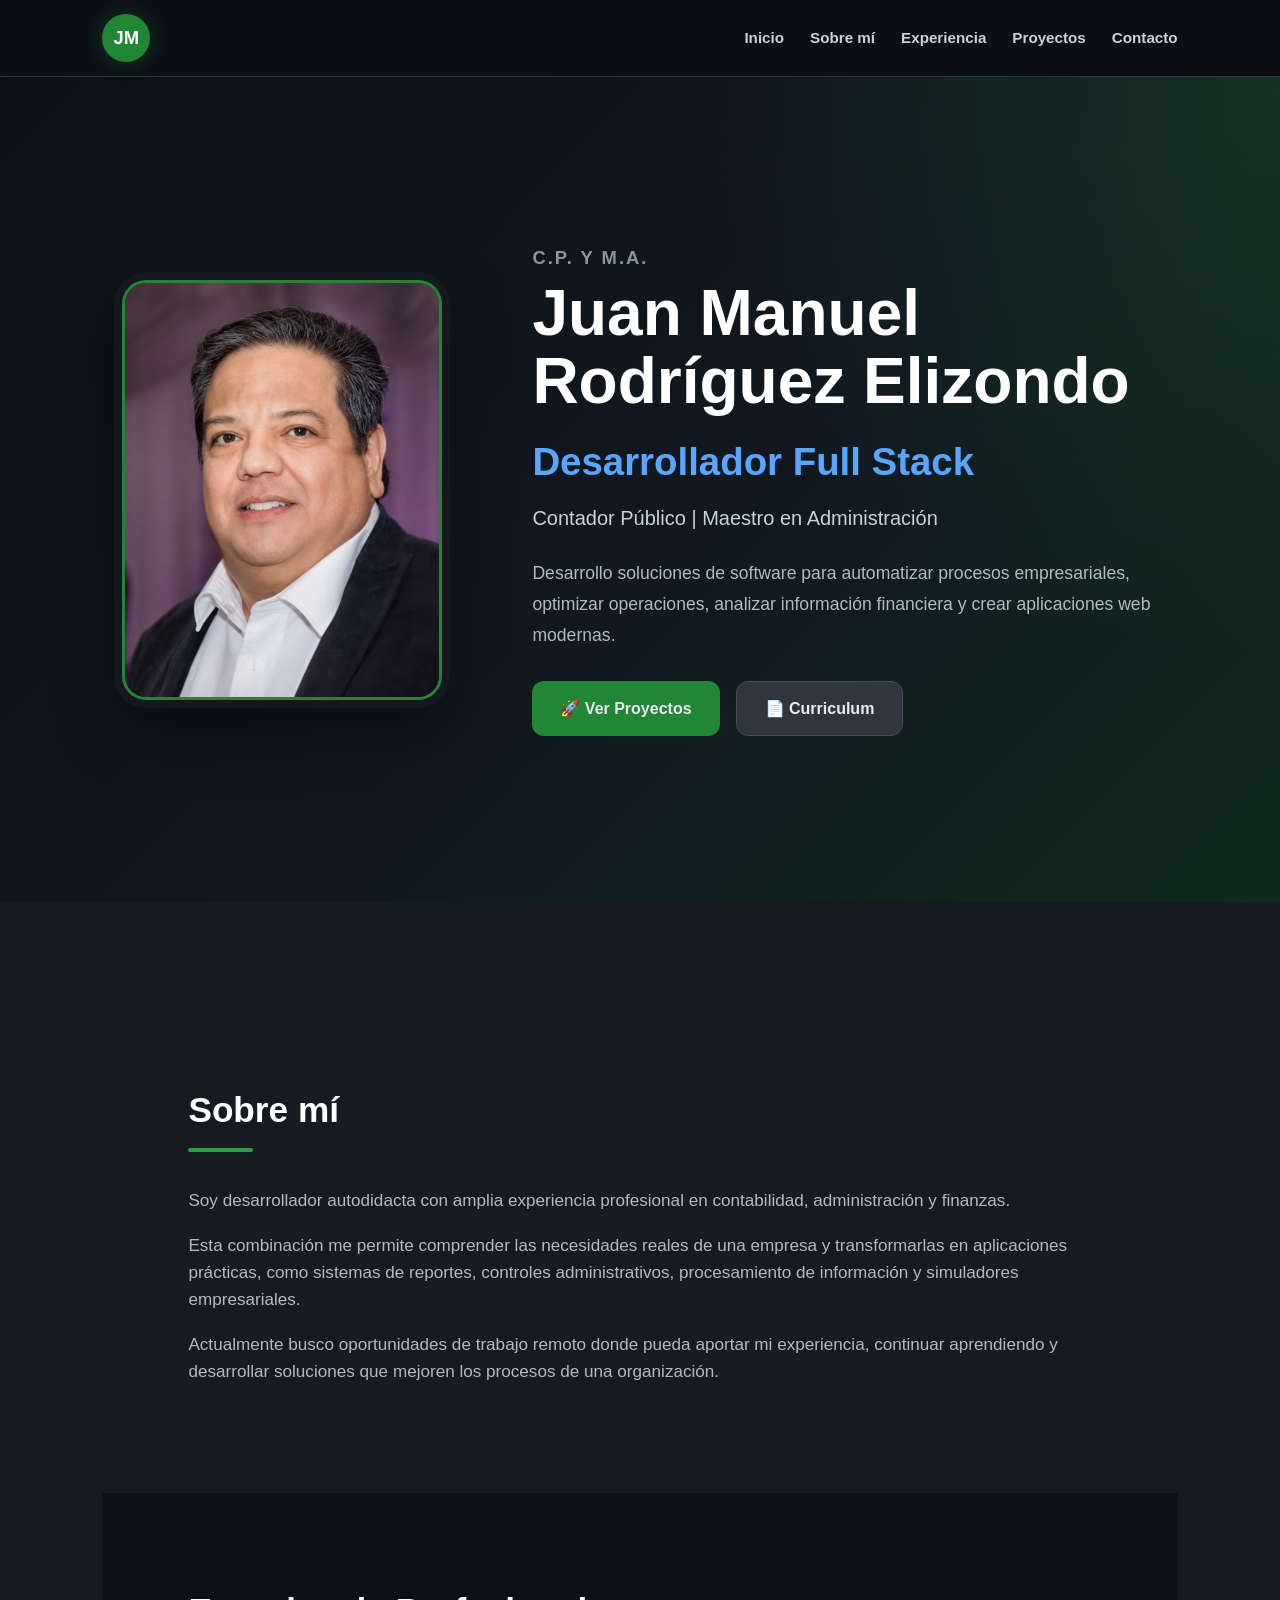
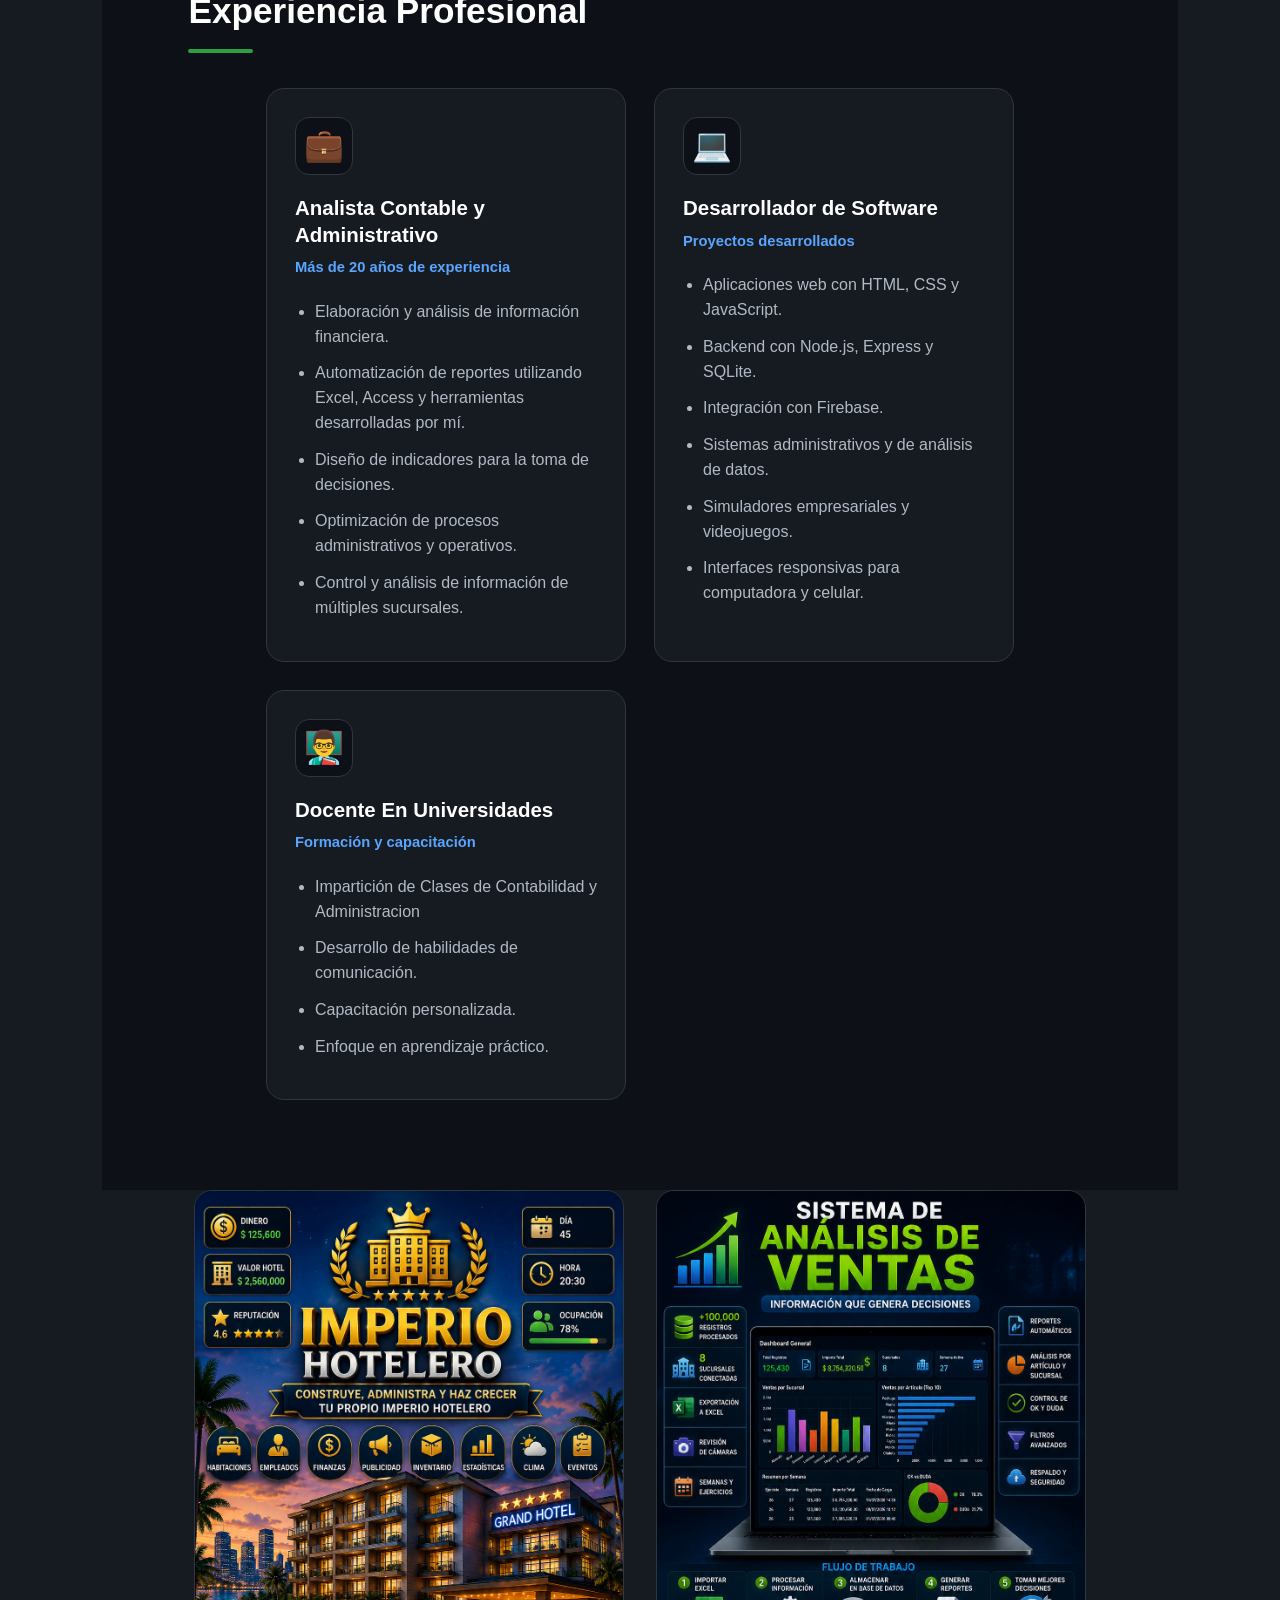
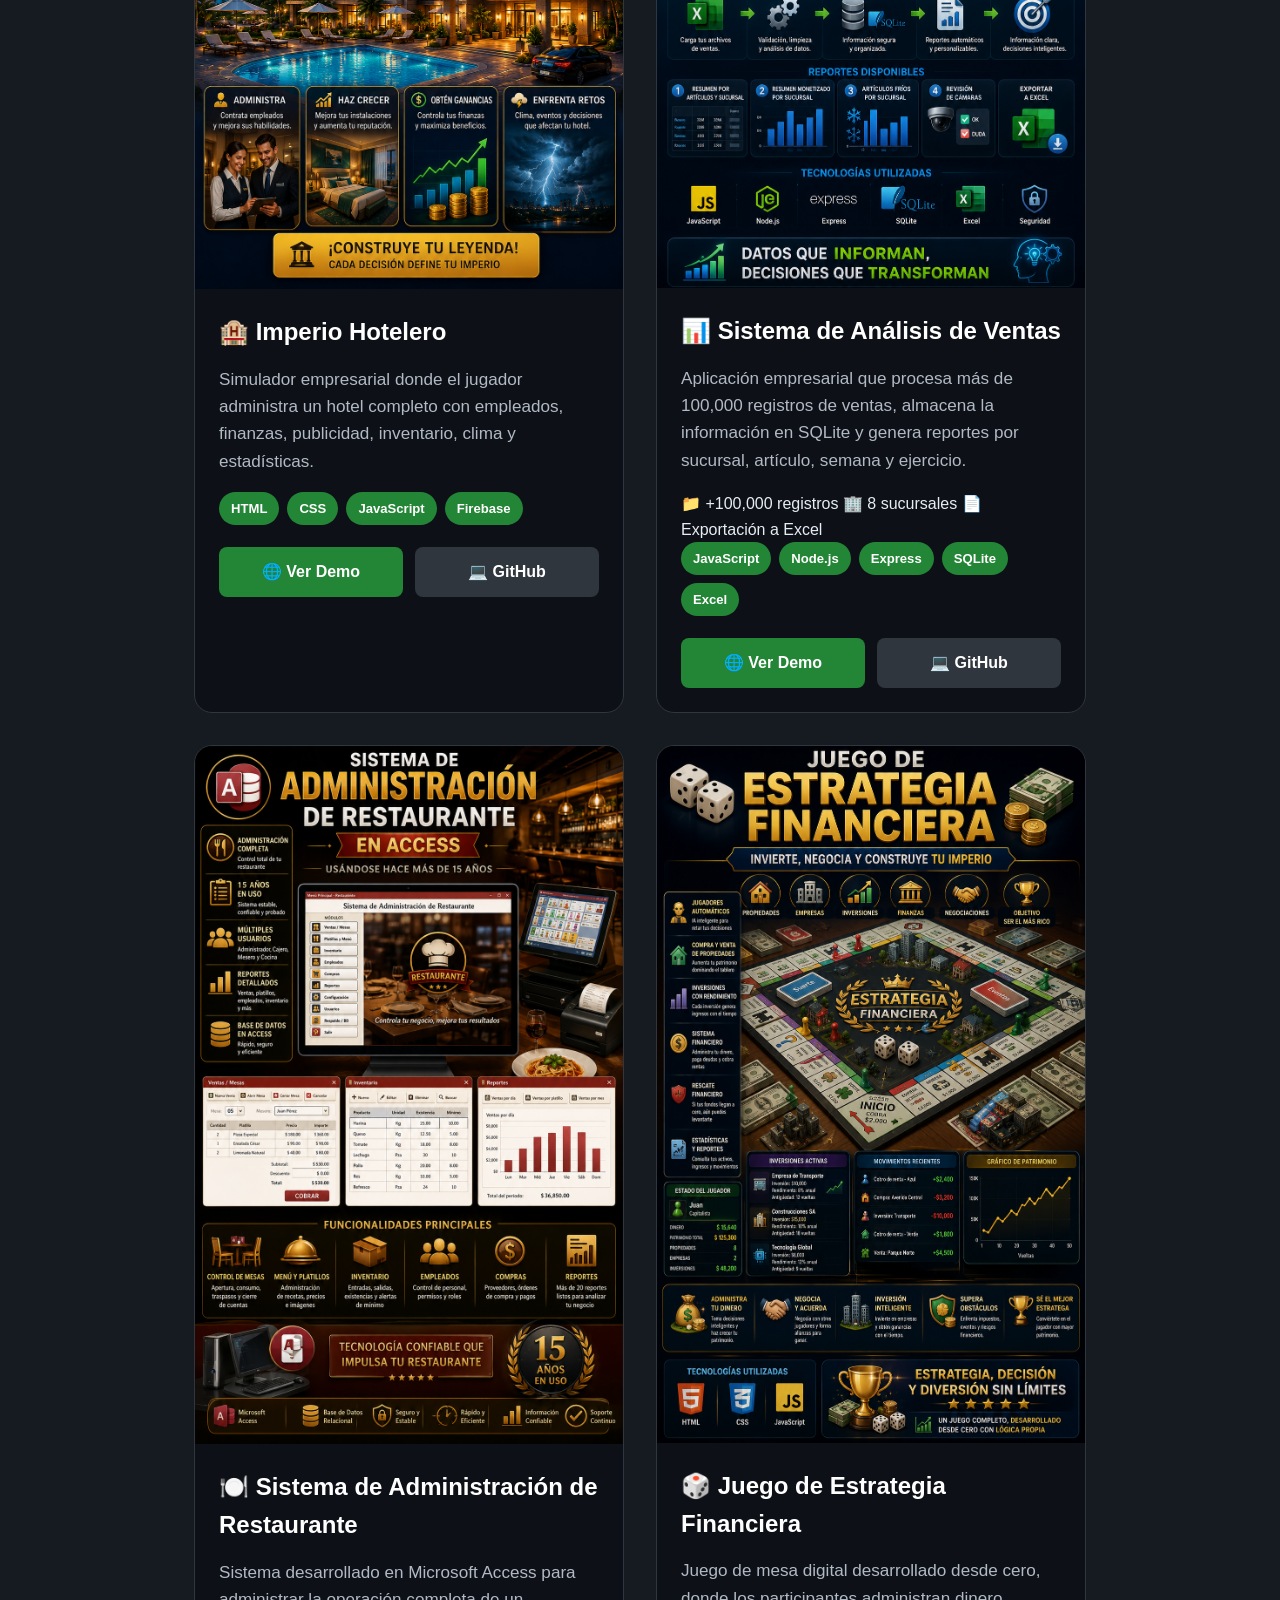
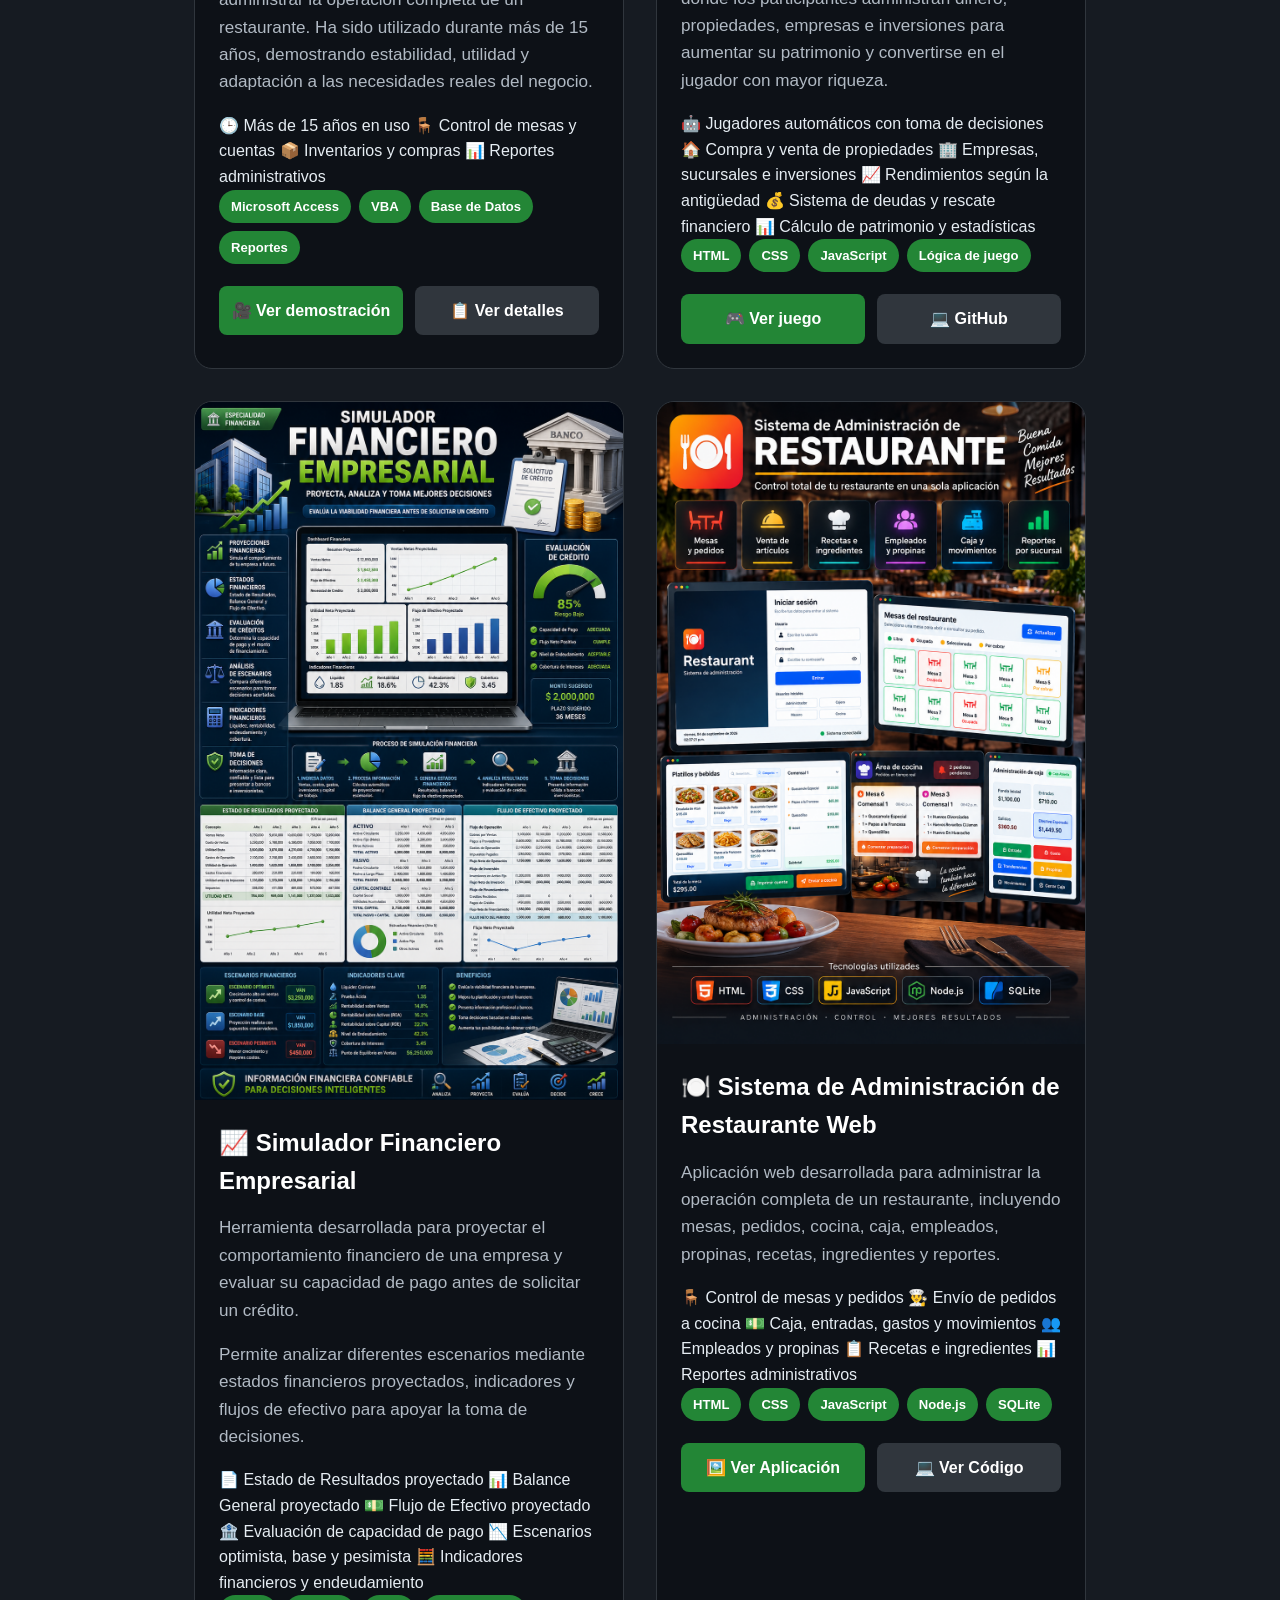
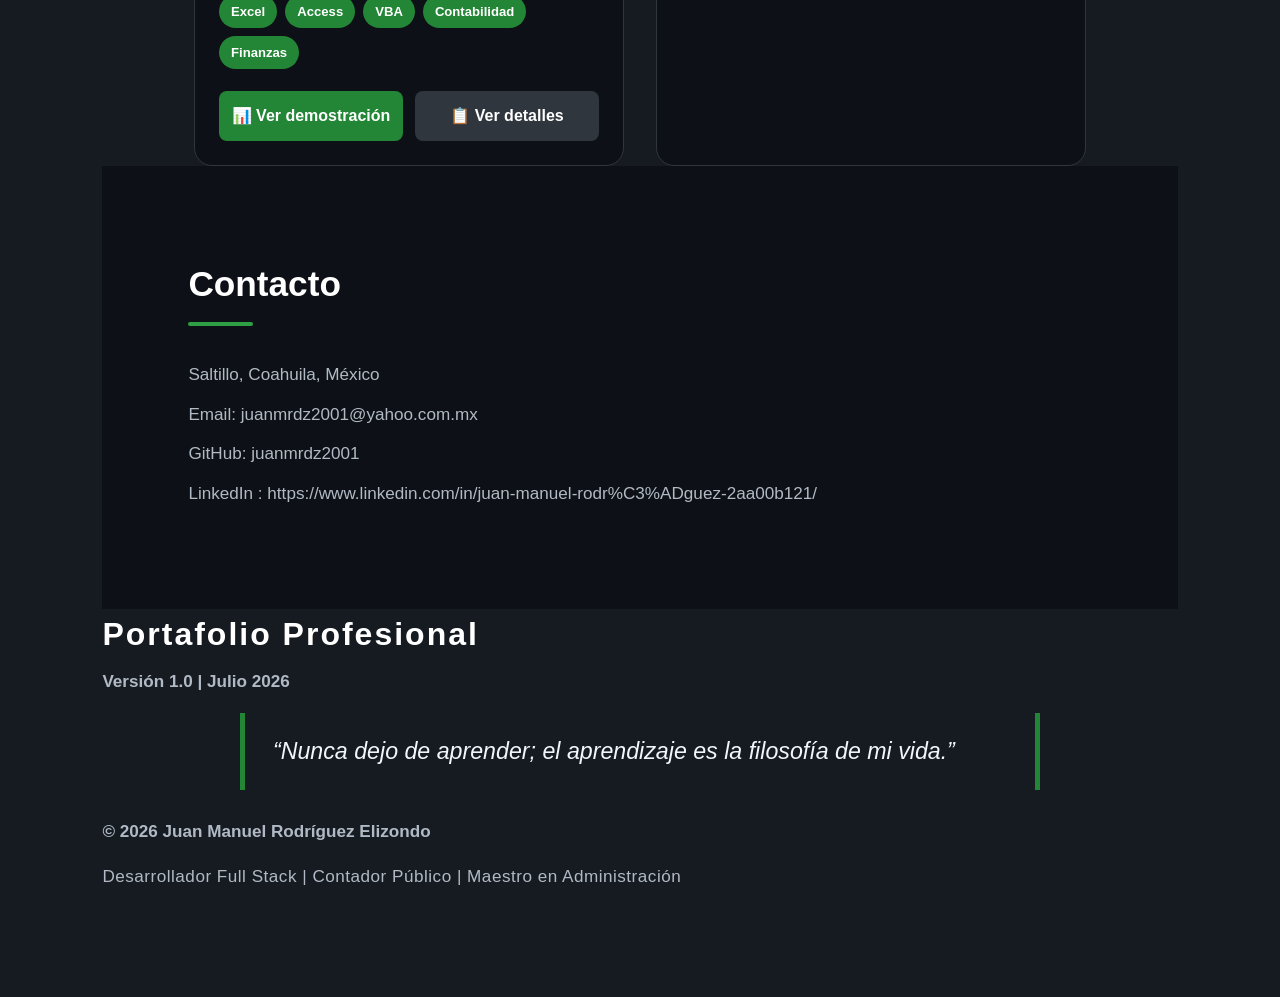
==== index.html @ 5bb880d7 "Las Analiticas de Google Las Anality de Google" ====
<!DOCTYPE html>
<html lang="es">

<head>

<meta charset="UTF-8">
<meta name="viewport" content="width=device-width, initial-scale=1.0">

<title>C.P. Y M.A. Juan Manuel Rodríguez | Portafolio</title>

<link rel="stylesheet" href="styles.css">

<!-- Google tag (gtag.js) -->
<script async src="https://www.googletagmanager.com/gtag/js?id=G-NSGZMLLP7R"></script>

<script>
window.dataLayer = window.dataLayer || [];

function gtag() {
    dataLayer.push(arguments);
}

gtag('js', new Date());

gtag('config', 'G-NSGZMLLP7R');
</script>

</head>

<body>

<header>

    <div class="logo">
        JM
    </div>

    <nav>
    <a href="#inicio">Inicio</a>
    <a href="#sobreMi">Sobre mí</a>
    <a href="#experiencia">Experiencia</a>
    <a href="#proyectos">Proyectos</a>
    <a href="#contacto">Contacto</a>
    </nav>
      

</header>

<section id="inicio" class="hero">

    <div class="heroContenido">

        <div class="heroFoto">

            <img
                src="imagenes/FotoJuanManuel Rodriguez.png"
                alt="Fotografía de Juan Manuel Rodríguez Elizondo"
            >

        </div>

        <div class="heroTexto">

            <p class="gradoProfesional">
                C.P. Y M.A.
            </p>

            <h1>
                Juan Manuel Rodríguez Elizondo
            </h1>

            <h2>
                Desarrollador Full Stack
            </h2>

            <h3>
                Contador Público | Maestro en Administración
            </h3>

            <p class="descripcionHero">
                Desarrollo soluciones de software para automatizar procesos
                empresariales, optimizar operaciones, analizar información
                financiera y crear aplicaciones web modernas.
            </p>

            <div class="botonesHero">

                <a
                    href="#proyectos"
                    class="btnHero btnPrincipal"
                >
                    🚀 Ver Proyectos
                </a>

                <a href="cv/index.html" class="btnHero btnSecundario">
    📄 Curriculum
</a>
                
            </div>

        </div>

    </div>

</section>

<section id="sobreMi">

<section id="sobreMi">

    <h2>Sobre mí</h2>

    <p>
        Soy desarrollador autodidacta con amplia experiencia profesional
        en contabilidad, administración y finanzas.
    </p>

    <p>
        Esta combinación me permite comprender las necesidades reales de
        una empresa y transformarlas en aplicaciones prácticas, como sistemas
        de reportes, controles administrativos, procesamiento de información
        y simuladores empresariales.
    </p>

    <p>
        Actualmente busco oportunidades de trabajo remoto donde pueda aportar
        mi experiencia, continuar aprendiendo y desarrollar soluciones que
        mejoren los procesos de una organización.
    </p>

</section>

<section id="experiencia">

    <h2>Experiencia Profesional</h2>

    <div class="experienciaGrid">

        <div class="experienciaCard">

            <div class="experienciaIcono">💼</div>

            <h3>Analista Contable y Administrativo</h3>

            <span class="tiempoExperiencia">
                Más de 20 años de experiencia
            </span>

            <ul>

                <li>Elaboración y análisis de información financiera.</li>

                <li>Automatización de reportes utilizando Excel, Access y herramientas desarrolladas por mí.</li>

                <li>Diseño de indicadores para la toma de decisiones.</li>

                <li>Optimización de procesos administrativos y operativos.</li>

                <li>Control y análisis de información de múltiples sucursales.</li>

            </ul>

        </div>

        <div class="experienciaCard">

            <div class="experienciaIcono">💻</div>

            <h3>Desarrollador de Software</h3>

            <span class="tiempoExperiencia">
                Proyectos desarrollados
            </span>

            <ul>

                <li>Aplicaciones web con HTML, CSS y JavaScript.</li>

                <li>Backend con Node.js, Express y SQLite.</li>

                <li>Integración con Firebase.</li>

                <li>Sistemas administrativos y de análisis de datos.</li>

                <li>Simuladores empresariales y videojuegos.</li>

                <li>Interfaces responsivas para computadora y celular.</li>

            </ul>

        </div>

        <div class="experienciaCard">

            <div class="experienciaIcono">👨‍🏫</div>

            <h3>Docente En Universidades</h3>

            <span class="tiempoExperiencia">
                Formación y capacitación
            </span>

            <ul>

                <li>Impartición de Clases de Contabilidad y Administracion</li>

                <li>Desarrollo de habilidades de comunicación.</li>

                <li>Capacitación personalizada.</li>

                <li>Enfoque en aprendizaje práctico.</li>

            </ul>

        </div>

    </div>

</section>

<div id="contenedorProyectos">

    <div class="proyectoCard">

    <img src="imagenes/ProyectoHotelImperio.png"
         alt="Imperio Hotelero"
         class="imagenProyecto">

        <div class="proyectoInfo">

        <h3>🏨 Imperio Hotelero</h3>

        <p>
            Simulador empresarial donde el jugador administra un
            hotel completo con empleados, finanzas, publicidad,
            inventario, clima y estadísticas.
        </p>

        <div class="tecnologias">

            <span>HTML</span>
            <span>CSS</span>
            <span>JavaScript</span>
            <span>Firebase</span>

        </div> <!---Terminan Tecnologias-->

        <div class="botonesProyecto">

        <a href="https://juanmrdz2001.github.io/Hotel/"
           target="_blank"
           class="btnProyecto demo">
        🌐 Ver Demo
        </a>
       <a href="https://github.com/juanmrdz2001/Hotel"
          target="_blank"
          class="btnProyecto github">
        💻 GitHub
        </a>
        </div> <!-- Terminan Botones -->

          
        </div><!---Termina Hotel Imperio-->

    </div><!-- Duda-->

<div class="proyectoCard">

    <img
        src="imagenes/ProyectoAnalisisVentas.png"
        alt="Sistema de análisis de ventas"
        class="imagenProyecto"
    >

    <div class="proyectoInfo">

        <h3>📊 Sistema de Análisis de Ventas</h3>

        <p>
            Aplicación empresarial que procesa más de 100,000 registros
            de ventas, almacena la información en SQLite y genera reportes
            por sucursal, artículo, semana y ejercicio.
        </p>

        <div class="datosProyecto">

            <span>📁 +100,000 registros</span>

            <span>🏢 8 sucursales</span>

            <span>📄 Exportación a Excel</span>

        </div>

        <div class="tecnologias">

            <span>JavaScript</span>
            <span>Node.js</span>
            <span>Express</span>
            <span>SQLite</span>
            <span>Excel</span>

        </div>

        <div class="botonesProyecto">

            <a
                href="#"
                class="btnProyecto demo"
                aria-label="Ver demostración del Sistema de Análisis de Ventas"
            >
                🌐 Ver Demo
            </a>

            <a
                href="#"
                class="btnProyecto github"
                aria-label="Ver código del Sistema de Análisis de Ventas en GitHub"
            >
                💻 GitHub
            </a>

        </div><!--- Termina Botones-->

    </div><!---Termina AnalisisVentas-->

</div>

<div class="proyectoCard">

    <img
        src="imagenes/ProyectoRestaurant.png"
        alt="Sistema de administración de restaurante en Microsoft Access"
        class="imagenProyecto"
    >

    <div class="proyectoInfo">

        <h3>🍽️ Sistema de Administración de Restaurante</h3>

        <p>
            Sistema desarrollado en Microsoft Access para administrar
            la operación completa de un restaurante. Ha sido utilizado
            durante más de 15 años, demostrando estabilidad, utilidad
            y adaptación a las necesidades reales del negocio.
        </p>

        <div class="datosProyecto">

            <span>🕒 Más de 15 años en uso</span>

            <span>🪑 Control de mesas y cuentas</span>

            <span>📦 Inventarios y compras</span>

            <span>📊 Reportes administrativos</span>

        </div>

        <div class="tecnologias">

            <span>Microsoft Access</span>
            <span>VBA</span>
            <span>Base de Datos</span>
            <span>Reportes</span>

        </div>

        <div class="botonesProyecto">

            <a
                href="#"
                class="btnProyecto demo"
                aria-label="Ver demostración del Sistema de Restaurante"
            >
                🎥 Ver demostración
            </a>

            <a
                href="#"
                class="btnProyecto github"
                aria-label="Ver información técnica del Sistema de Restaurante"
            >
                📋 Ver detalles
            </a>

        </div>

    </div>

    </div>

<div class="proyectoCard">

    <img
        src="imagenes/ProyectoEstrategiaFinanzas.png"
        alt="Juego de Estrategia Financiera"
        class="imagenProyecto"
    >

    <div class="proyectoInfo">

        <h3>🎲 Juego de Estrategia Financiera</h3>

        <p>
            Juego de mesa digital desarrollado desde cero, donde los
            participantes administran dinero, propiedades, empresas e
            inversiones para aumentar su patrimonio y convertirse en
            el jugador con mayor riqueza.
        </p>

        <div class="datosProyecto">

            <span>🤖 Jugadores automáticos con toma de decisiones</span>

            <span>🏠 Compra y venta de propiedades</span>

            <span>🏢 Empresas, sucursales e inversiones</span>

            <span>📈 Rendimientos según la antigüedad</span>

            <span>💰 Sistema de deudas y rescate financiero</span>

            <span>📊 Cálculo de patrimonio y estadísticas</span>

        </div>

        <div class="tecnologias">

            <span>HTML</span>
            <span>CSS</span>
            <span>JavaScript</span>
            <span>Lógica de juego</span>

        </div>

        <div class="botonesProyecto">

            <a
                href="#"
                class="btnProyecto demo"
                aria-label="Probar el Juego de Estrategia Financiera"
            >
                🎮 Ver juego
            </a>

            <a
                href="#"
                class="btnProyecto github"
                aria-label="Ver el código del Juego de Estrategia Financiera"
            >
                💻 GitHub
            </a>

        </div>

    </div>

</div>

<div class="proyectoCard">

    <img
        src="imagenes/ProyectoCorridaFinanciera.png"
        alt="Simulador Financiero Empresarial"
        class="imagenProyecto"
    >

    <div class="proyectoInfo">

        <h3>📈 Simulador Financiero Empresarial</h3>

        <p>
            Herramienta desarrollada para proyectar el comportamiento
            financiero de una empresa y evaluar su capacidad de pago
            antes de solicitar un crédito.
        </p>

        <p>
            Permite analizar diferentes escenarios mediante estados
            financieros proyectados, indicadores y flujos de efectivo
            para apoyar la toma de decisiones.
        </p>

        <div class="datosProyecto">

            <span>📄 Estado de Resultados proyectado</span>

            <span>📊 Balance General proyectado</span>

            <span>💵 Flujo de Efectivo proyectado</span>

            <span>🏦 Evaluación de capacidad de pago</span>

            <span>📉 Escenarios optimista, base y pesimista</span>

            <span>🧮 Indicadores financieros y endeudamiento</span>

        </div>

        <div class="tecnologias">

            <span>Excel</span>
            <span>Access</span>
            <span>VBA</span>
            <span>Contabilidad</span>
            <span>Finanzas</span>

        </div>

        <div class="botonesProyecto">

            <a
                href="#"
                class="btnProyecto demo"
                aria-label="Ver demostración del Simulador Financiero Empresarial"
            >
                📊 Ver demostración
            </a>

            <a
                href="#"
                class="btnProyecto github"
                aria-label="Ver detalles del Simulador Financiero Empresarial"
            >
                📋 Ver detalles
            </a>

        </div>

    </div>

    </div>

    <div class="proyectoCard">

    <img
        src="imagenes/ProyectoRestaurantHTML.png"
        alt="Sistema de Administración de Restaurante Web"
        class="imagenProyecto"
    >

    <div class="proyectoInfo">

        <h3>🍽️ Sistema de Administración de Restaurante Web</h3>

        <p>
            Aplicación web desarrollada para administrar la operación
            completa de un restaurante, incluyendo mesas, pedidos, cocina,
            caja, empleados, propinas, recetas, ingredientes y reportes.
        </p>

        <div class="datosProyecto">

            <span>🪑 Control de mesas y pedidos</span>

            <span>👨‍🍳 Envío de pedidos a cocina</span>

            <span>💵 Caja, entradas, gastos y movimientos</span>

            <span>👥 Empleados y propinas</span>

            <span>📋 Recetas e ingredientes</span>

            <span>📊 Reportes administrativos</span>

        </div>

        <div class="tecnologias">

            <span>HTML</span>
            <span>CSS</span>
            <span>JavaScript</span>
            <span>Node.js</span>
            <span>SQLite</span>

        </div>

        <div class="botonesProyecto">

            <a
                href="imagenes/ProyectoRestaurantHTML.png"
                target="_blank"
                rel="noopener noreferrer"
                class="btnProyecto demo"
            >
                🖼️ Ver Aplicación
            </a>

            <a
                href="#"
                class="btnProyecto github"
            >
                💻 Ver Código
            </a>

        </div>

    </div>

</div>

</div>

</div>

<section id="contacto">

<h2>Contacto</h2>

<p>Saltillo, Coahuila, México</p>

<p>Email: juanmrdz2001@yahoo.com.mx</p>

<p>GitHub: juanmrdz2001</p>

<p>LinkedIn : https://www.linkedin.com/in/juan-manuel-rodr%C3%ADguez-2aa00b121/</p>

</section>

<script src="script.js"></script>
<footer class="piePagina">

    <div class="pieContenido">

        <h3>Portafolio Profesional</h3>

        <p class="versionPortafolio">
            Versión 1.0 | Julio 2026
        </p>

        <blockquote>
            “Nunca dejo de aprender; el aprendizaje es la filosofía de mi vida.”
        </blockquote>

        <p class="autorPortafolio">
            © 2026 Juan Manuel Rodríguez Elizondo
        </p>

        <p class="perfilPortafolio">
            Desarrollador Full Stack | Contador Público | Maestro en Administración
        </p>

    </div>

</footer>

</body>

</html>
---- styles.css ----
/* ==================================================
   CONFIGURACIÓN GENERAL
================================================== */

* {
    margin: 0;
    padding: 0;
    box-sizing: border-box;
}

html {
    scroll-behavior: smooth;
}

body {
    font-family: Arial, Helvetica, sans-serif;
    background: #0d1117;
    color: #e6edf3;
    line-height: 1.6;
}

a {
    color: inherit;
    text-decoration: none;
}

img {
    max-width: 100%;
}

section {
    padding: 90px 8%;
}

section h2 {
    margin-bottom: 35px;
    font-size: 2.2rem;
    color: #ffffff;
}

section h2::after {
    content: "";
    display: block;
    width: 65px;
    height: 4px;
    margin-top: 10px;
    border-radius: 20px;
    background: #2ea043;
}


/* ==================================================
   ENCABEZADO
================================================== */

header {
    position: sticky;
    top: 0;
    z-index: 1000;

    width: 100%;
    min-height: 75px;
    padding: 14px 8%;

    display: flex;
    align-items: center;
    justify-content: space-between;

    background: rgba(13, 17, 23, 0.96);
    border-bottom: 1px solid #30363d;
    backdrop-filter: blur(10px);
}

.logo {
    width: 48px;
    height: 48px;

    display: flex;
    align-items: center;
    justify-content: center;

    border-radius: 50%;
    background: #238636;
    color: #ffffff;

    font-size: 1.15rem;
    font-weight: bold;

    box-shadow: 0 0 20px rgba(35, 134, 54, 0.35);
}

nav {
    display: flex;
    align-items: center;
    gap: 26px;
}

nav a {
    position: relative;
    color: #c9d1d9;
    font-size: 0.95rem;
    font-weight: bold;
    transition: 0.3s;
}

nav a::after {
    content: "";
    position: absolute;
    left: 0;
    bottom: -7px;

    width: 0;
    height: 2px;

    background: #2ea043;
    transition: 0.3s;
}

nav a:hover {
    color: #ffffff;
}

nav a:hover::after {
    width: 100%;
}

/* ==================================================
   PORTADA
================================================== */

.hero {
    min-height: calc(100vh - 75px);
    padding-top: 80px;
    padding-bottom: 80px;

    display: flex;
    align-items: center;

    background:
        radial-gradient(
            circle at top right,
            rgba(35, 134, 54, 0.22),
            transparent 38%
        ),
        linear-gradient(
            135deg,
            #0d1117 0%,
            #111820 55%,
            #0f2a1d 100%
        );
}

.heroContenido {
    width: 100%;
    max-width: 1250px;
    margin: 0 auto;

    display: grid;
    grid-template-columns: 360px 1fr;
    align-items: center;
    gap: 70px;
}

.heroFoto {
    width: 100%;
    display: flex;
    justify-content: center;
}

.heroFoto img {
    width: 320px;
    height: 420px;

    display: block;
    object-fit: cover;
    object-position: center;

    border-radius: 24px;
    border: 3px solid #238636;

    box-shadow:
        0 0 0 8px rgba(22, 27, 34, 0.8),
        0 25px 60px rgba(0, 0, 0, 0.5);
}

.heroTexto {
    max-width: 760px;
}

.gradoProfesional {
    margin-bottom: 8px;

    color: #8b949e;
    font-size: 1.15rem;
    font-weight: bold;
    letter-spacing: 2px;
    text-transform: uppercase;
}

.heroTexto h1 {
    margin-bottom: 16px;

    color: #ffffff;
    font-size: clamp(2.8rem, 5vw, 4.7rem);
    line-height: 1.05;
}

.heroTexto h2 {
    margin-bottom: 10px;

    color: #58a6ff;
    font-size: clamp(1.6rem, 3vw, 2.4rem);
}

.heroTexto h2::after {
    display: none;
}

.heroTexto h3 {
    margin-bottom: 24px;

    color: #c9d1d9;
    font-size: 1.25rem;
    font-weight: 500;
}

.descripcionHero {
    max-width: 720px;
    margin-bottom: 30px;

    color: #b1bac4;
    font-size: 1.1rem;
    line-height: 1.75;
}

.botonesHero {
    display: flex;
    flex-wrap: wrap;
    gap: 16px;
}

.btnHero{
    display:inline-flex;
    align-items:center;
    justify-content:center;
    gap:8px;
    padding:14px 28px;
    border-radius:12px;
    text-decoration:none;
    font-weight:700;
    transition:.3s;
}

.btnPrincipal {
    background: #238636;
}

.btnPrincipal:hover {
    background: #2ea043;
    transform: translateY(-3px);
    box-shadow: 0 12px 25px rgba(35, 134, 54, 0.3);
}

.btnSecundario {
    background: #30363d;
    border: 1px solid #484f58;
}

.btnSecundario:hover {
    background: #3d444d;
    transform: translateY(-3px);
}

/* ==================================================
   SOBRE MÍ
================================================== */

#sobreMi {
    background: #161b22;
}

#sobreMi p {
    max-width: 950px;
    margin-bottom: 17px;

    color: #b1bac4;
    font-size: 1.07rem;
}

/* ==================================================
   EXPERIENCIA PROFESIONAL
================================================== */

#experiencia {
    background: #0d1117;
}

.experienciaGrid {
    width: 100%;

    display: grid;
    grid-template-columns: repeat(
        auto-fit,
        minmax(280px, 360px)
    );

    justify-content: center;
    gap: 28px;
}

.experienciaCard {
    width: 100%;
    min-height: 390px;

    padding: 28px;

    display: flex;
    flex-direction: column;

    border: 1px solid #30363d;
    border-radius: 18px;

    background: #161b22;

    transition: 0.35s;
}

.experienciaCard:hover {
    transform: translateY(-9px);

    border-color: #238636;

    box-shadow:
        0 20px 42px
        rgba(0, 0, 0, 0.36);
}

.experienciaIcono {
    width: 58px;
    height: 58px;

    margin-bottom: 20px;

    display: flex;
    align-items: center;
    justify-content: center;

    border-radius: 14px;

    background: #0d1117;
    border: 1px solid #30363d;

    font-size: 2rem;
}

.experienciaCard h3 {
    margin-bottom: 8px;

    color: #ffffff;
    font-size: 1.28rem;
    line-height: 1.3;
}

.tiempoExperiencia {
    display: inline-block;

    margin-bottom: 20px;

    color: #58a6ff;

    font-size: 0.92rem;
    font-weight: bold;
}

.experienciaCard ul {
    padding-left: 20px;
}

.experienciaCard li {
    margin-bottom: 12px;

    color: #b1bac4;
    line-height: 1.55;
}

/* ==================================================
   PROYECTOS
================================================== */

#proyectos {
    background: #161b22;
}

#contenedorProyectos {
    width: 100%;

    display: grid;
    grid-template-columns: repeat(
        auto-fit,
        minmax(300px, 430px)
    );

    justify-content: center;
    gap: 32px;
}

.proyectoCard {
    width: 100%;
    max-width: 430px;

    overflow: hidden;

    border: 1px solid #30363d;
    border-radius: 18px;

    background: #0d1117;
    transition: 0.35s;
}

.proyectoCard:hover {
    transform: translateY(-9px);
    border-color: #238636;
    box-shadow: 0 20px 42px rgba(0, 0, 0, 0.36);
}

.imagenProyecto {
    width: 100%;
    height: auto;

    display: block;
}

.proyectoInfo {
    padding: 24px;
}

.proyectoInfo h3 {
    margin-bottom: 14px;

    color: #ffffff;
    font-size: 1.5rem;
}

.proyectoInfo p {
    margin-bottom: 20px;

    color: #b1bac4;
    font-size: 1rem;
}

.tecnologias {
    margin-bottom: 22px;

    display: flex;
    flex-wrap: wrap;
    gap: 8px;
}

.tecnologias span {
    padding: 6px 12px;

    border-radius: 20px;

    background: #238636;
    color: #ffffff;

    font-size: 0.82rem;
    font-weight: bold;
}

.botonesProyecto {
    display: flex;
    gap: 12px;
}

.btnProyecto {
    flex: 1;

    padding: 12px;

    border-radius: 8px;

    color: #ffffff;
    text-align: center;
    font-weight: bold;

    transition: 0.3s;
}

.demo {
    background: #238636;
}

.github {
    background: #30363d;
}

.btnProyecto:hover {
    transform: translateY(-3px);
    filter: brightness(1.12);
}


/* ==================================================
   CONTACTO
================================================== */

#contacto {
    background: #0d1117;
}

#contacto p {
    margin-bottom: 12px;
    color: #b1bac4;
}


/* ==================================================
   TABLETA
================================================== */

@media screen and (max-width: 950px) {

    section {
        padding: 75px 6%;
    }

    .experienciaGrid {
        grid-template-columns: repeat(2, minmax(0, 1fr));
    }

    #contenedorProyectos {
        grid-template-columns: repeat(
            auto-fit,
            minmax(280px, 430px)
        );
    }

    .heroContenido {
    grid-template-columns: 280px 1fr;
    gap: 40px;
}

.heroFoto img {
    width: 260px;
    height: 350px;
}

.heroTexto h1 {
    font-size: 3rem;
}

.heroTexto h3 {
    font-size: 1.05rem;
}

}


/* ==================================================
   CELULAR
================================================== */

@media screen and (max-width: 700px) {

    header {
        position: relative;

        padding: 14px 5%;

        flex-direction: column;
        gap: 14px;
    }

    nav {
        width: 100%;

        justify-content: center;
        flex-wrap: wrap;

        gap: 14px 18px;
    }

    nav a {
        font-size: 0.9rem;
    }

    section {
        padding: 60px 18px;
    }

    section h2 {
        font-size: 1.8rem;
    }

    .hero {
        min-height: auto;
        padding-top: 75px;
        padding-bottom: 75px;

        text-align: center;
    }

    .heroTexto {
        margin: 0 auto;
    }

    .heroTexto p {
        font-size: 1rem;
    }

    .experienciaGrid {
        grid-template-columns: 1fr;
    }

    #contenedorProyectos {
        grid-template-columns: 1fr;
        gap: 24px;
    }

    .proyectoCard {
        width: 100%;
        max-width: 430px;
        margin: 0 auto;
    }

    .proyectoInfo {
        padding: 20px;
    }

    .proyectoInfo h3 {
        font-size: 1.35rem;
    }

    .botonesProyecto {
        flex-direction: column;
    }

    .btnProyecto {
        width: 100%;
    }

    .hero {
    min-height: auto;
    padding-top: 60px;
    padding-bottom: 65px;
}

.heroContenido {
    grid-template-columns: 1fr;
    gap: 35px;
    text-align: center;
}

.heroFoto {
    order: 1;
}

.heroTexto {
    order: 2;
    margin: 0 auto;
}

.heroFoto img {
    width: 230px;
    height: 300px;
    border-radius: 20px;
}

.gradoProfesional {
    font-size: 1rem;
}

.heroTexto h1 {
    font-size: 2.5rem;
}

.heroTexto h2 {
    font-size: 1.55rem;
}

.heroTexto h3 {
    font-size: 1rem;
    line-height: 1.5;
}

.descripcionHero {
    font-size: 1rem;
}

.botonesHero {
    justify-content: center;
}

.btnHero {
    width: 100%;
    max-width: 320px;
}

}

@media screen and (max-width: 700px) {

    .experienciaGrid {
        grid-template-columns: 1fr;
        gap: 24px;
    }

    .experienciaCard {
        width: 100%;
        max-width: 430px;
        min-height: auto;

        margin: 0 auto;
        padding: 24px;
    }

}

/* ==================================================
   CELULARES PEQUEÑOS
================================================== */

@media screen and (max-width: 430px) {

    header {
        padding-left: 14px;
        padding-right: 14px;
    }

    nav {
        gap: 11px 14px;
    }

    nav a {
        font-size: 0.83rem;
    }

    section {
        padding-left: 14px;
        padding-right: 14px;
    }

    .experienciaCard {
        padding: 22px;
    }

    .proyectoCard {
        border-radius: 14px;
    }

    .proyectoInfo {
        padding: 18px;
    }

    .tecnologias span {
        font-size: 0.76rem;
    }

}

.piePagina h3 {
    margin-bottom: 8px;

    color: #ffffff;
    font-size: 2rem;
    font-weight: 700;
    letter-spacing: 2px;
}

.versionPortafolio {
    margin-bottom: 28px;

    color: #58a6ff;
    font-size: 1.2rem;
    font-weight: bold;
}

.piePagina blockquote {
    max-width: 800px;

    margin: 0 auto 28px;

    padding: 18px 28px;

    color: #f0f6fc;

    font-size: 1.45rem;
    font-style: italic;
    line-height: 1.8;

    border-left: 5px solid #238636;
    border-right: 5px solid #238636;
}

.autorPortafolio {
    margin-bottom: 8px;

    color: #ffffff;

    font-size: 1.1rem;
    font-weight: bold;
}

.perfilPortafolio {
    color: #8b949e;

    font-size: 1rem;
    letter-spacing: 0.5px;
}

@media screen and (max-width:600px){

    .piePagina h3{
        font-size:1.5rem;
    }

    .versionPortafolio{
        font-size:1rem;
    }

    .piePagina blockquote{
        font-size:1.15rem;
        padding:18px;
    }

    .autorPortafolio{
        font-size:1rem;
    }

    .perfilPortafolio{
        font-size:.95rem;
    }

}

.btnProyectos{
    scroll-behavior:smooth;
}

.btnProyectos:hover{
    transform:translateY(-3px);
}

html{
    scroll-behavior:smooth;
}

#proyectos{
    scroll-margin-top:90px;
}

html{
    scroll-behavior: smooth;
}

#proyectos{
    scroll-margin-top: 90px;
}

/* Contenedor del faro */
.faroPortafolio {
    position: absolute;
    top: 25px;
    right: 45px;

    width: 150px;
    height: 190px;

    pointer-events: none;
    z-index: 2;
}

/* Torre */
.torreFaro {
    position: absolute;
    right: 20px;
    bottom: 0;

    width: 62px;
    height: 145px;
}

/* Techo */
.techoFaro {
    position: absolute;
    top: 430px;
    left: 5px;

    width: 52px;
    height: 20px;

    background: #263238;
    clip-path: polygon(50% 0, 100% 100%, 0 100%);
}

/* Área de luz */
.luzFaro {
    position: absolute;
    top: 450px;
    left: 8px;

    width: 46px;
    height: 30px;

    border: 3px solid #263238;
    border-radius: 6px 6px 3px 3px;

    background: rgba(255, 235, 120, 0.9);
    box-shadow: 0 0 20px rgba(255, 230, 100, 0.8);
}

/* Bombilla */
.luzFaro span {
    position: absolute;
    top: 7px;
    left: 17px;

    width: 10px;
    height: 10px;

    border-radius: 50%;
    background: #fffde7;

    box-shadow:
        0 0 8px #ffffff,
        0 0 18px #ffe66d;
}

/* Cuerpo del faro */
.cuerpoFaro {
    position: absolute;
    top: 480px;
    left: 13px;

    width: 36px;
    height: 82px;

    border-radius: 5px 5px 10px 10px;

    background:
        repeating-linear-gradient(
            to bottom,
            #f5f5f5 0,
            #f5f5f5 20px,
            #d84343 20px,
            #d84343 40px
        );

    clip-path: polygon(18% 0, 82% 0, 100% 100%, 0 100%);
}

/* Ventanas */
.ventanaFaro {
    width: 9px;
    height: 13px;
    margin: 14px auto;

    border-radius: 2px;
    background: #263238;
}

/* Base */
.baseFaro {
    position: absolute;
    top: 560px;
    left: 4px;
    bottom: 0;

    width: 54px;
    height: 15px;

    border-radius: 6px 6px 2px 2px;
    background: #263238;
}

/* Haz de luz */
.hazFaro {
    position: absolute;
    top: 460px;
    right: 62px;

    width: 280px;
    height: 95px;

    transform-origin: right center;
    transform: rotate(-12deg);

    clip-path: polygon(100% 42%, 0 0, 0 100%, 100% 58%);

    background: linear-gradient(
        to left,
        rgba(255, 244, 160, 0.55),
        rgba(255, 244, 160, 0.16),
        transparent
    );

    filter: blur(2px);

    animation: girarHaz 6s ease-in-out infinite alternate;
}

@keyframes girarHaz {
    from {
        transform: rotate(-18deg);
    }

    to {
        transform: rotate(18deg);
    }
}

/* Etiquetas */
.etiquetaTecnologia {
    transition:
        transform 0.35s ease,
        background-color 0.35s ease,
        color 0.35s ease,
        box-shadow 0.35s ease;
}

/* Etiqueta iluminada */
.etiquetaTecnologia.iluminada {
    color: #172033;
    background: #fff2a8;

    transform: translateY(-4px) scale(1.06);

    box-shadow:
        0 0 12px rgba(255, 235, 120, 0.75),
        0 0 26px rgba(255, 235, 120, 0.45);
}

@media (max-width: 700px) {
    .faroPortafolio {
        top: 15px;
        right: 10px;
        transform: scale(0.7);
        transform-origin: top right;
    }

    .hazFaro {
        display: none;
    }
}

/* Logotipos iluminados por el faro */
.logosFaro {
    position: absolute;

    /* Queda enfrente de la punta del haz */
    top: 452px;
    right: 345px;

    width: 105px;
    height: 105px;

    display: flex;
    align-items: center;
    justify-content: center;

    z-index: 4;
}

/* Cada logotipo */
.logoTecnologiaFaro {
    position: absolute;

    width: 100%;
    max-height: 105px;

    object-fit: contain;

    opacity: 0;
    transform: scale(0.65);

    filter:
        drop-shadow(0 0 5px rgba(255, 240, 130, 0.9))
        drop-shadow(0 0 18px rgba(255, 220, 70, 0.65));

    transition:
        opacity 0.55s ease,
        transform 0.55s ease;
}

/* Logotipo visible */
.logoTecnologiaFaro.activo {
    opacity: 1;
    transform: scale(1);
    animation: brilloLogoFaro 1.2s ease-in-out infinite alternate;
}

@keyframes brilloLogoFaro {
    from {
        filter:
            drop-shadow(0 0 5px rgba(255, 240, 130, 0.7))
            drop-shadow(0 0 12px rgba(255, 220, 70, 0.45));
    }

    to {
        filter:
            drop-shadow(0 0 10px rgba(255, 250, 190, 1))
            drop-shadow(0 0 28px rgba(255, 220, 70, 0.85));
    }
}

.logosFaro {
    top: 452px;
    right: 345px;
}
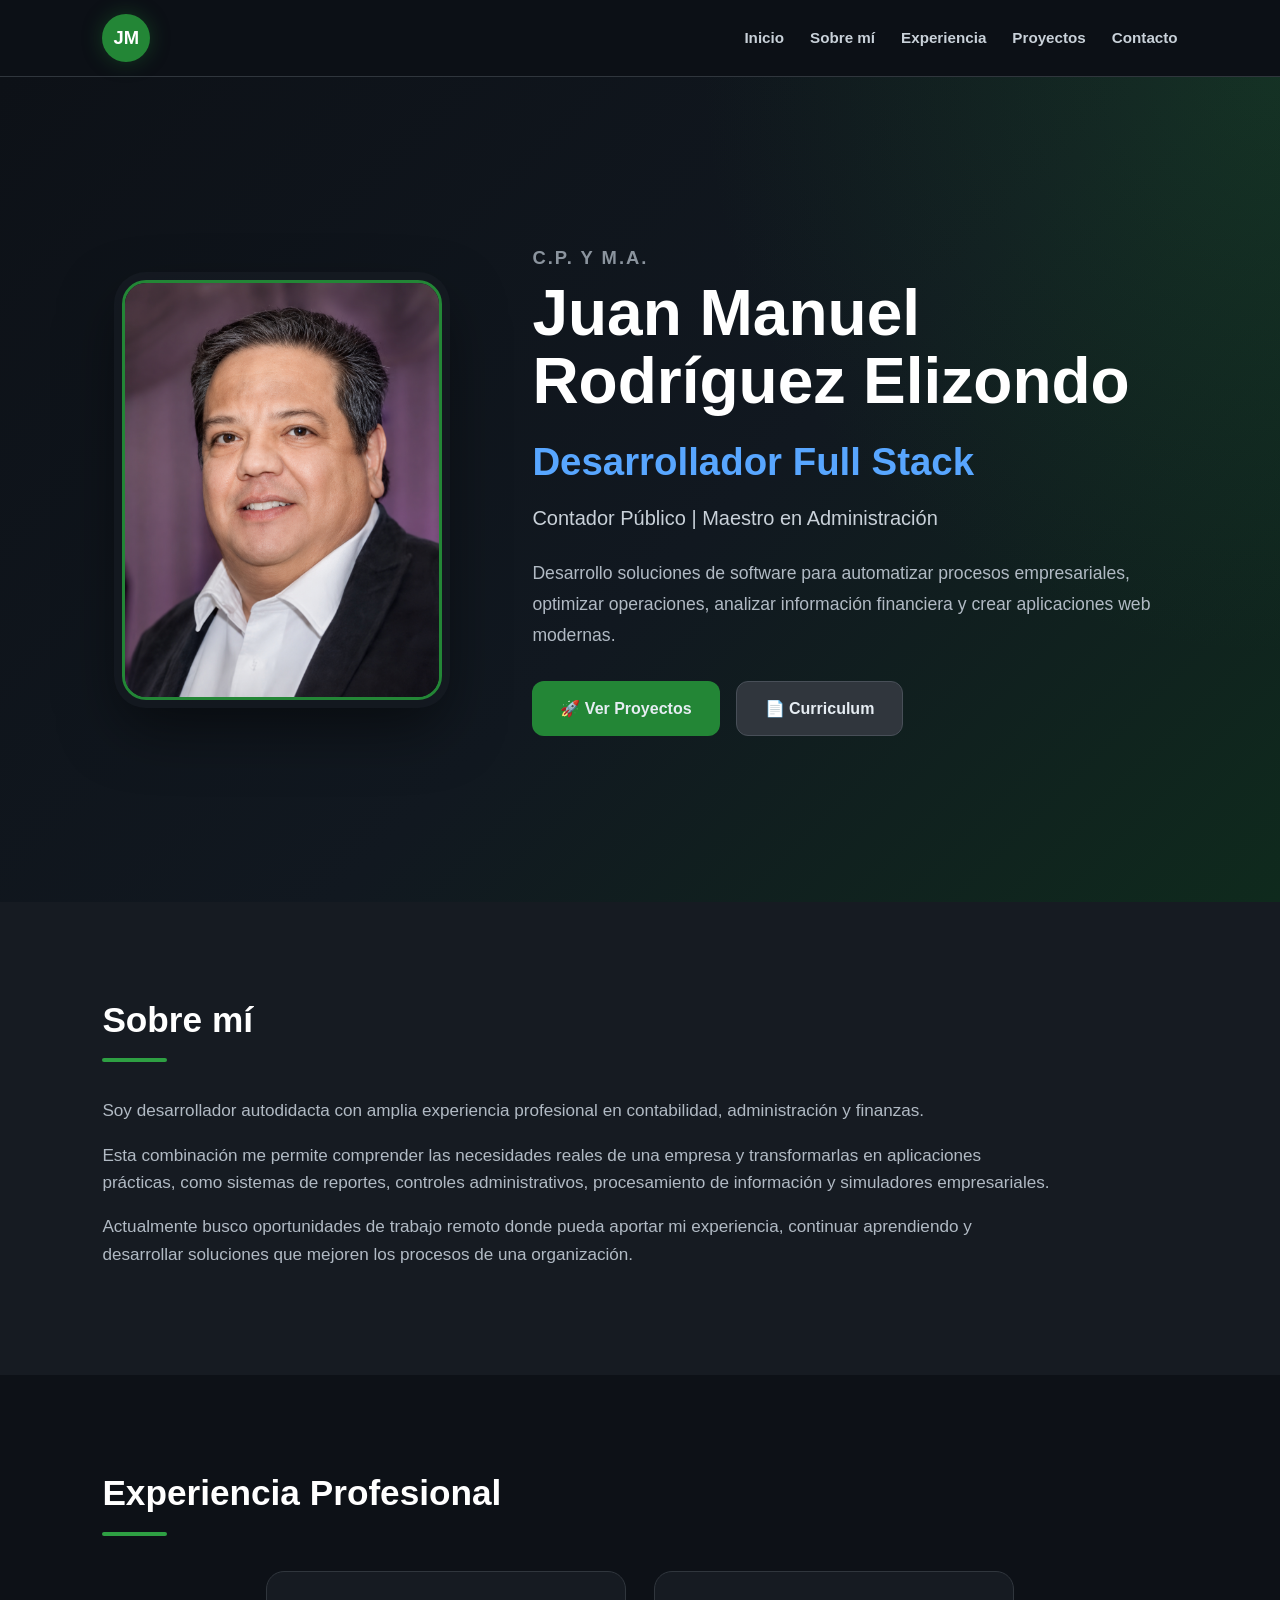
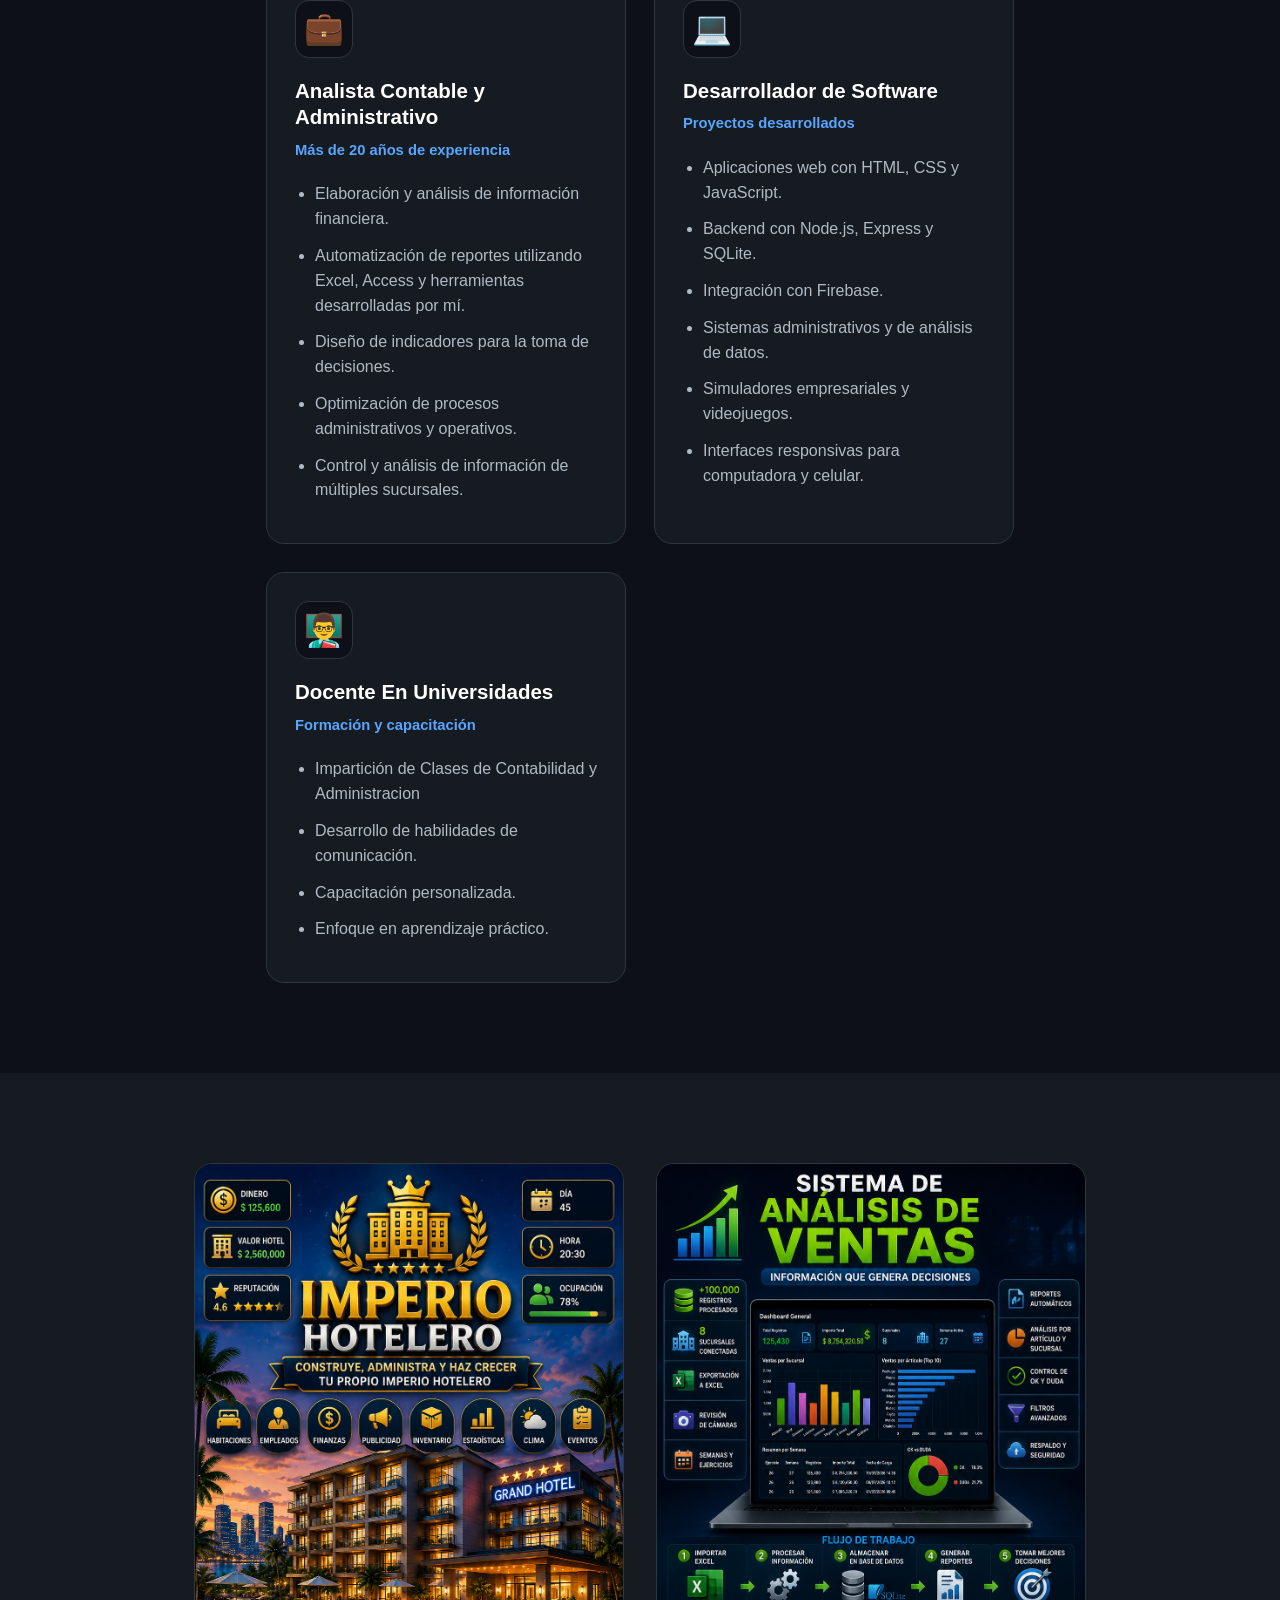
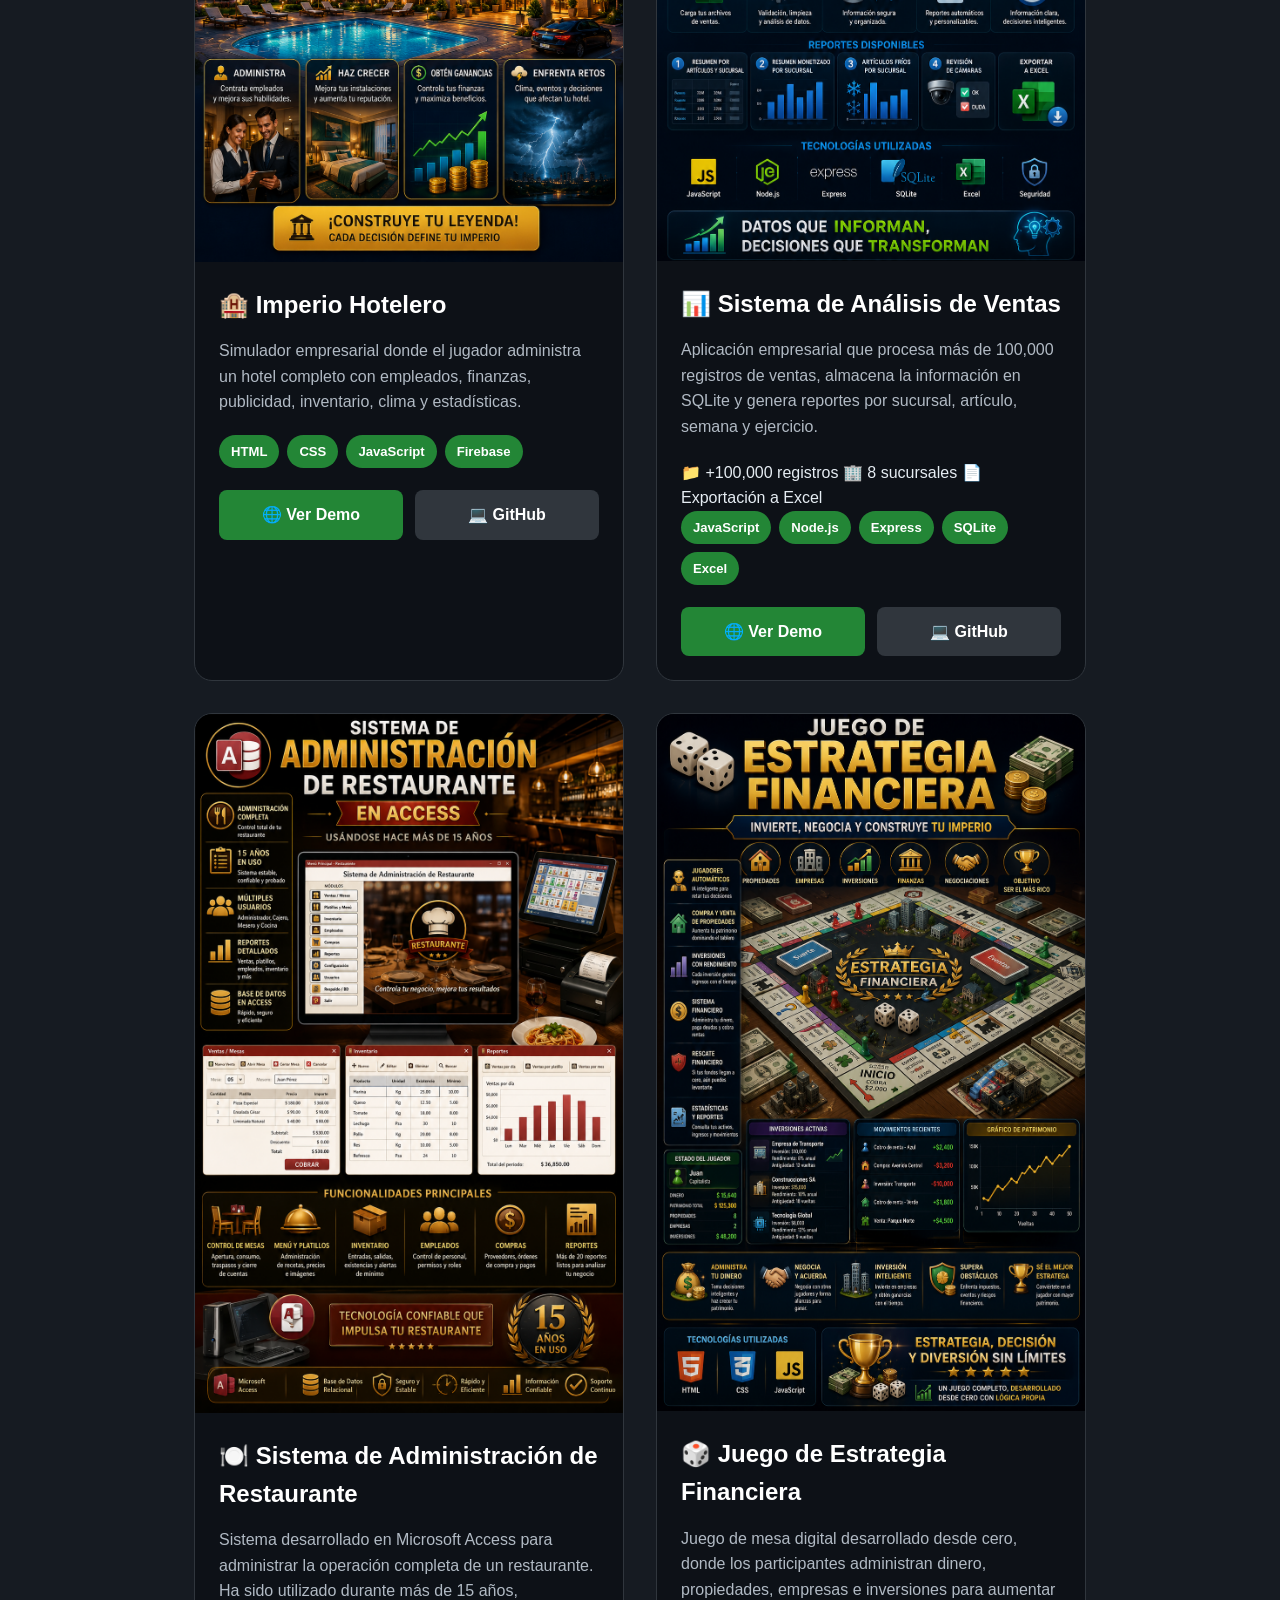
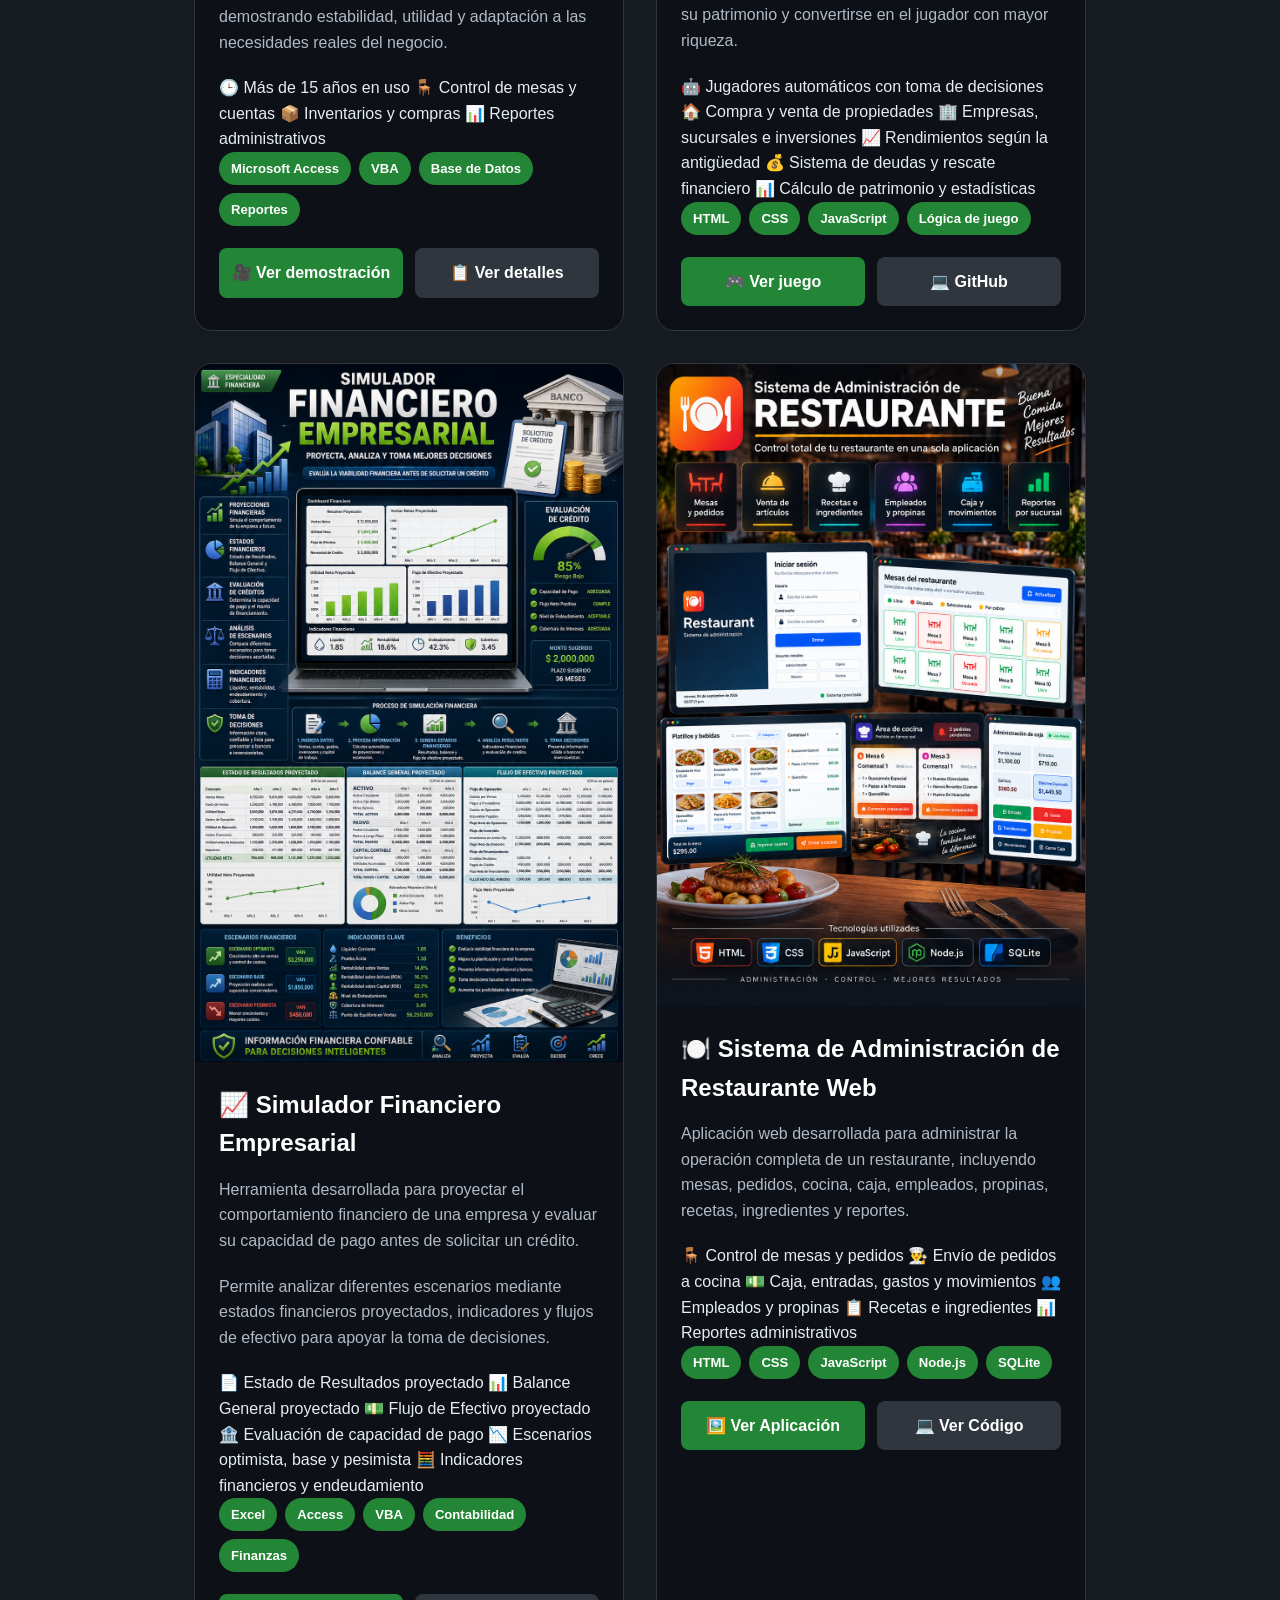
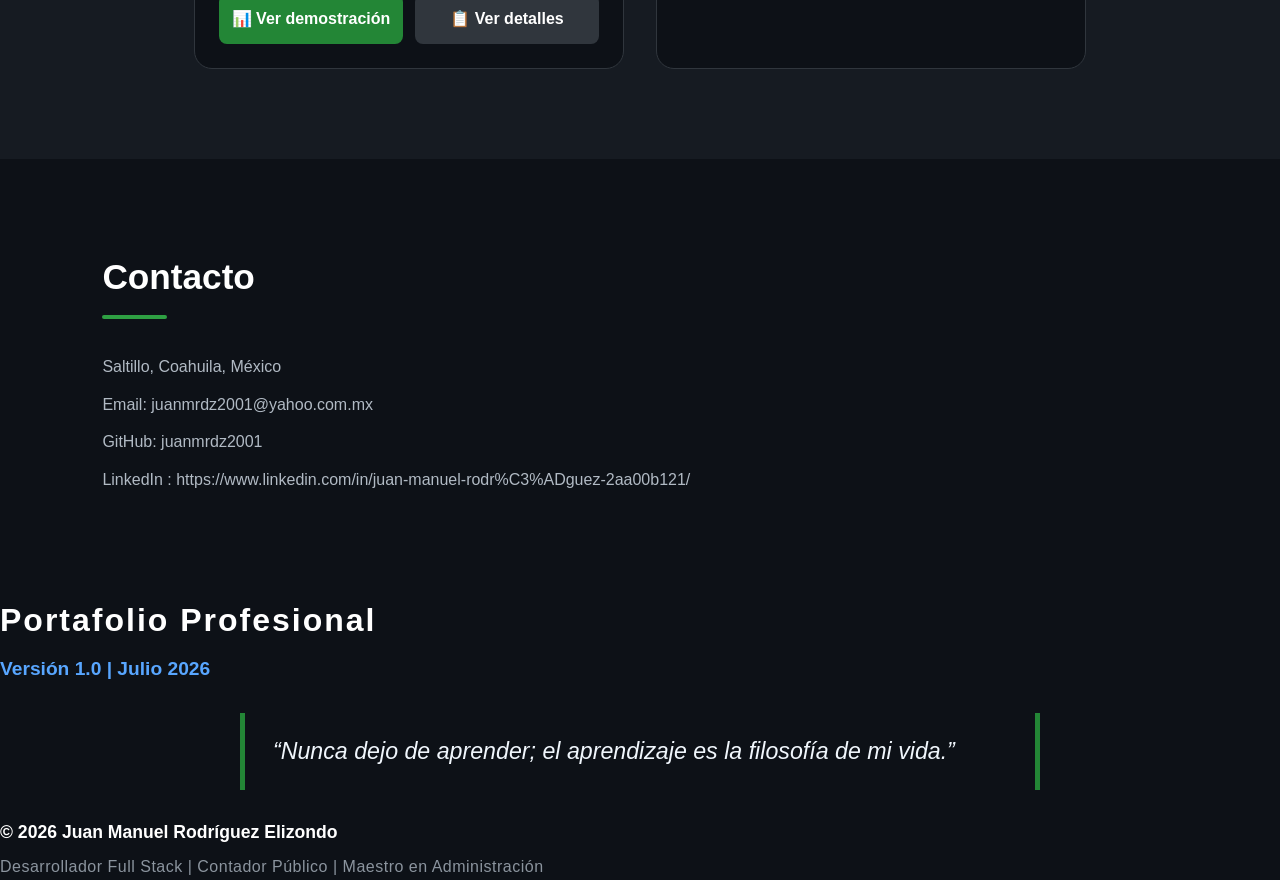
==== commit f0e67707: "nuevo proyecto 6 nuevo proyecto 6" ====
--- a/index.html
+++ b/index.html
@@ -106,8 +106,6 @@
 
 <section id="sobreMi">
 
-<section id="sobreMi">
-
     <h2>Sobre mí</h2>
 
     <p>
@@ -217,6 +215,8 @@
     </div>
 
 </section>
+
+<section id="proyectos" class="seccionProyectos">
 
 <div id="contenedorProyectos">
 
@@ -597,12 +597,10 @@
         </div>
 
     </div>
-
-</div>
-
-</div>
-
-</div>
+    </div>
+    </div>
+    </div>
+</section>
 
 <section id="contacto">
 
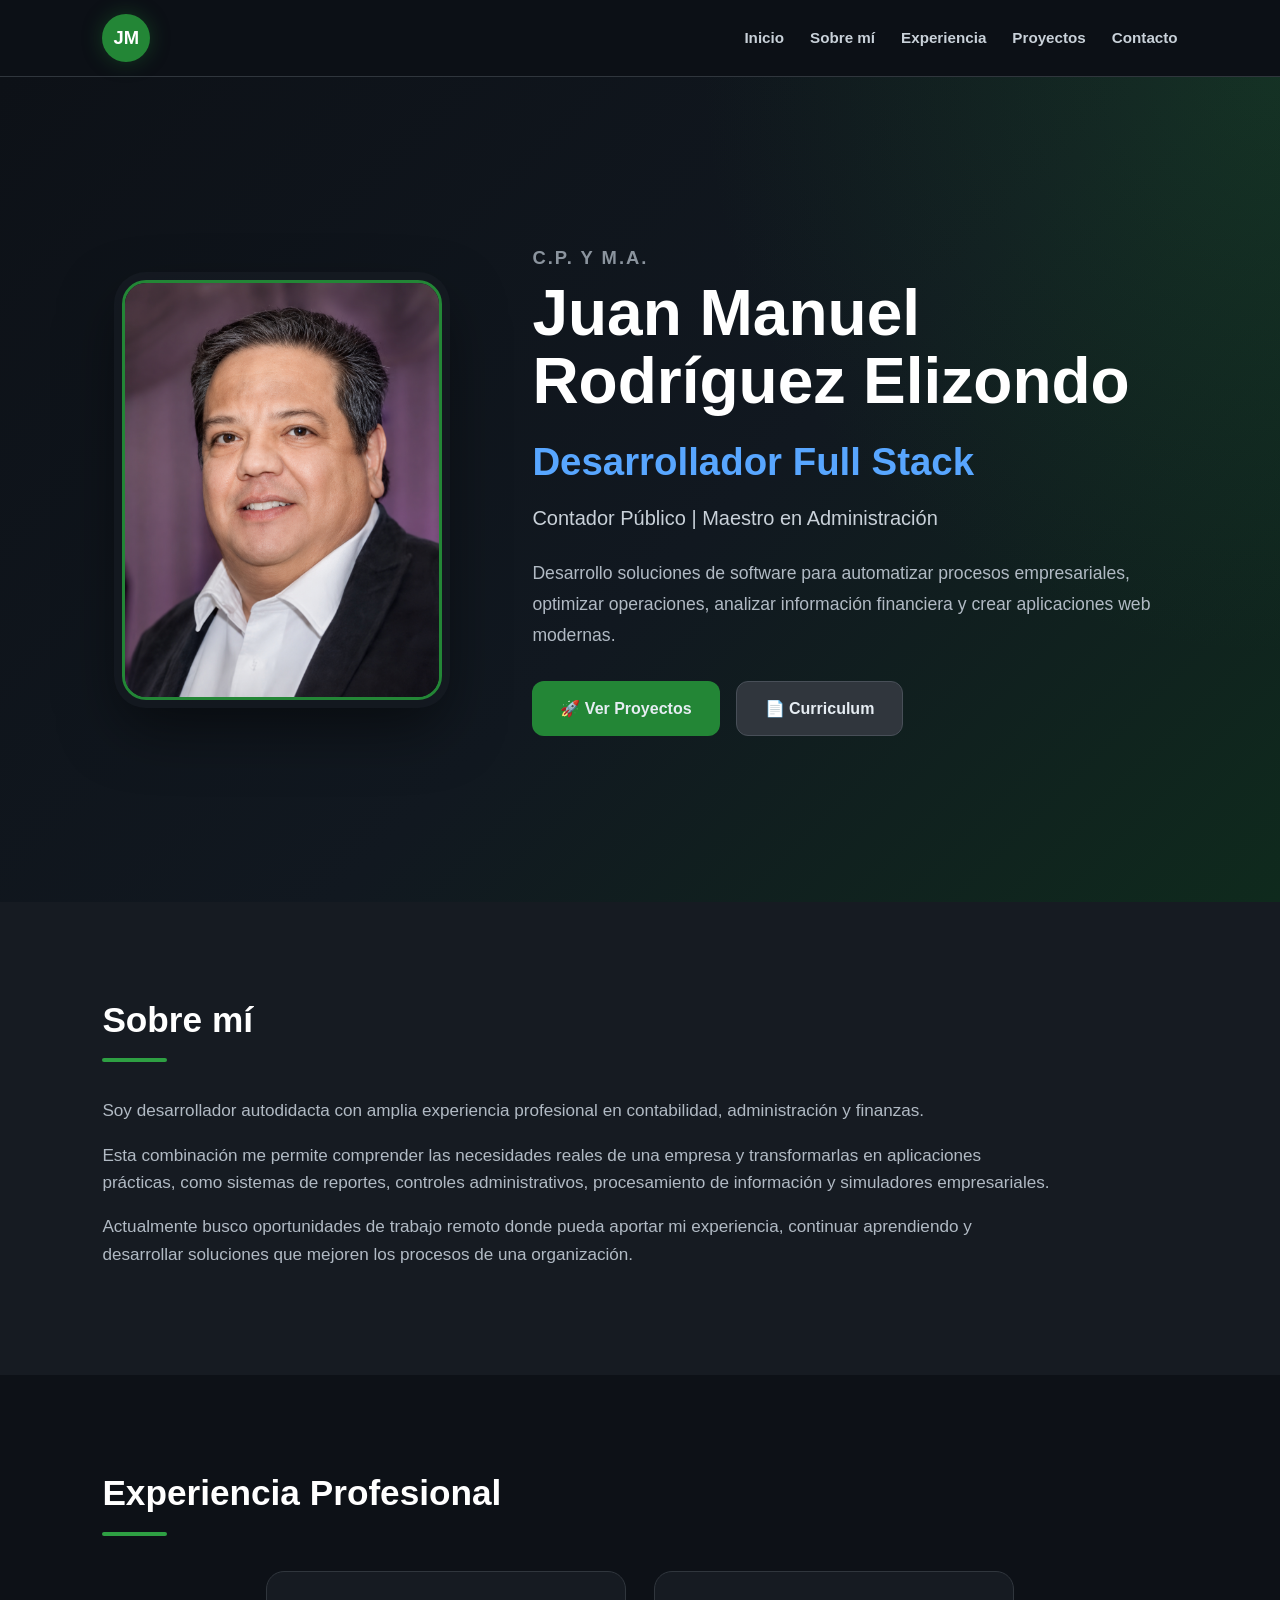
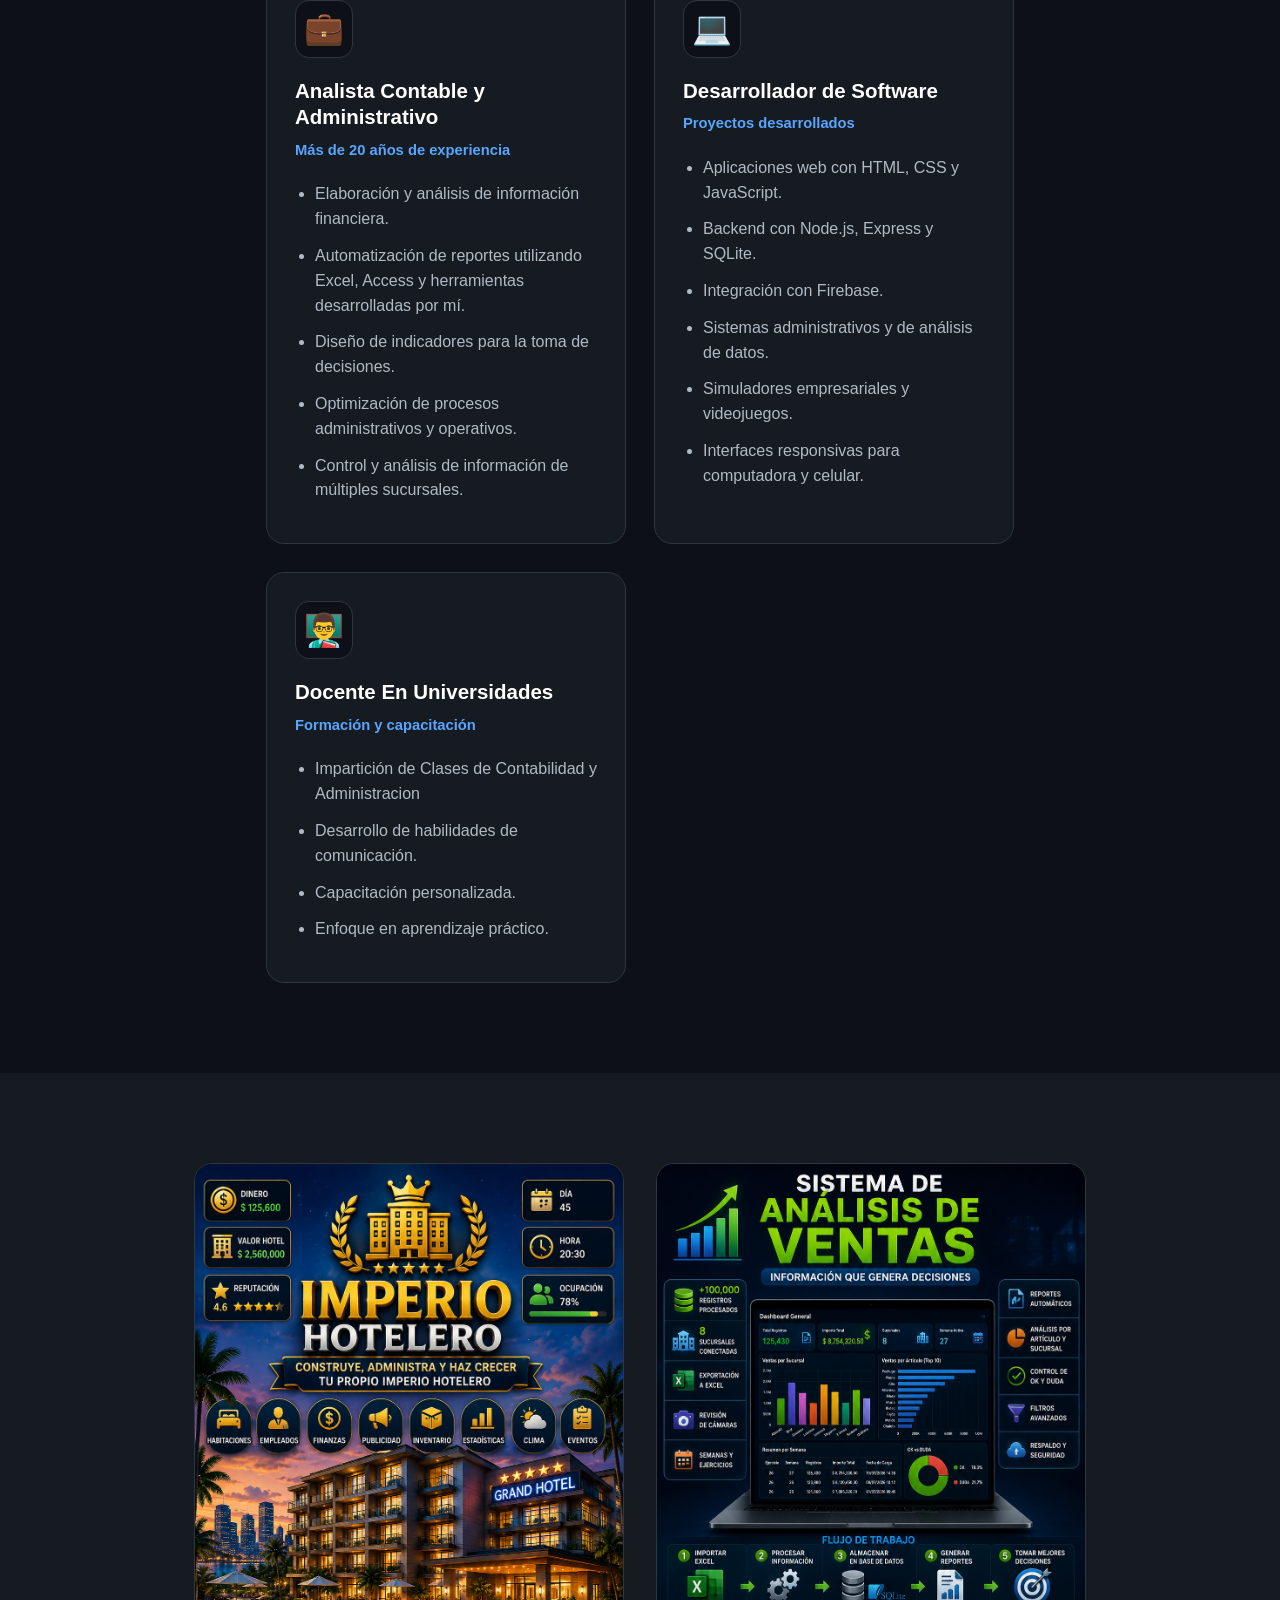
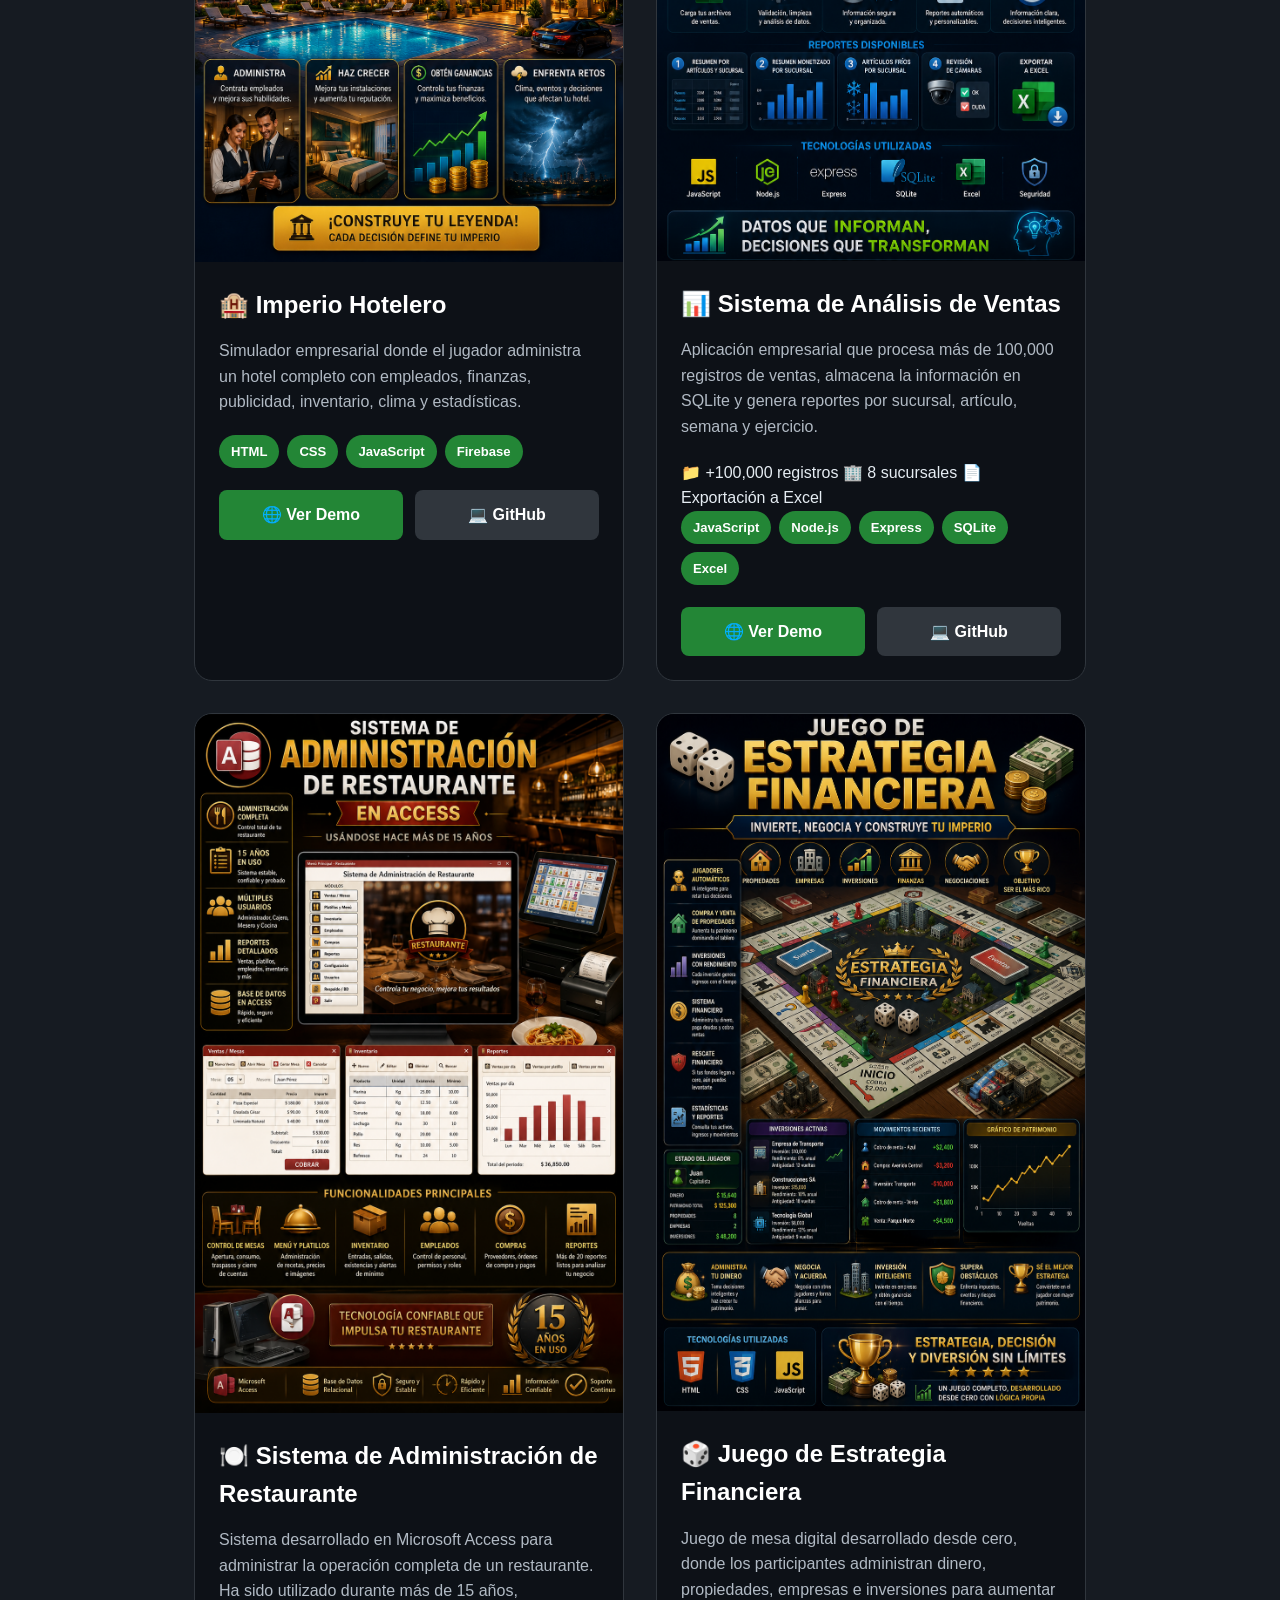
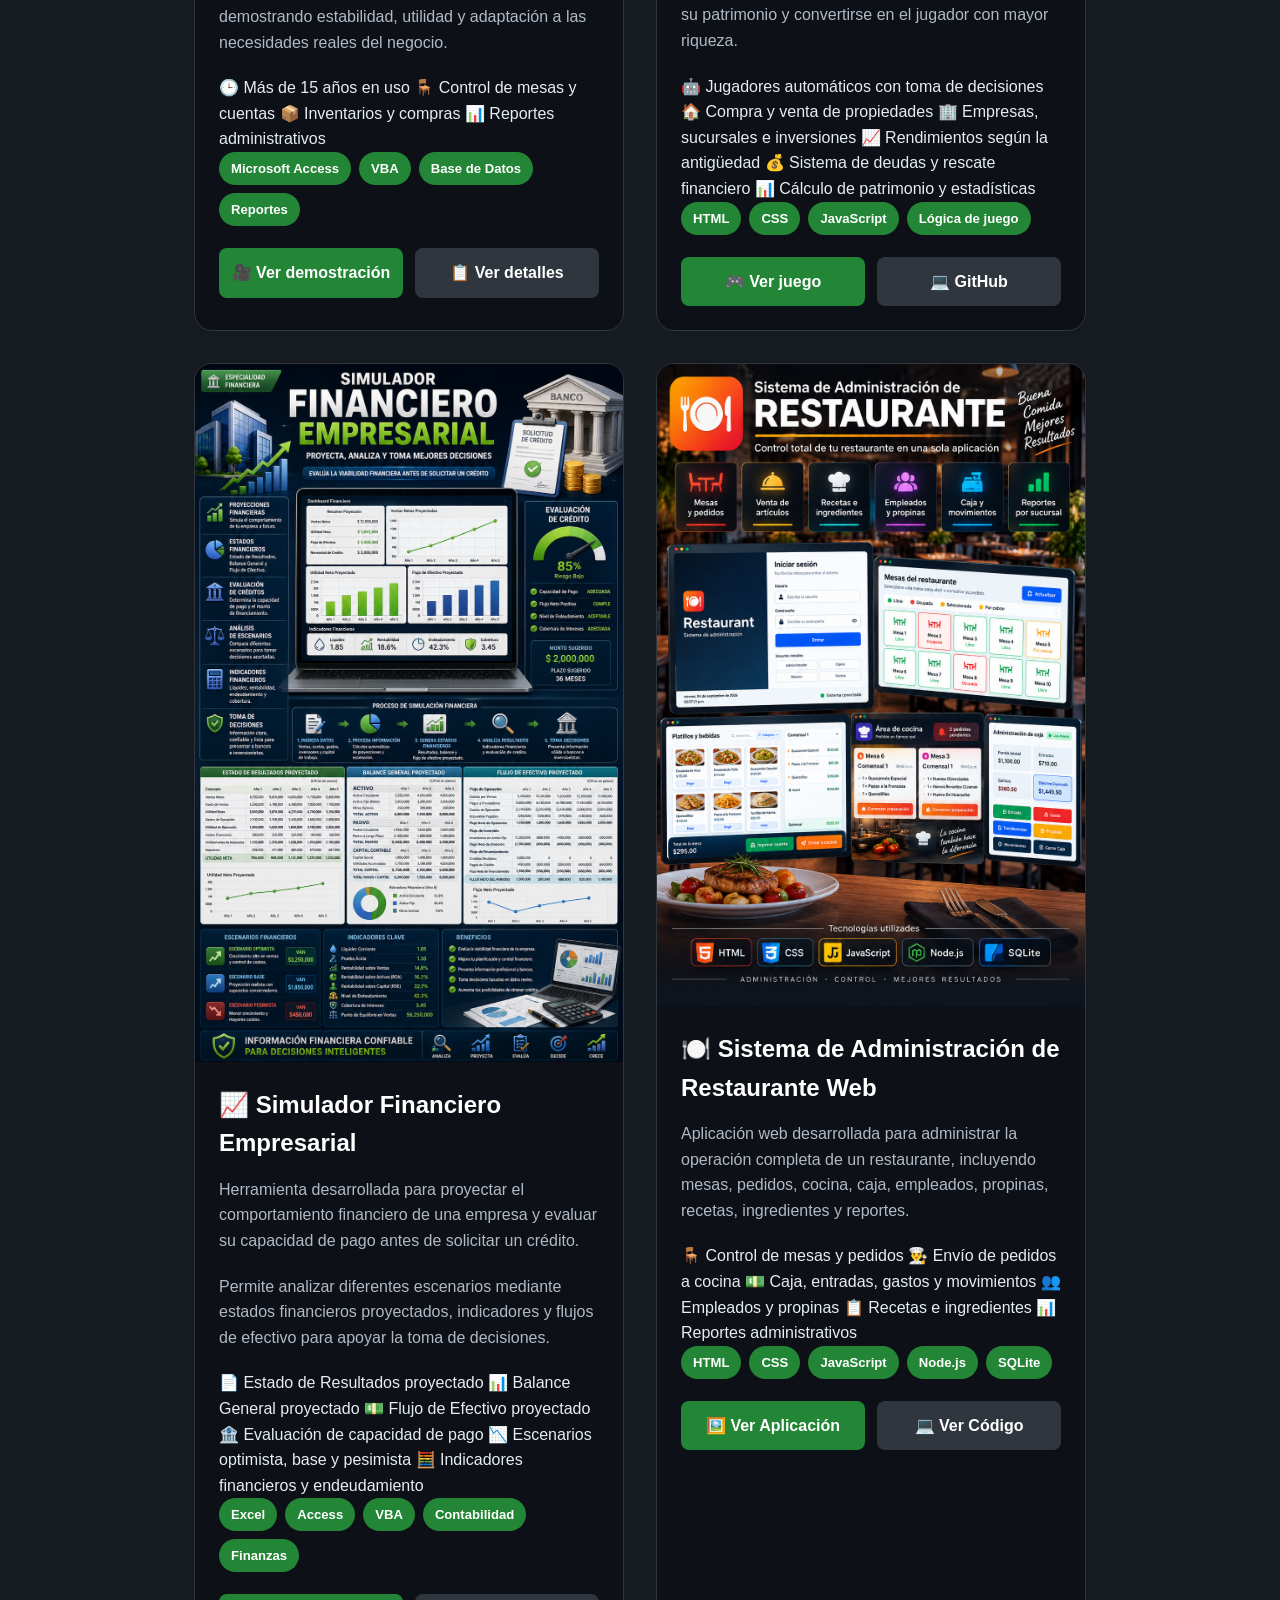
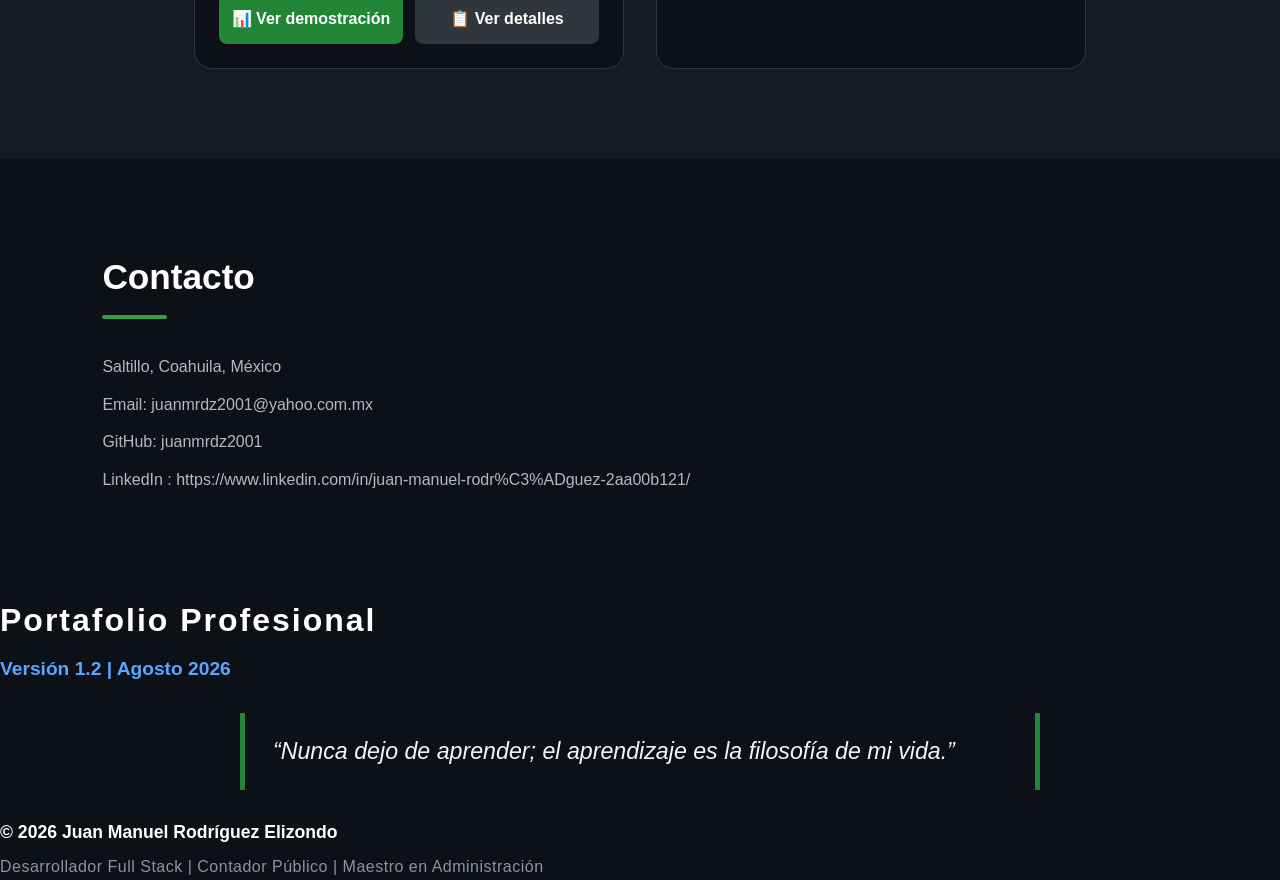
==== commit 23cabb47: "Agrege traslcale Traslcale" ====
--- a/index.html
+++ b/index.html
@@ -92,9 +92,16 @@
                     🚀 Ver Proyectos
                 </a>
 
-                <a href="cv/index.html" class="btnHero btnSecundario">
-    📄 Curriculum
-</a>
+         <a
+         href="cv/index.html"
+         class="btnHero btnSecundario"
+         onclick="gtag('event', 'ver_curriculum', {
+        'event_category': 'Portafolio',
+           'event_label': 'Curriculum'
+               });"
+                   >
+                  📄 Curriculum
+               </a>
                 
             </div>
 
@@ -624,7 +631,7 @@
         <h3>Portafolio Profesional</h3>
 
         <p class="versionPortafolio">
-            Versión 1.0 | Julio 2026
+            Versión 1.2 | Agosto 2026
         </p>
 
         <blockquote>
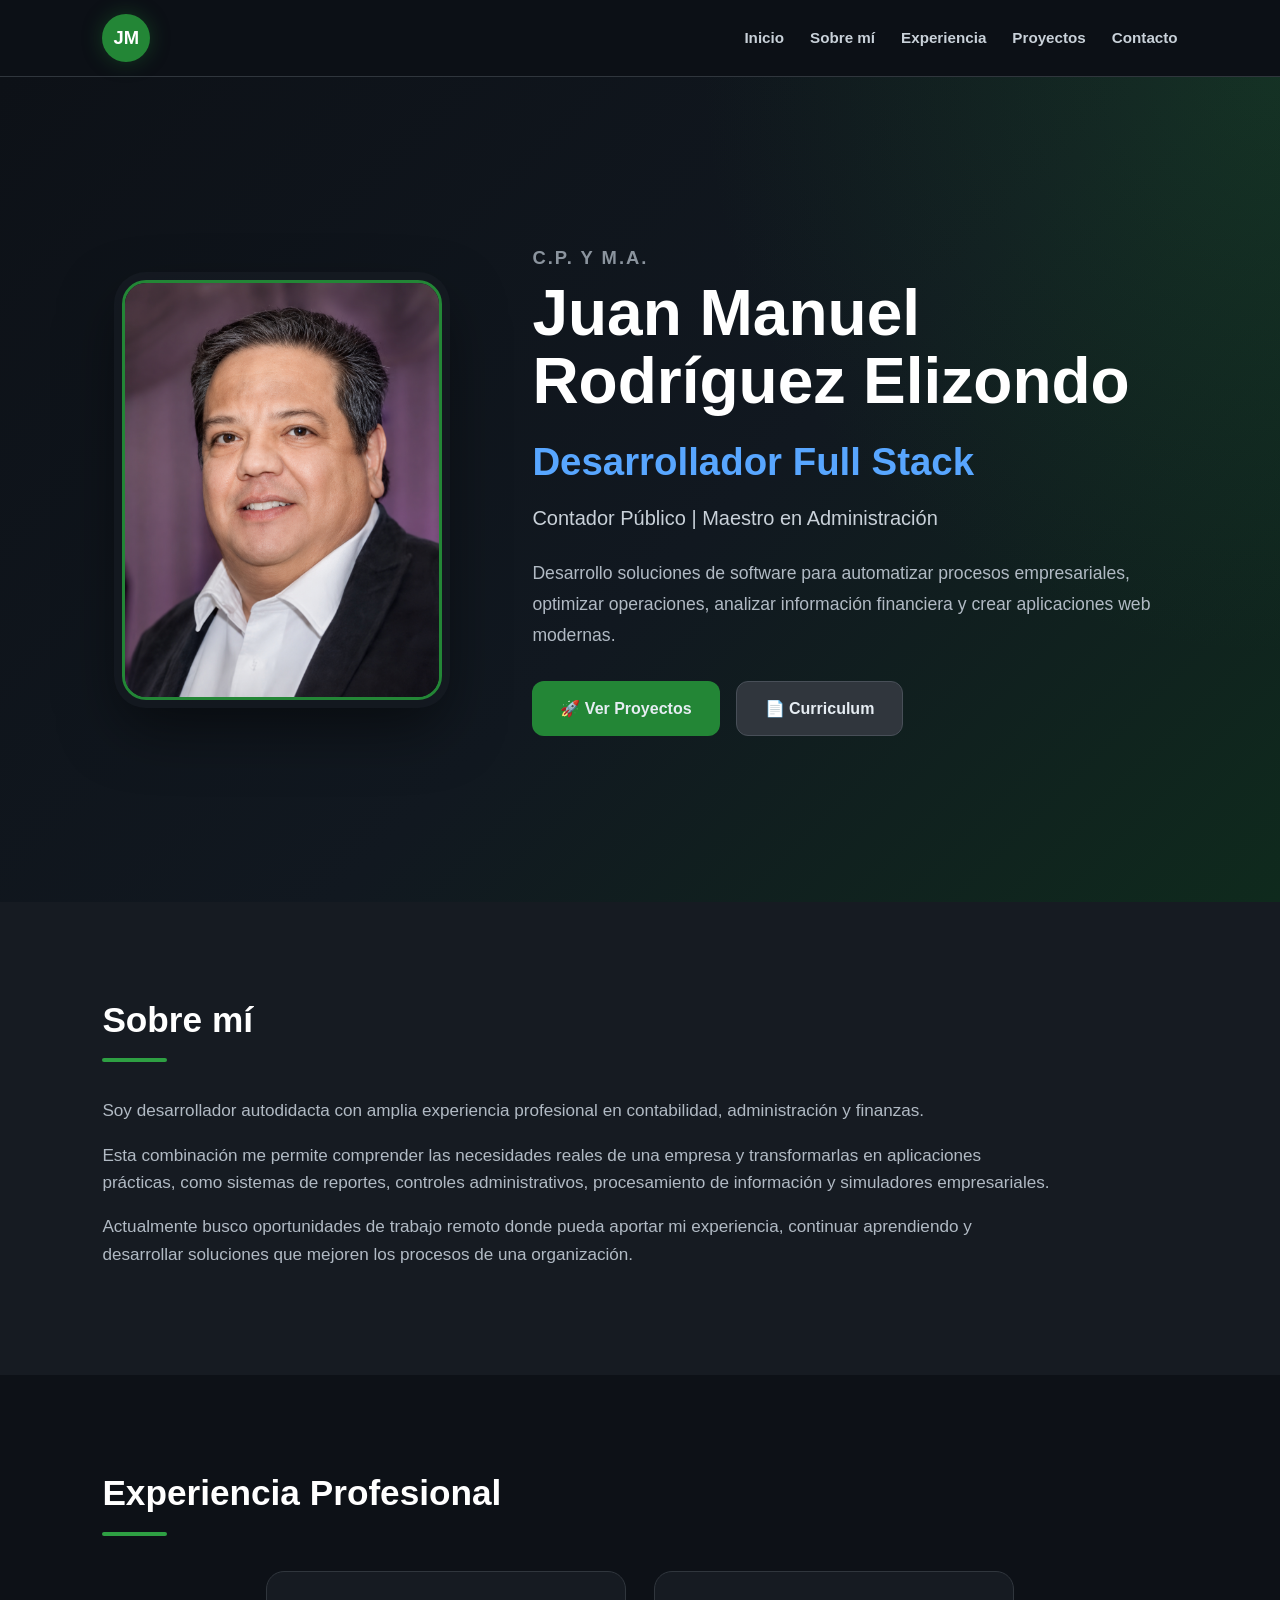
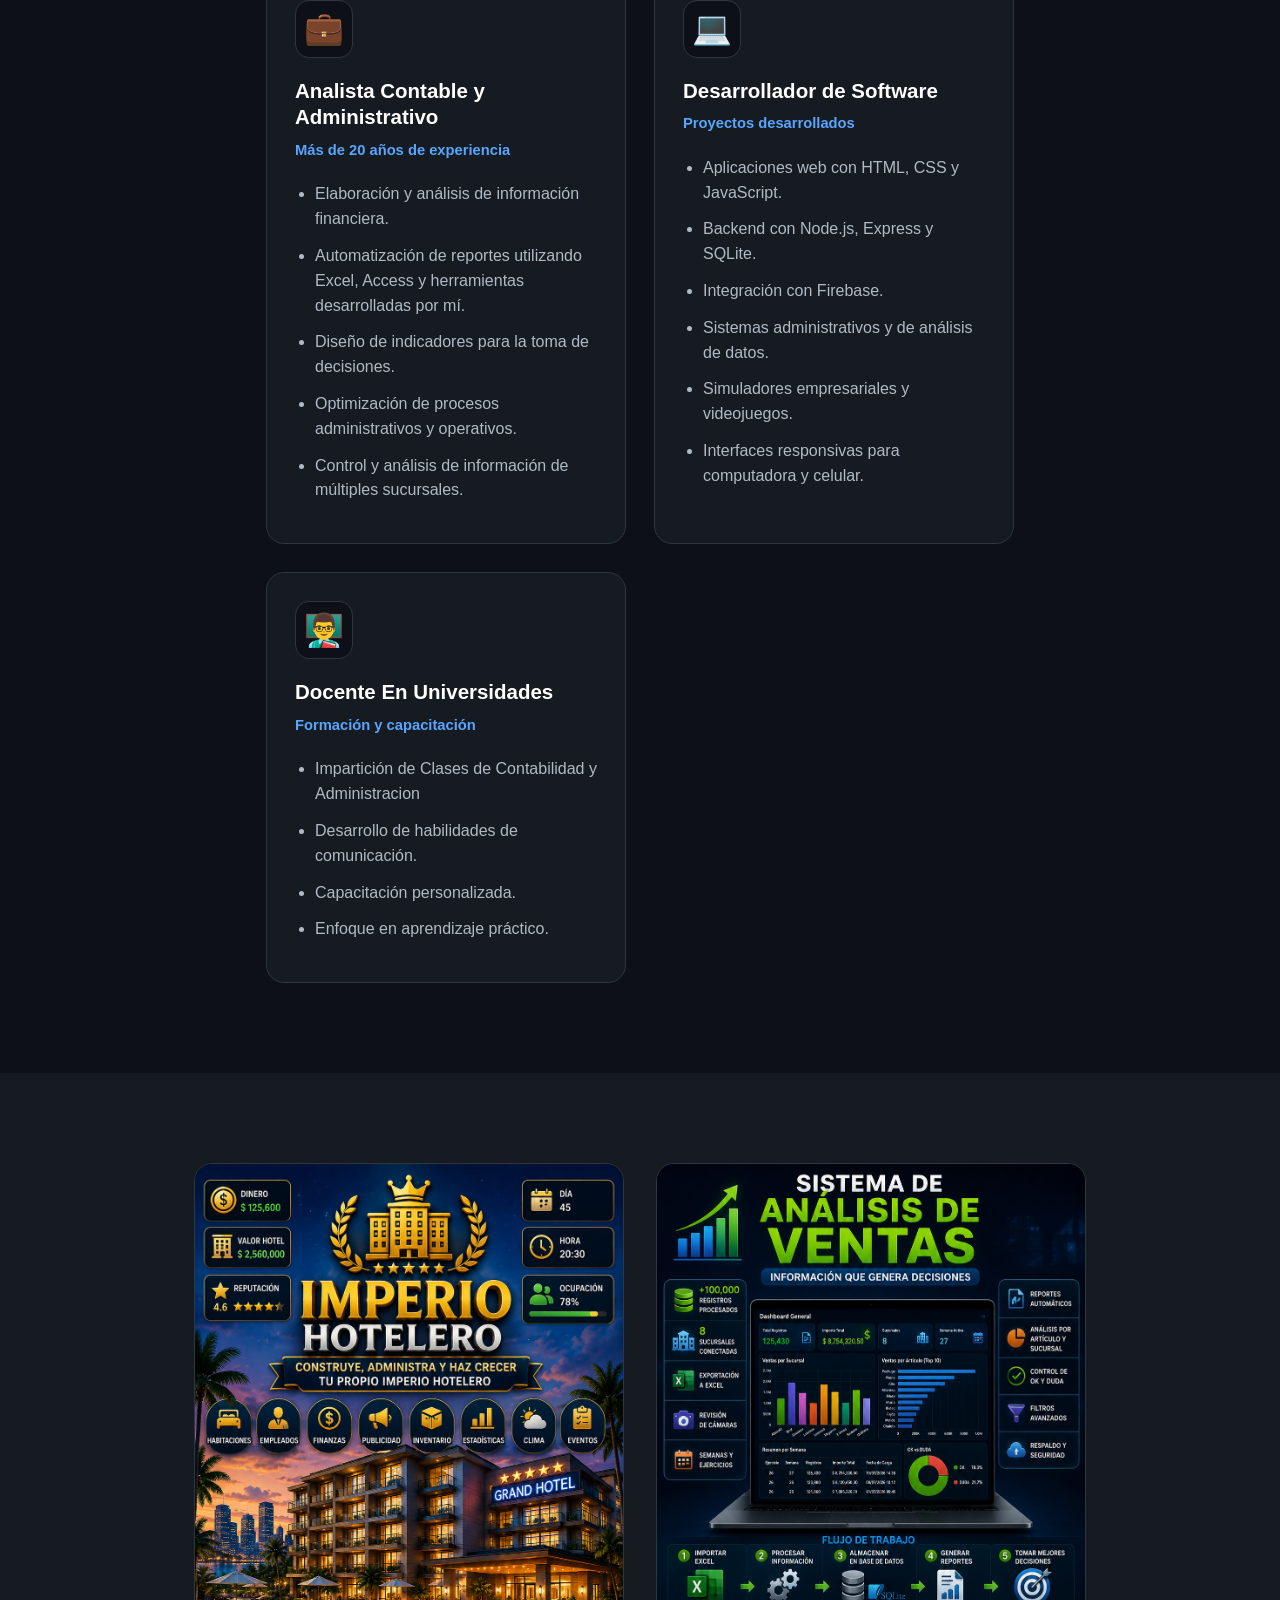
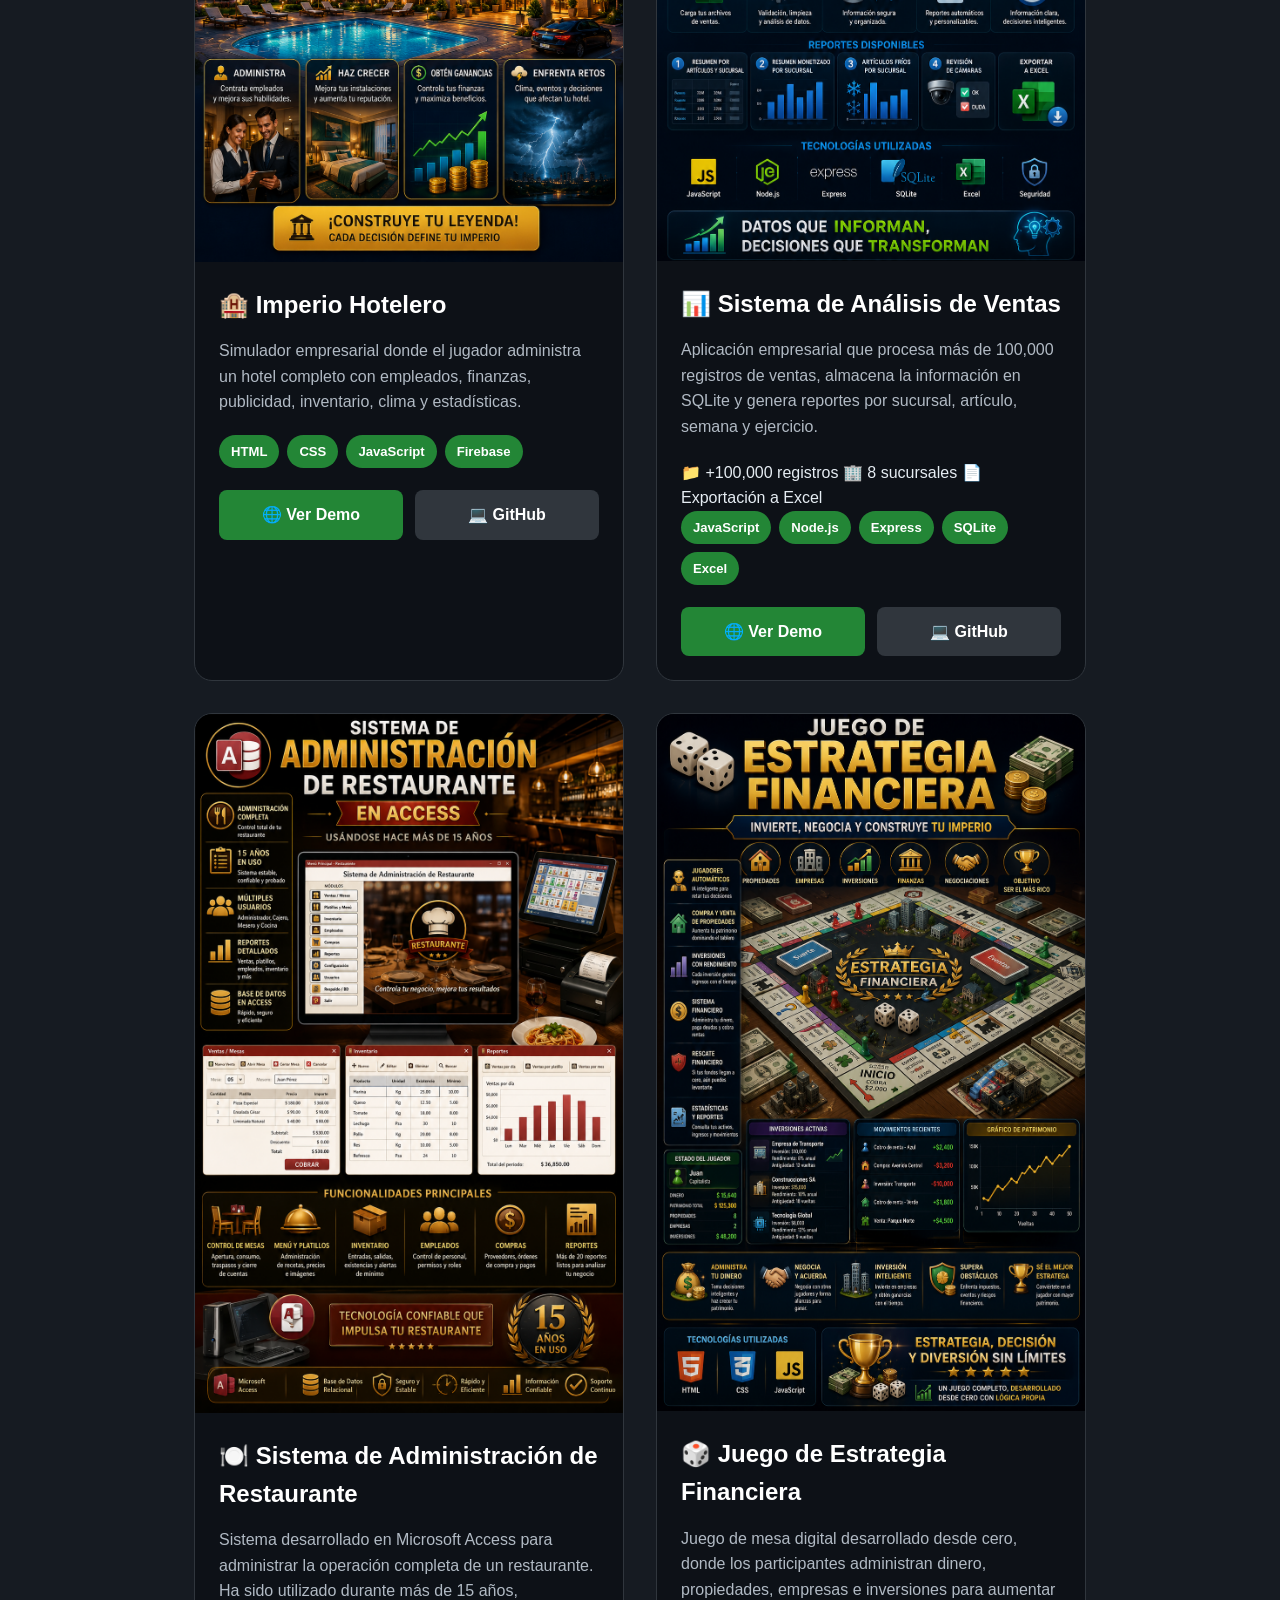
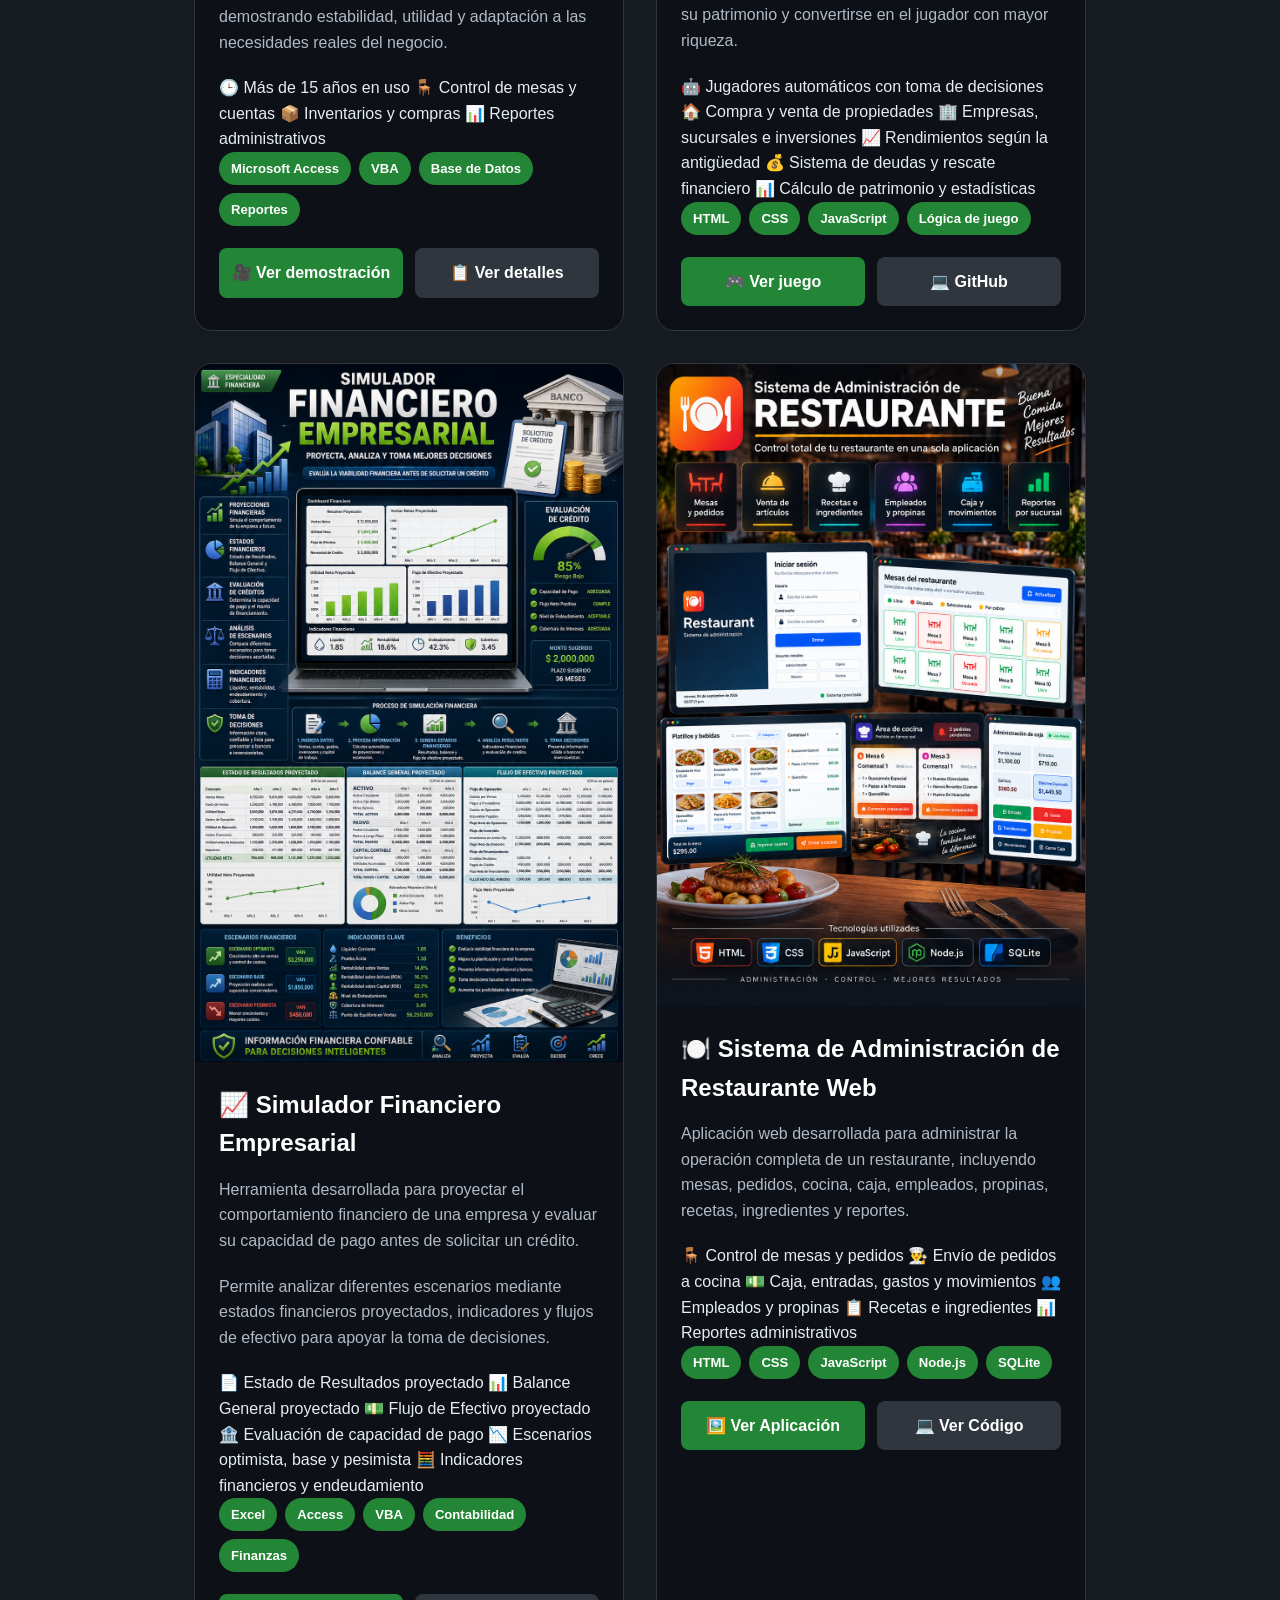
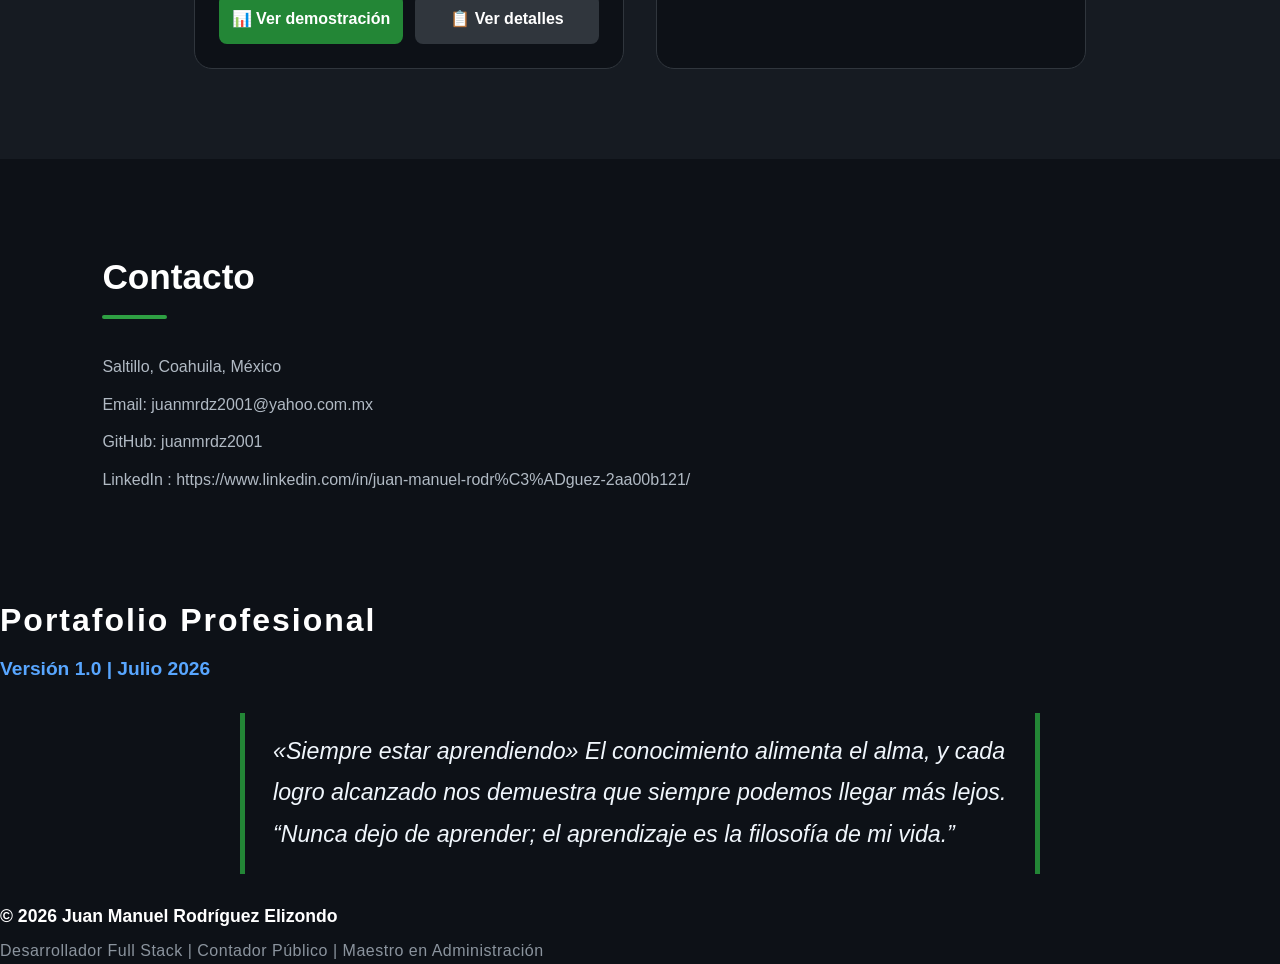
==== commit 0f57239e: "Cambiar mi frase de lema de vida Cambiar mi frase de lema de vida" ====
--- a/index.html
+++ b/index.html
@@ -631,11 +631,15 @@
         <h3>Portafolio Profesional</h3>
 
         <p class="versionPortafolio">
-            Versión 1.2 | Agosto 2026
+            Versión 1.0 | Julio 2026
         </p>
 
         <blockquote>
-            “Nunca dejo de aprender; el aprendizaje es la filosofía de mi vida.”
+        «Siempre estar aprendiendo»
+        El conocimiento alimenta el alma, y cada logro alcanzado nos demuestra que siempre 
+        podemos llegar más lejos.
+
+        “Nunca dejo de aprender; el aprendizaje es la filosofía de mi vida.”
         </blockquote>
 
         <p class="autorPortafolio">
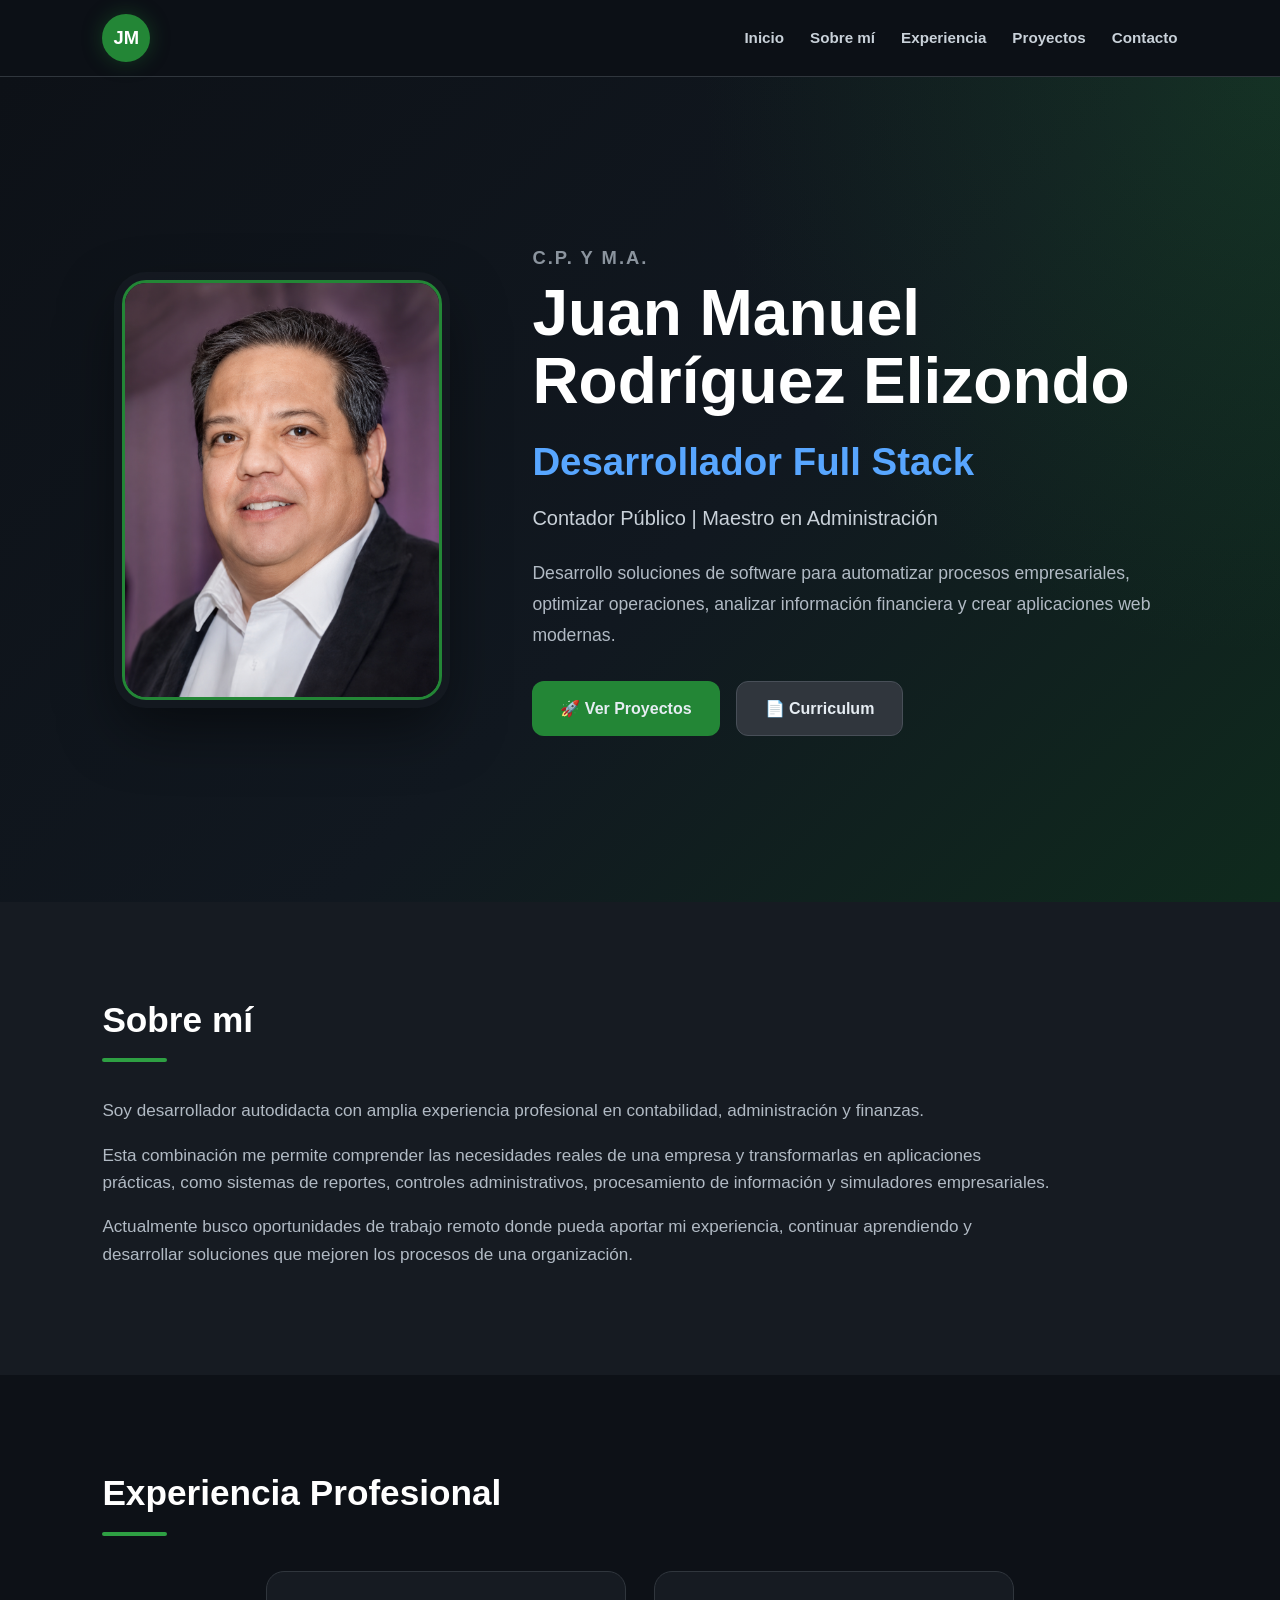
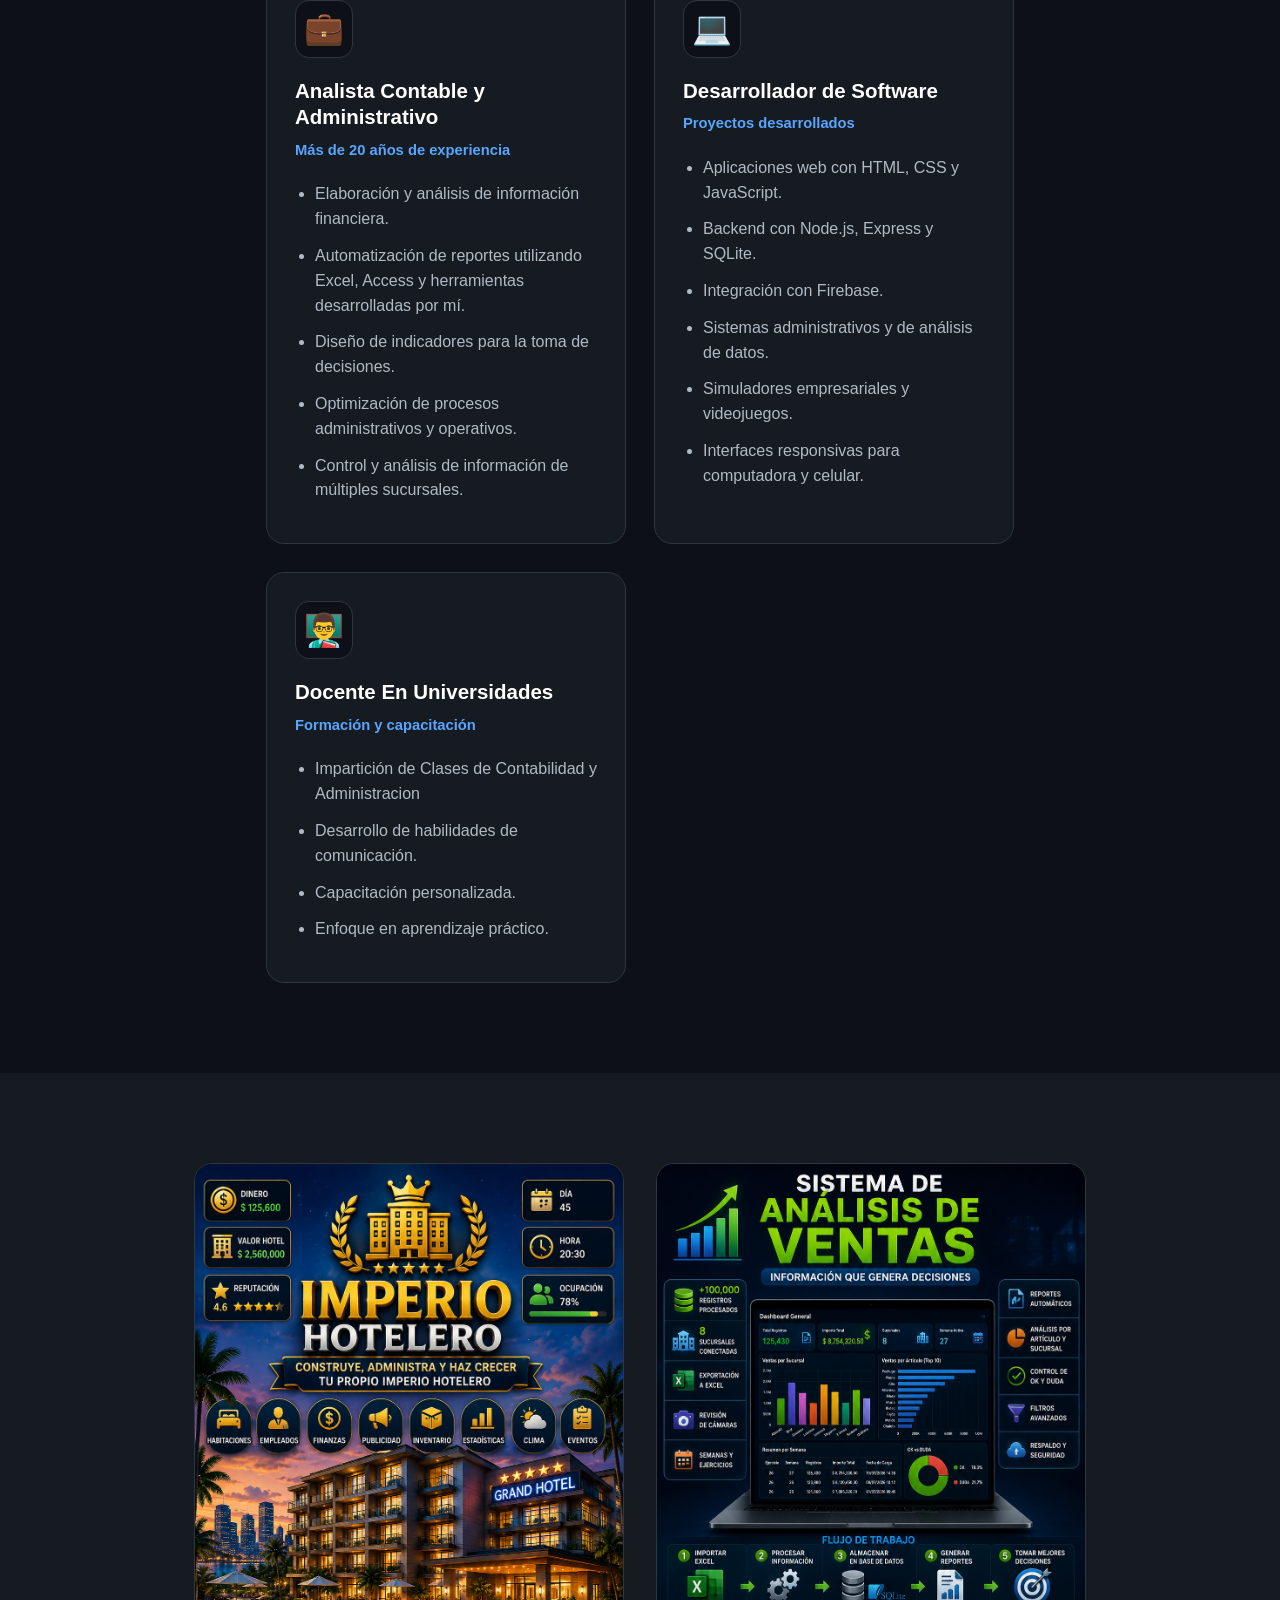
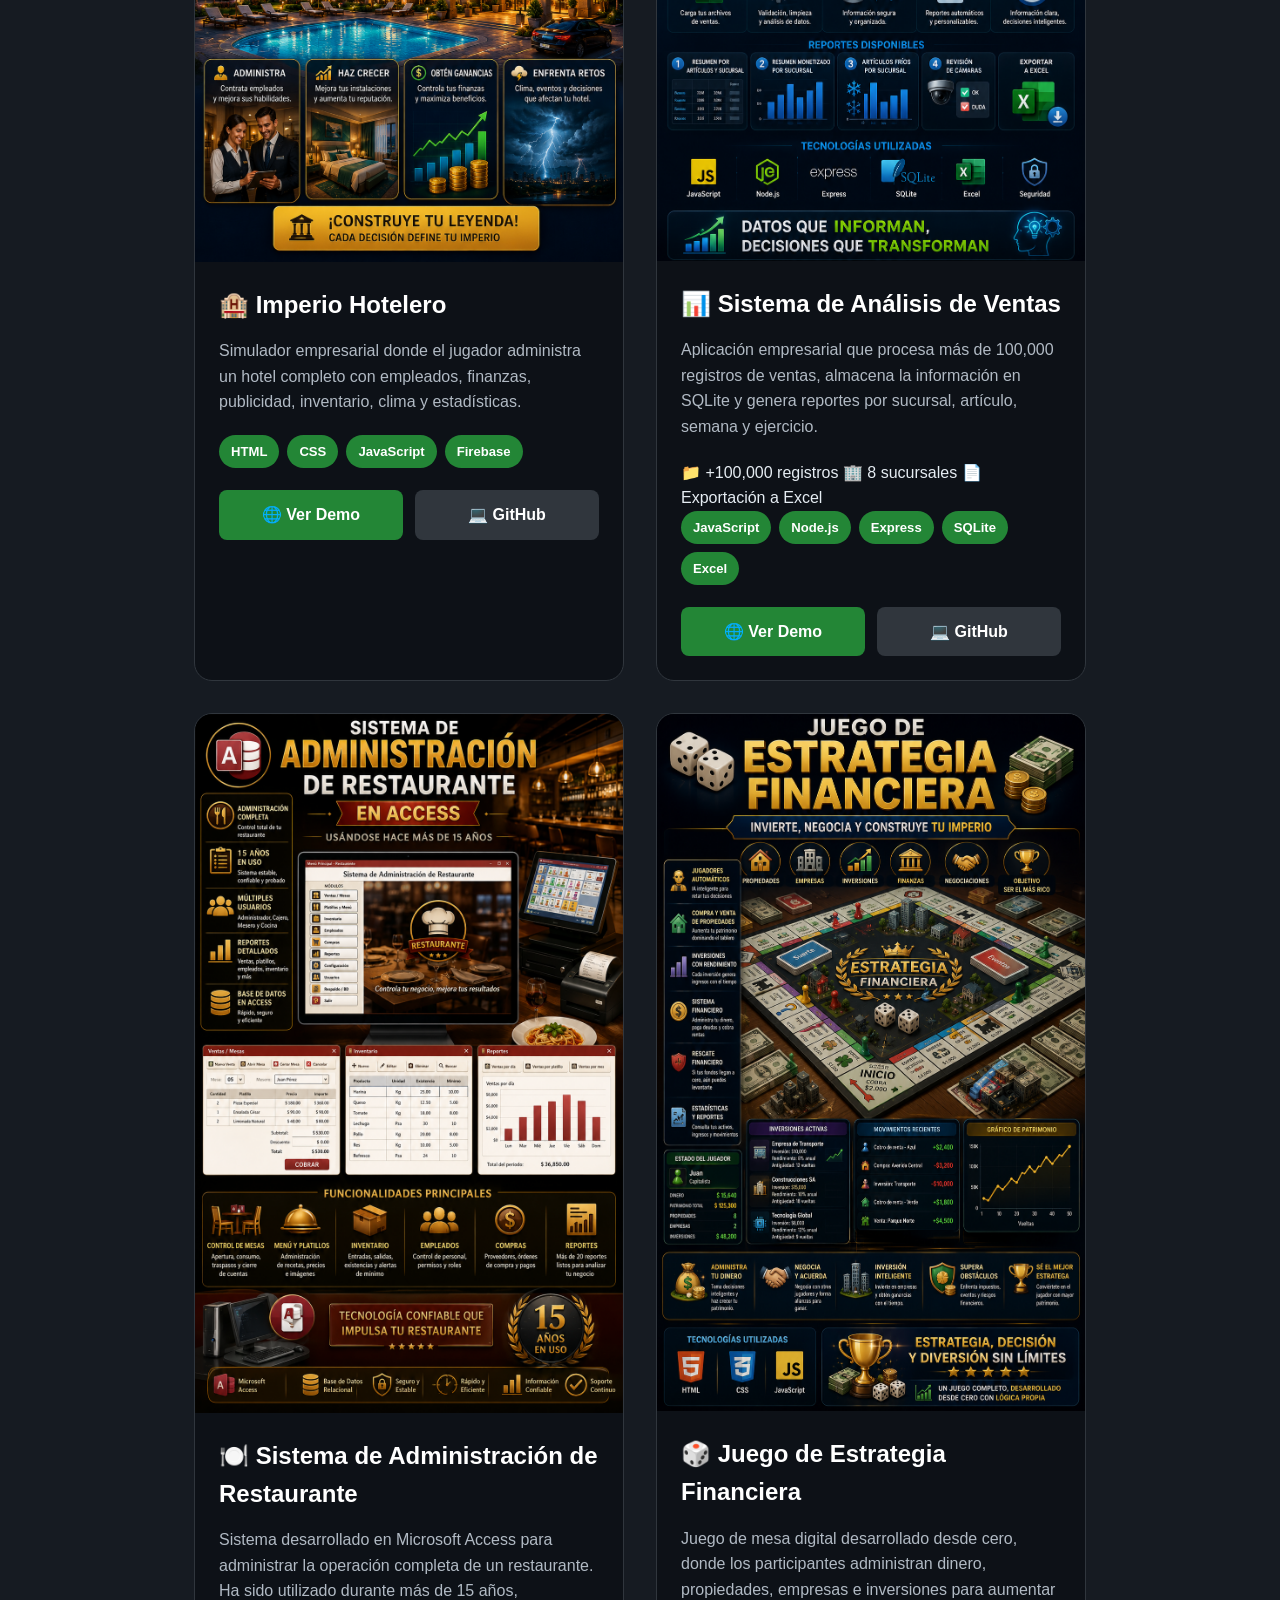
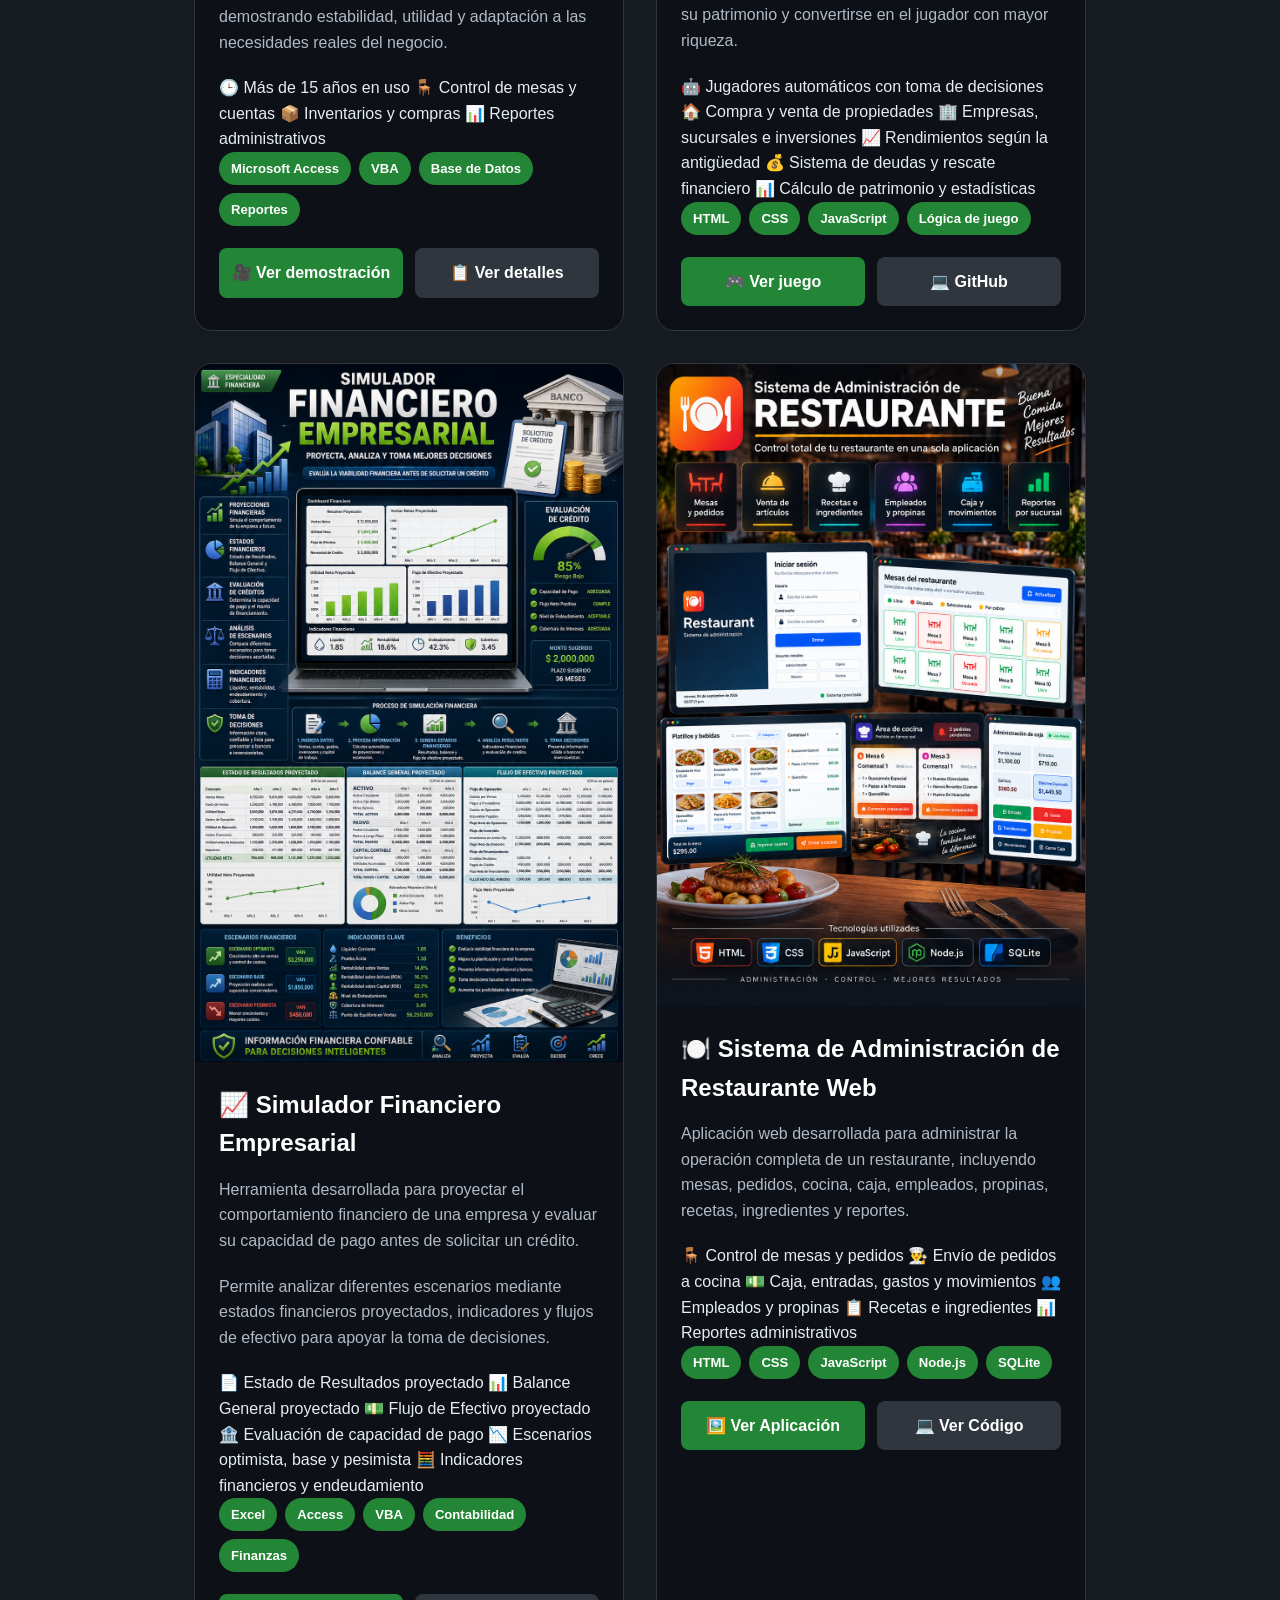
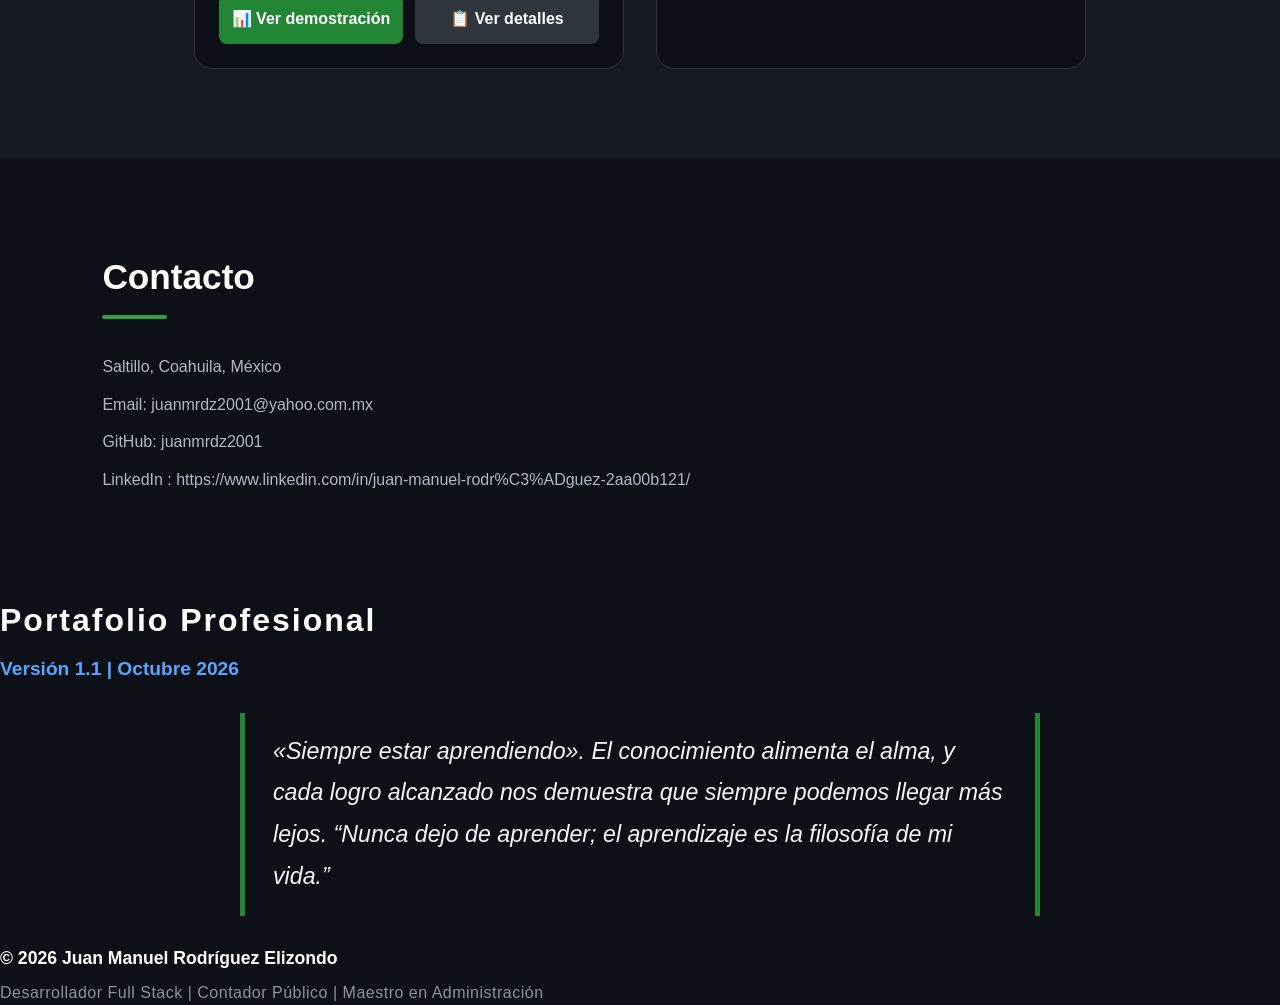
==== commit bc065336: "Mejorar el lema Mejorar el lema con un punto y cambiar la version y la fecha" ====
--- a/index.html
+++ b/index.html
@@ -631,11 +631,11 @@
         <h3>Portafolio Profesional</h3>
 
         <p class="versionPortafolio">
-            Versión 1.0 | Julio 2026
+            Versión 1.1 | Octubre 2026
         </p>
 
         <blockquote>
-        «Siempre estar aprendiendo»
+        «Siempre estar aprendiendo».
         El conocimiento alimenta el alma, y cada logro alcanzado nos demuestra que siempre 
         podemos llegar más lejos.
 
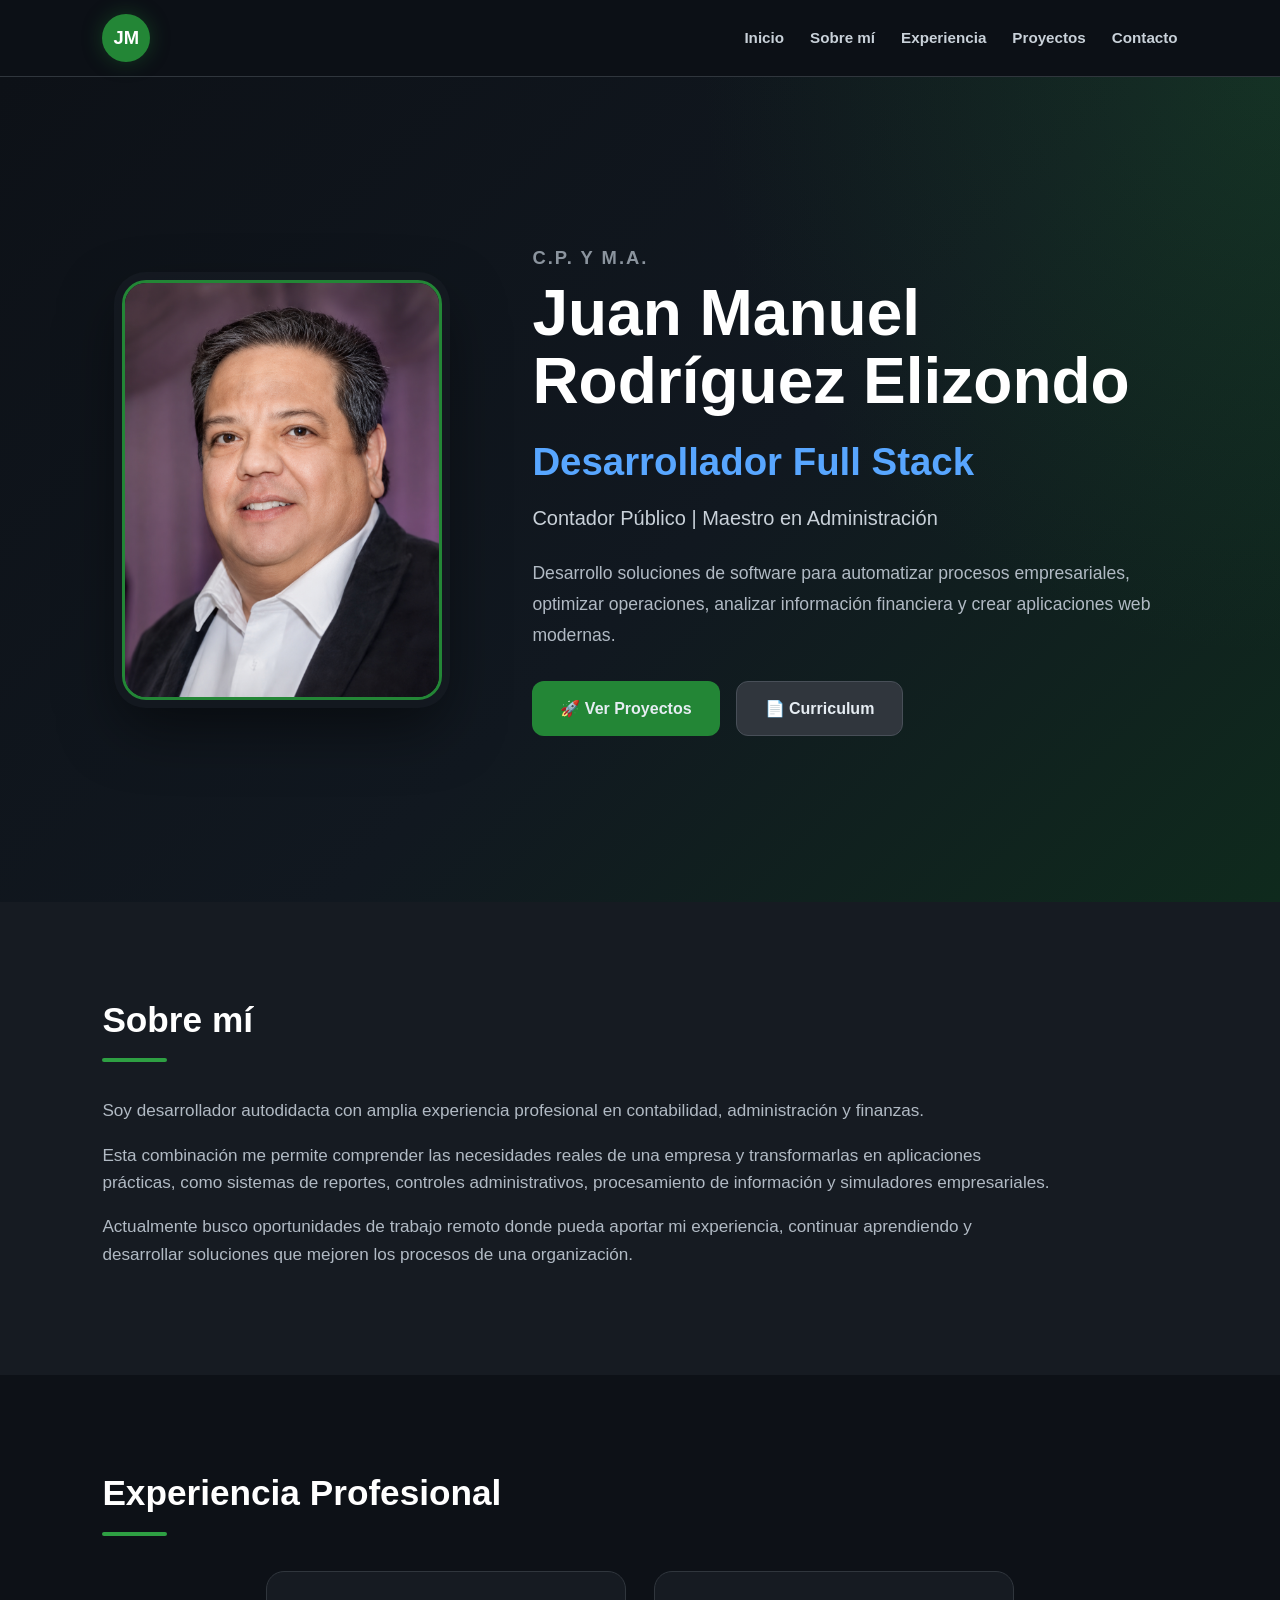
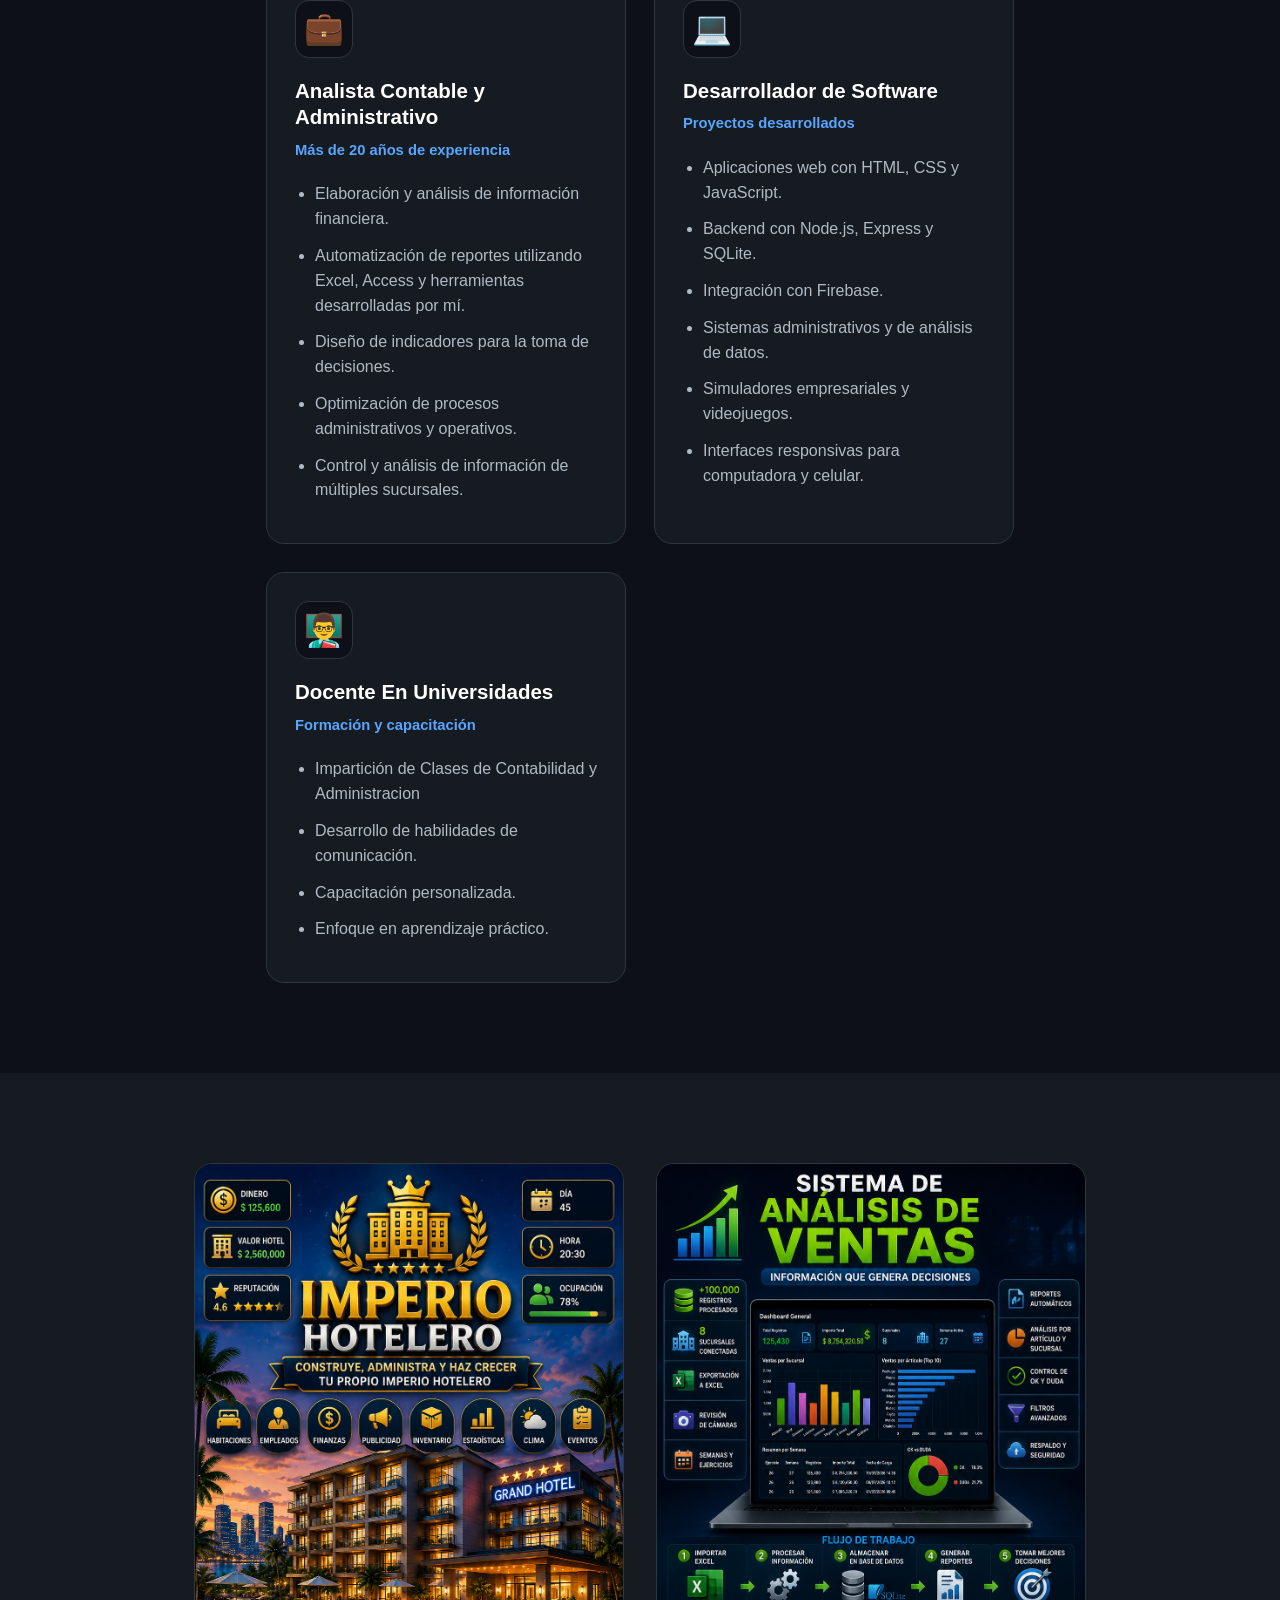
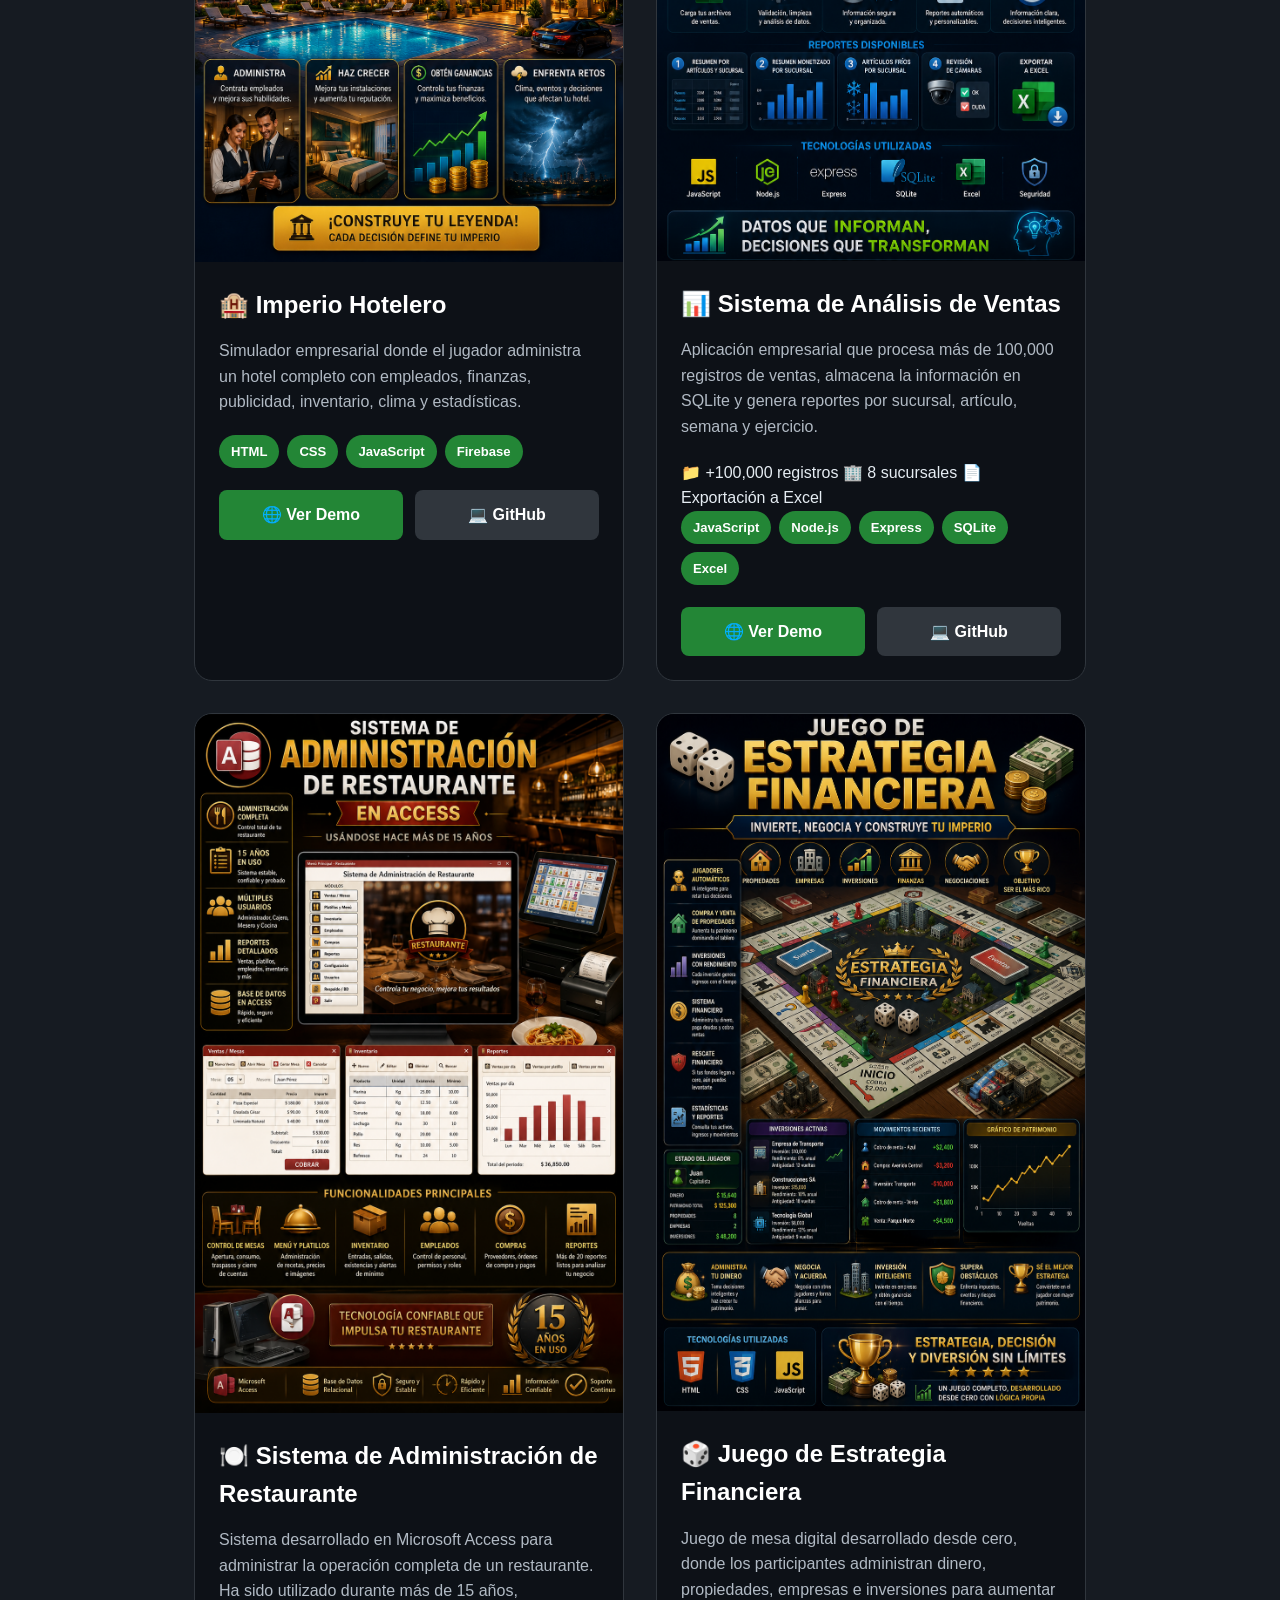
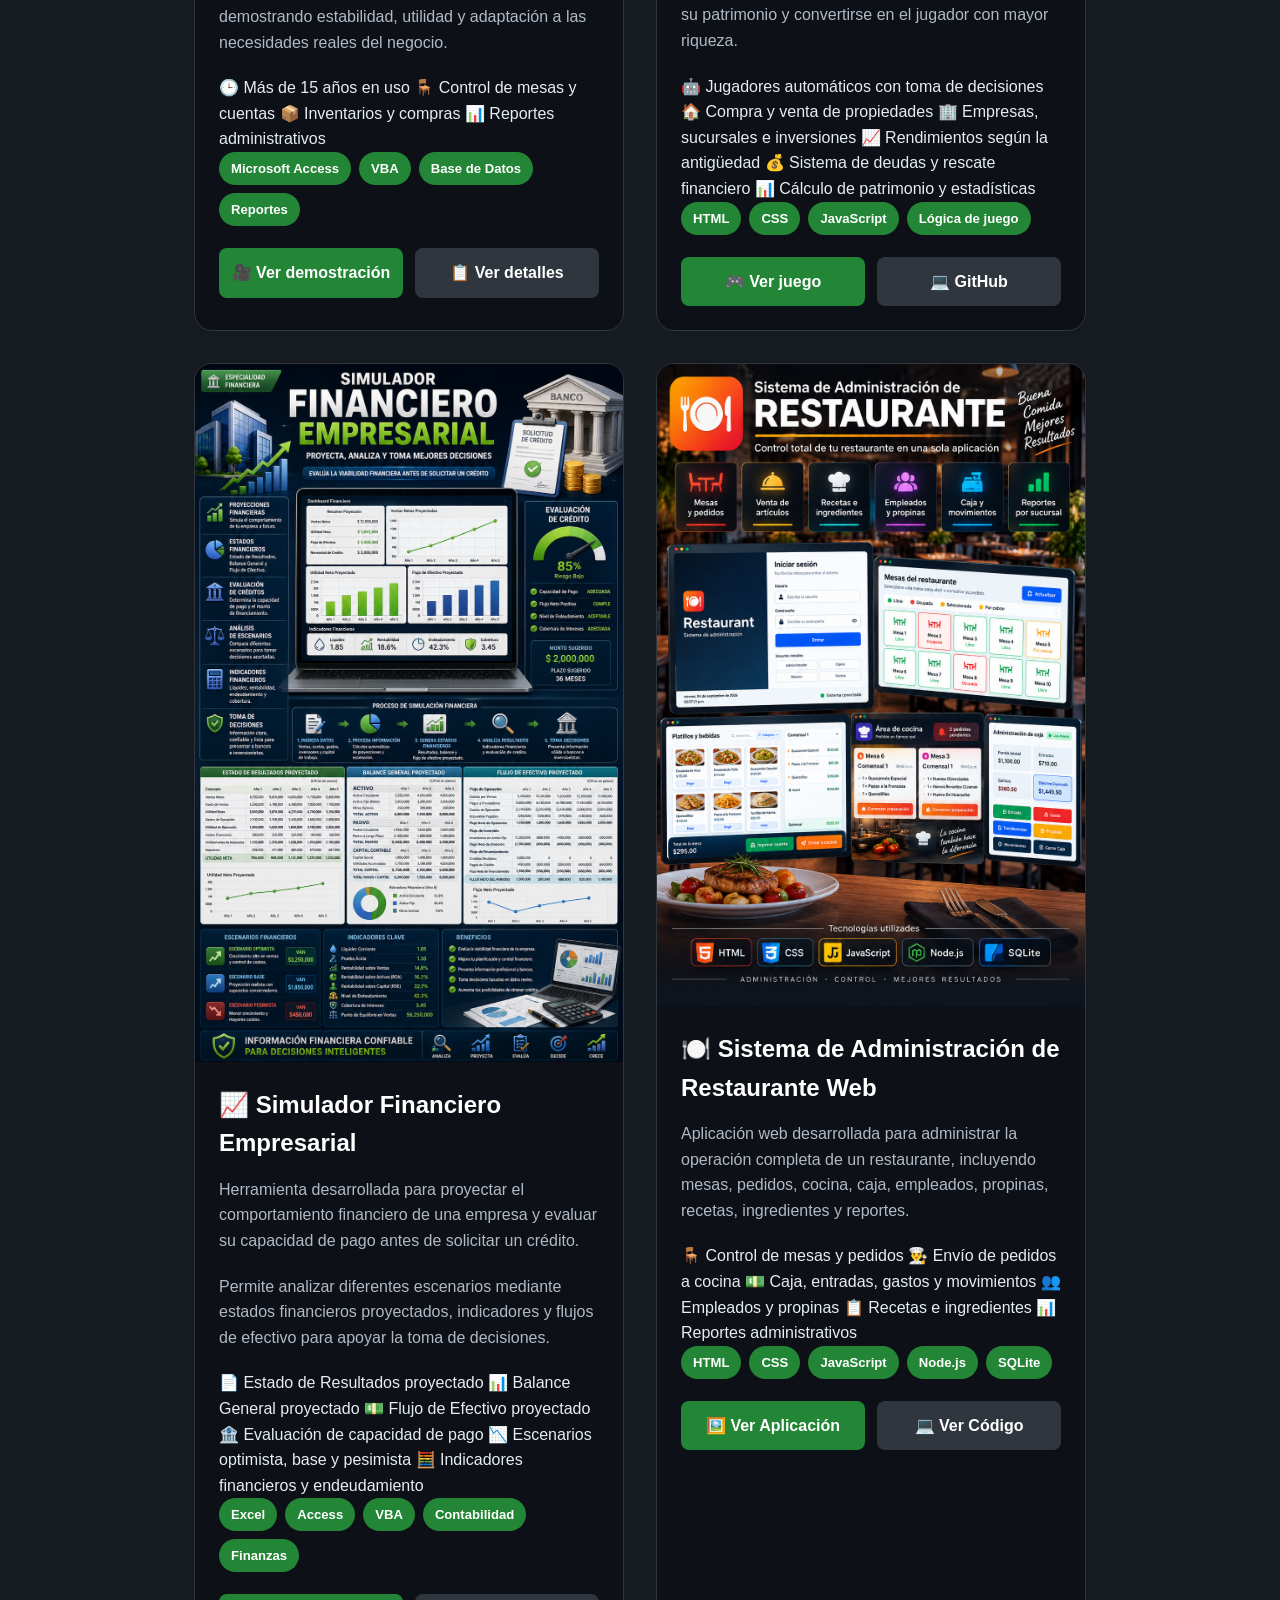
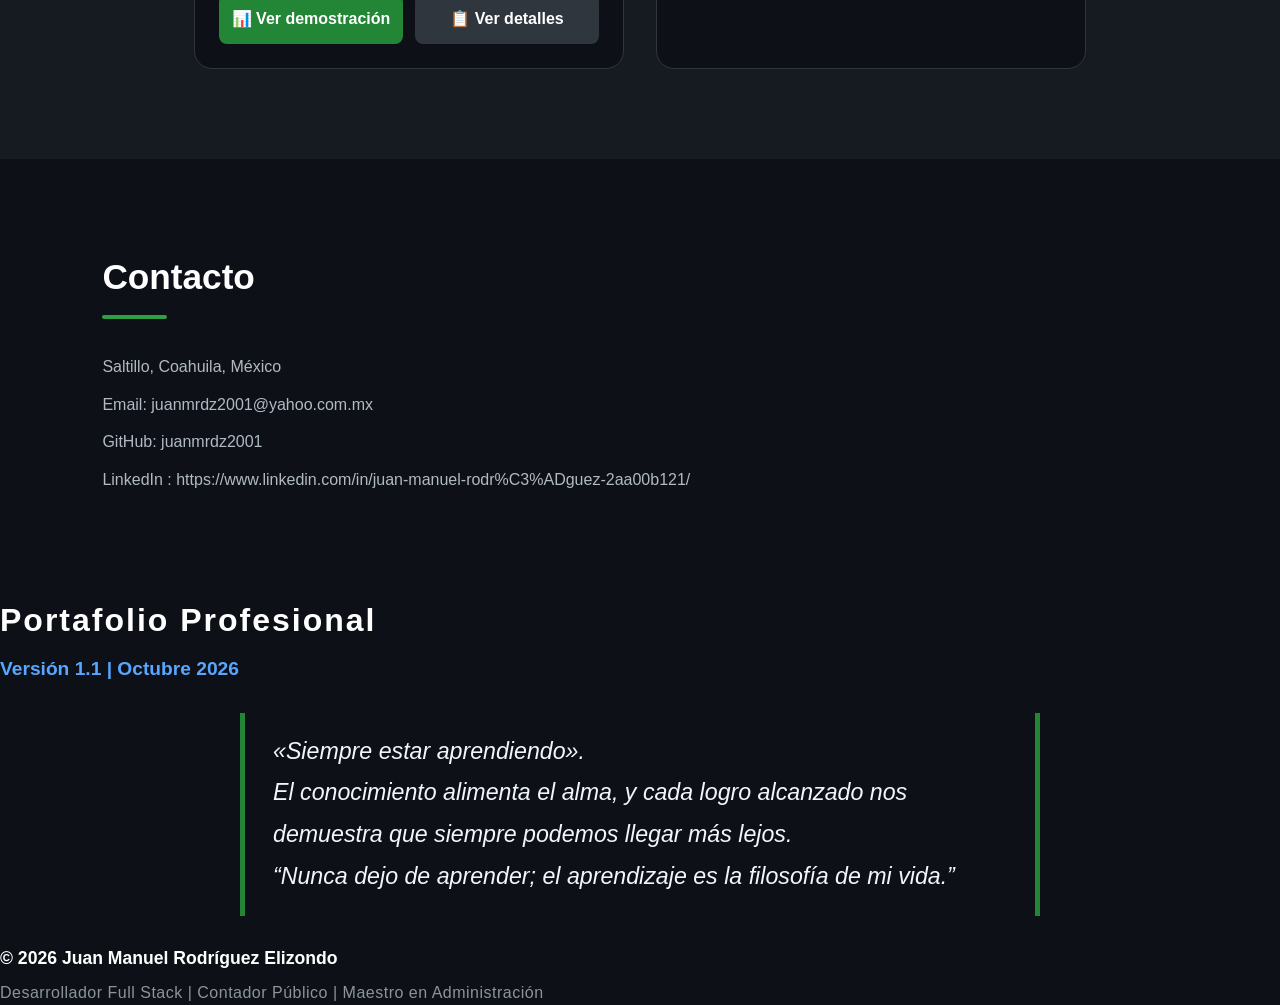
==== commit 9e81b249: "otra mejora al lema otra mejora al lema" ====
--- a/index.html
+++ b/index.html
@@ -636,10 +636,14 @@
 
         <blockquote>
         «Siempre estar aprendiendo».
+        <p>
         El conocimiento alimenta el alma, y cada logro alcanzado nos demuestra que siempre 
         podemos llegar más lejos.
-
+        </p>
+        <p>
         “Nunca dejo de aprender; el aprendizaje es la filosofía de mi vida.”
+        </p>
+      
         </blockquote>
 
         <p class="autorPortafolio">
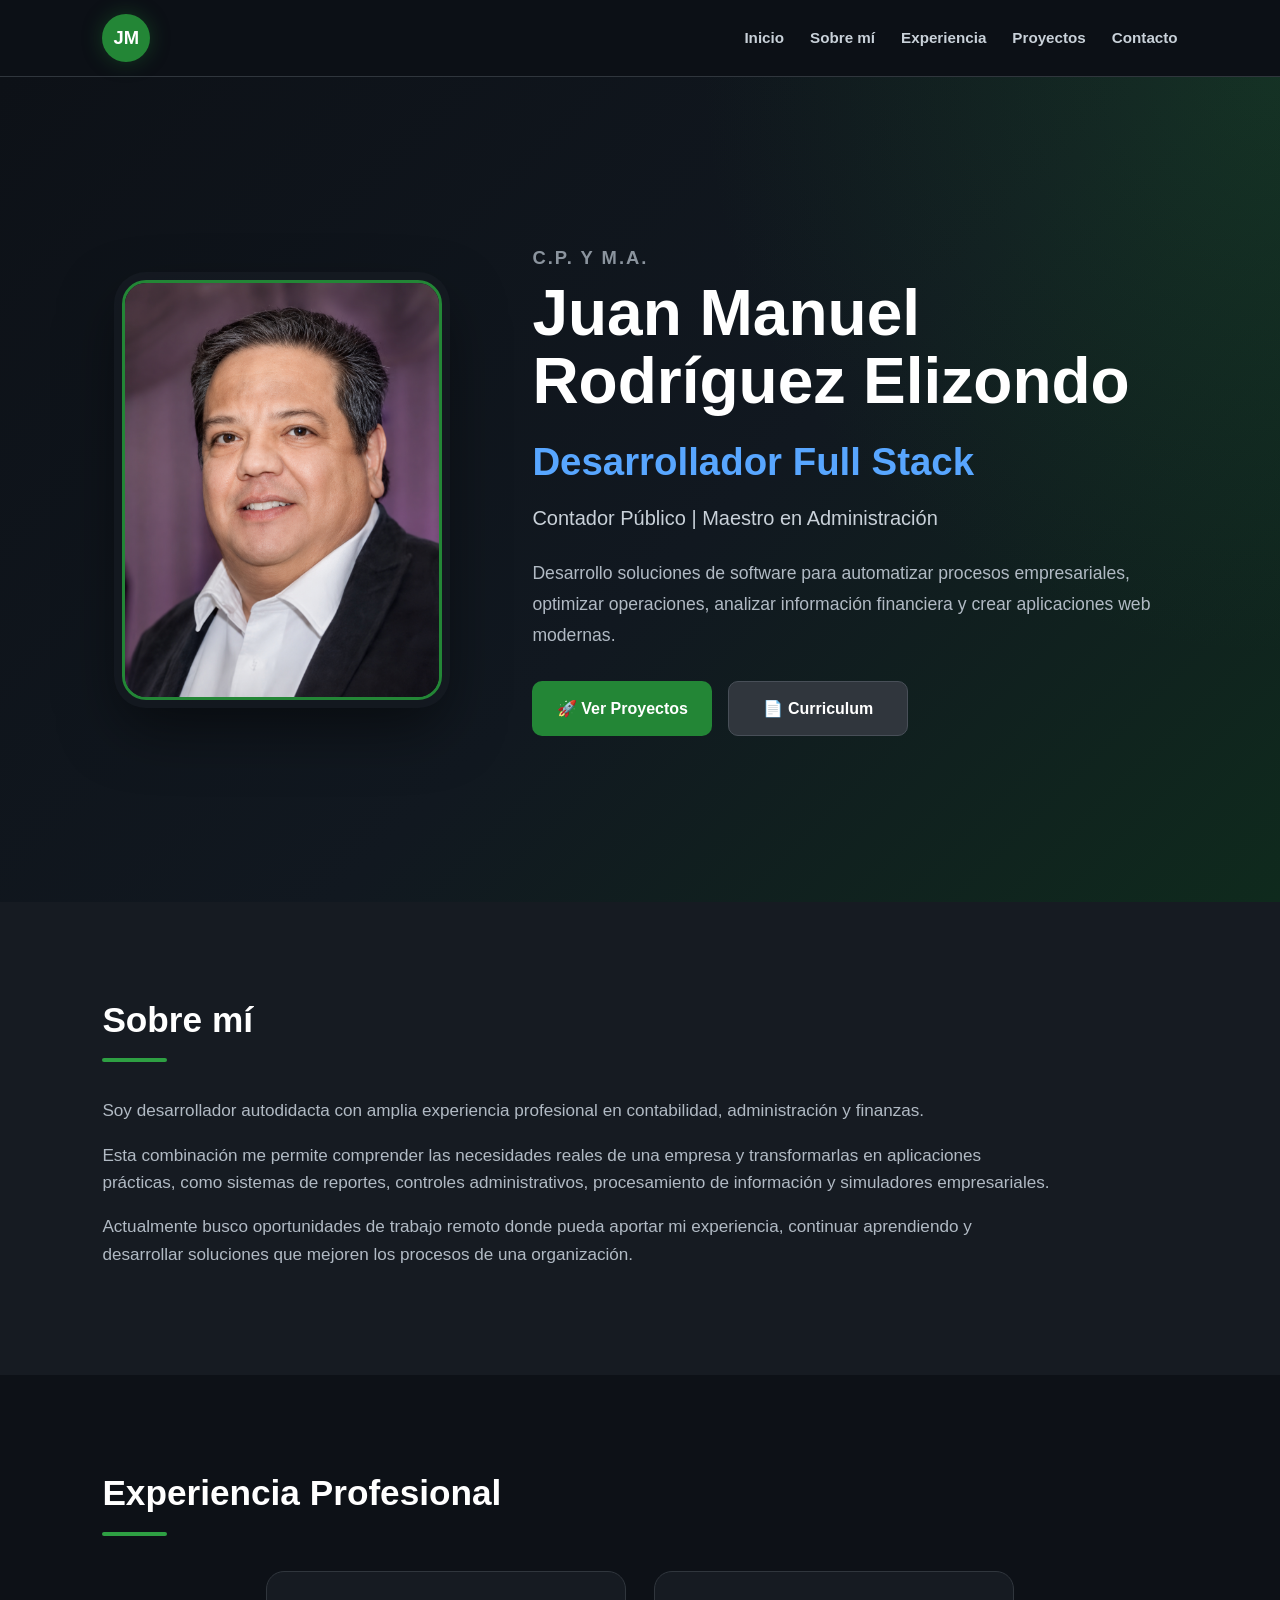
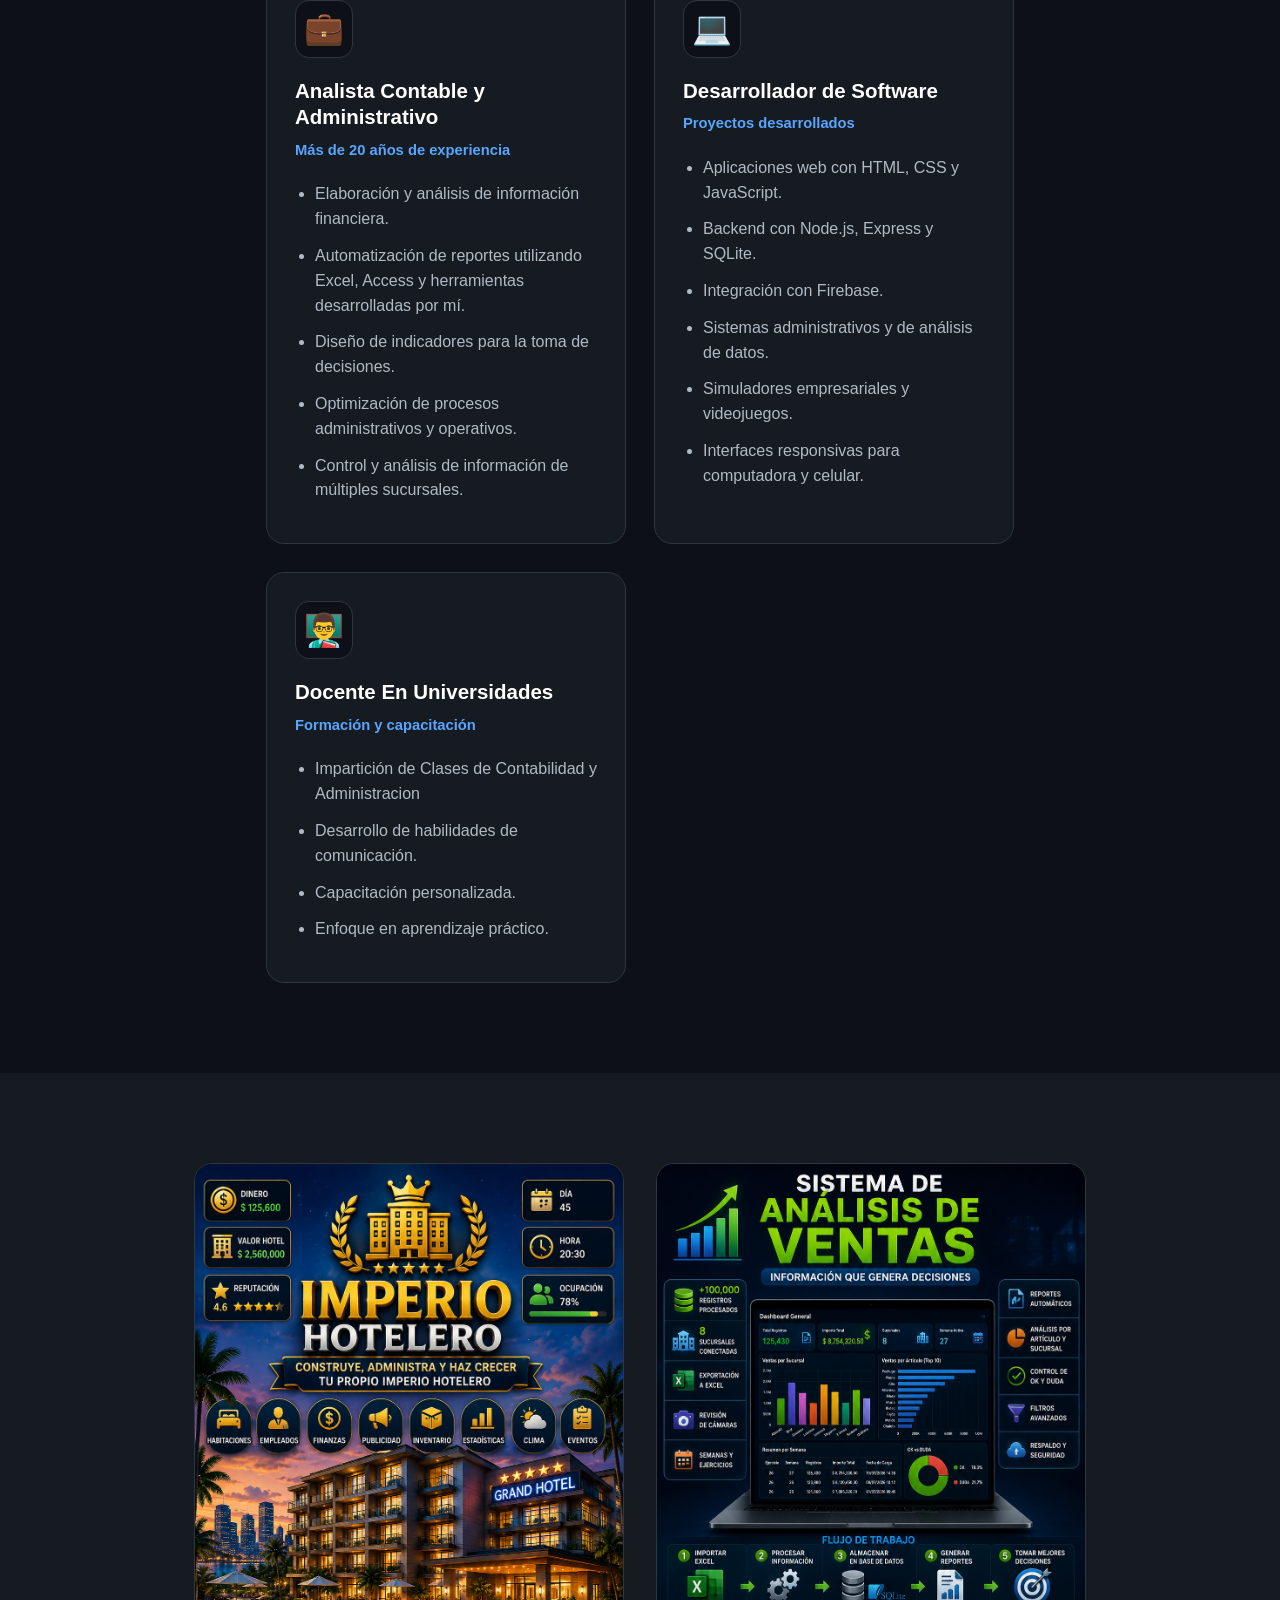
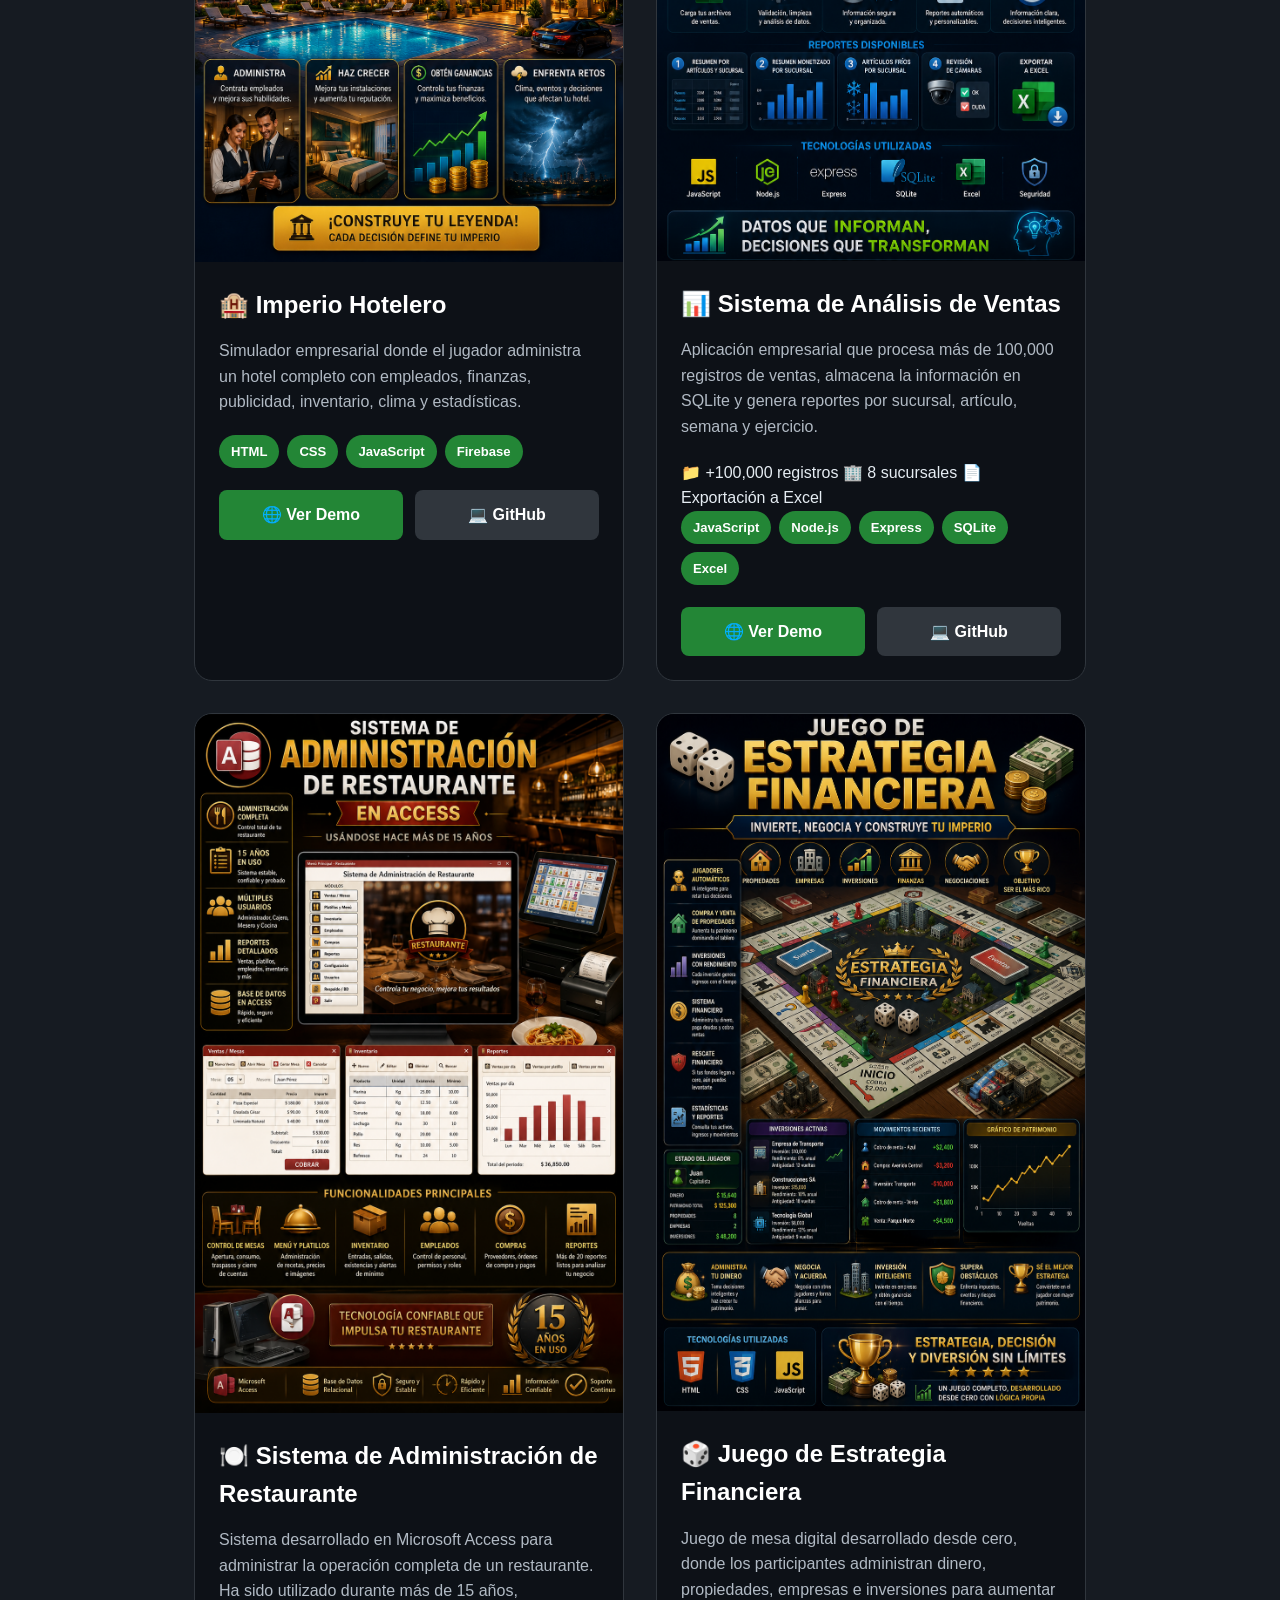
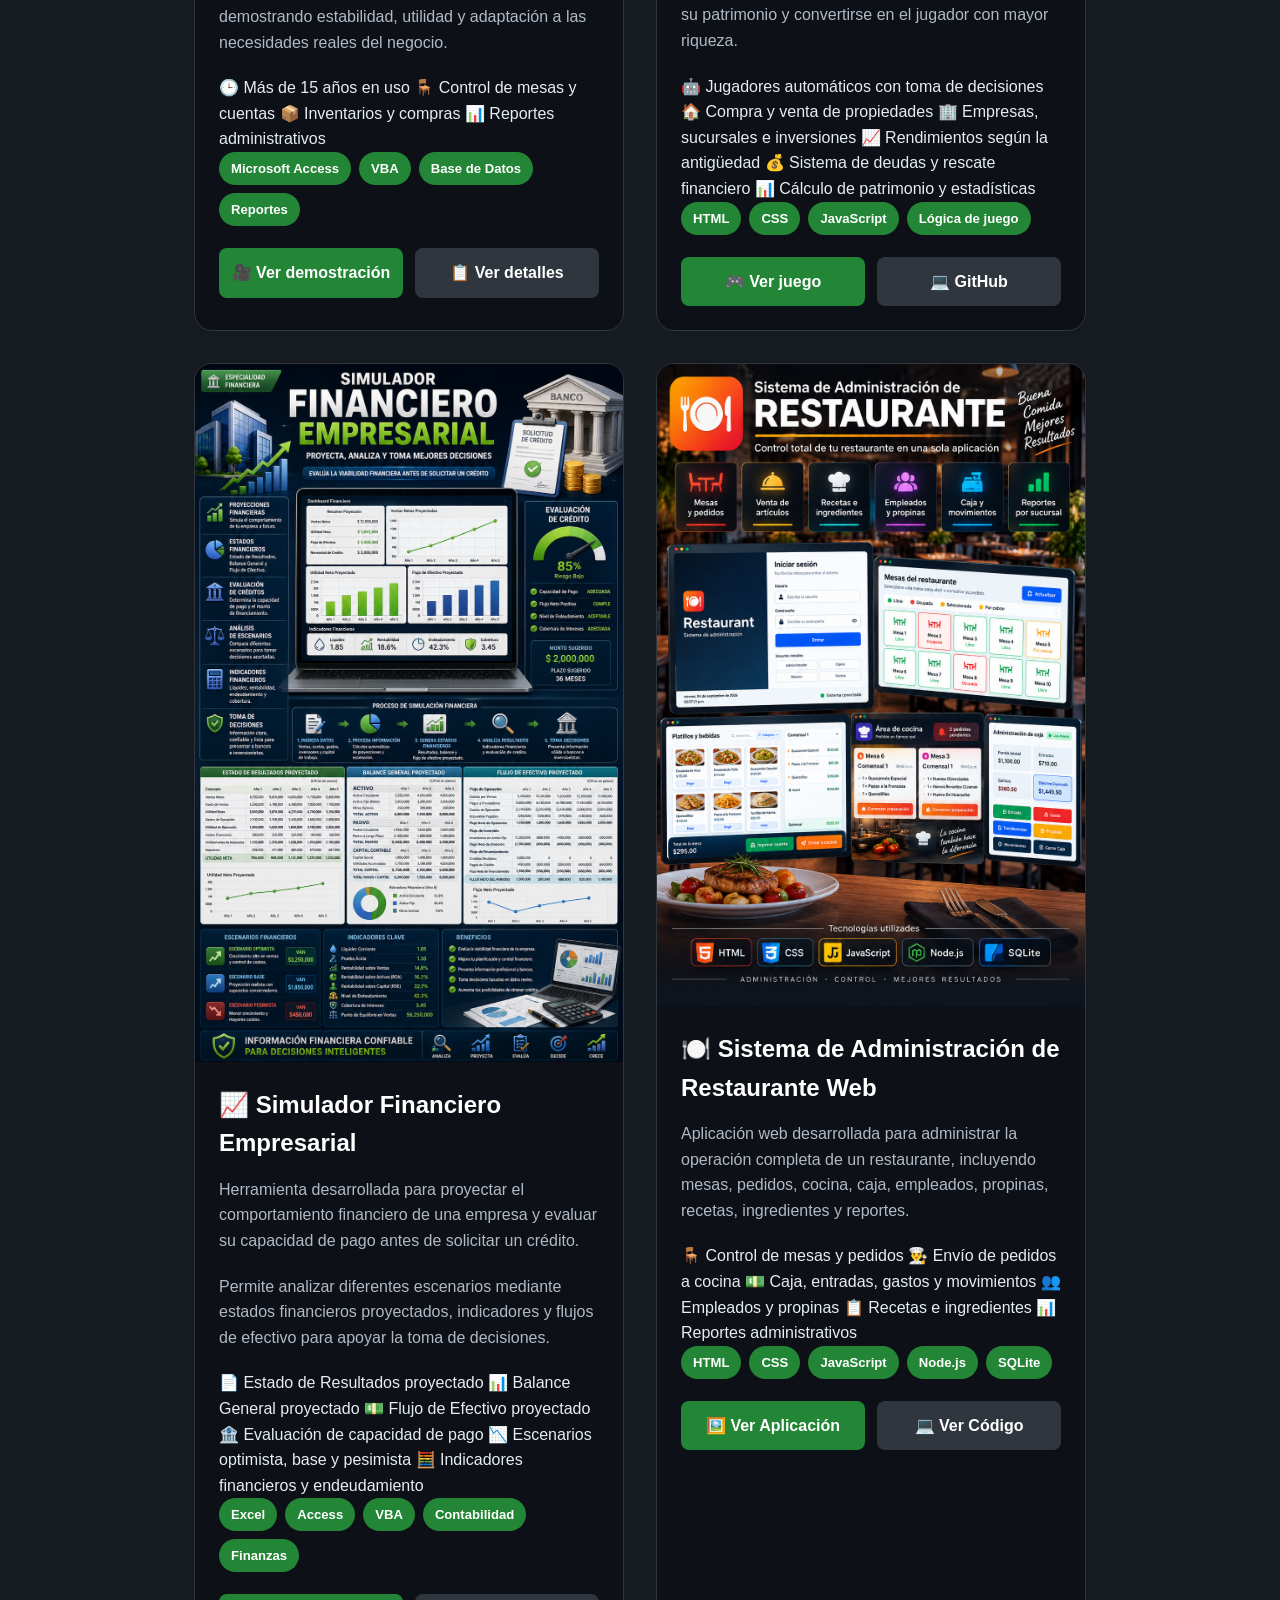
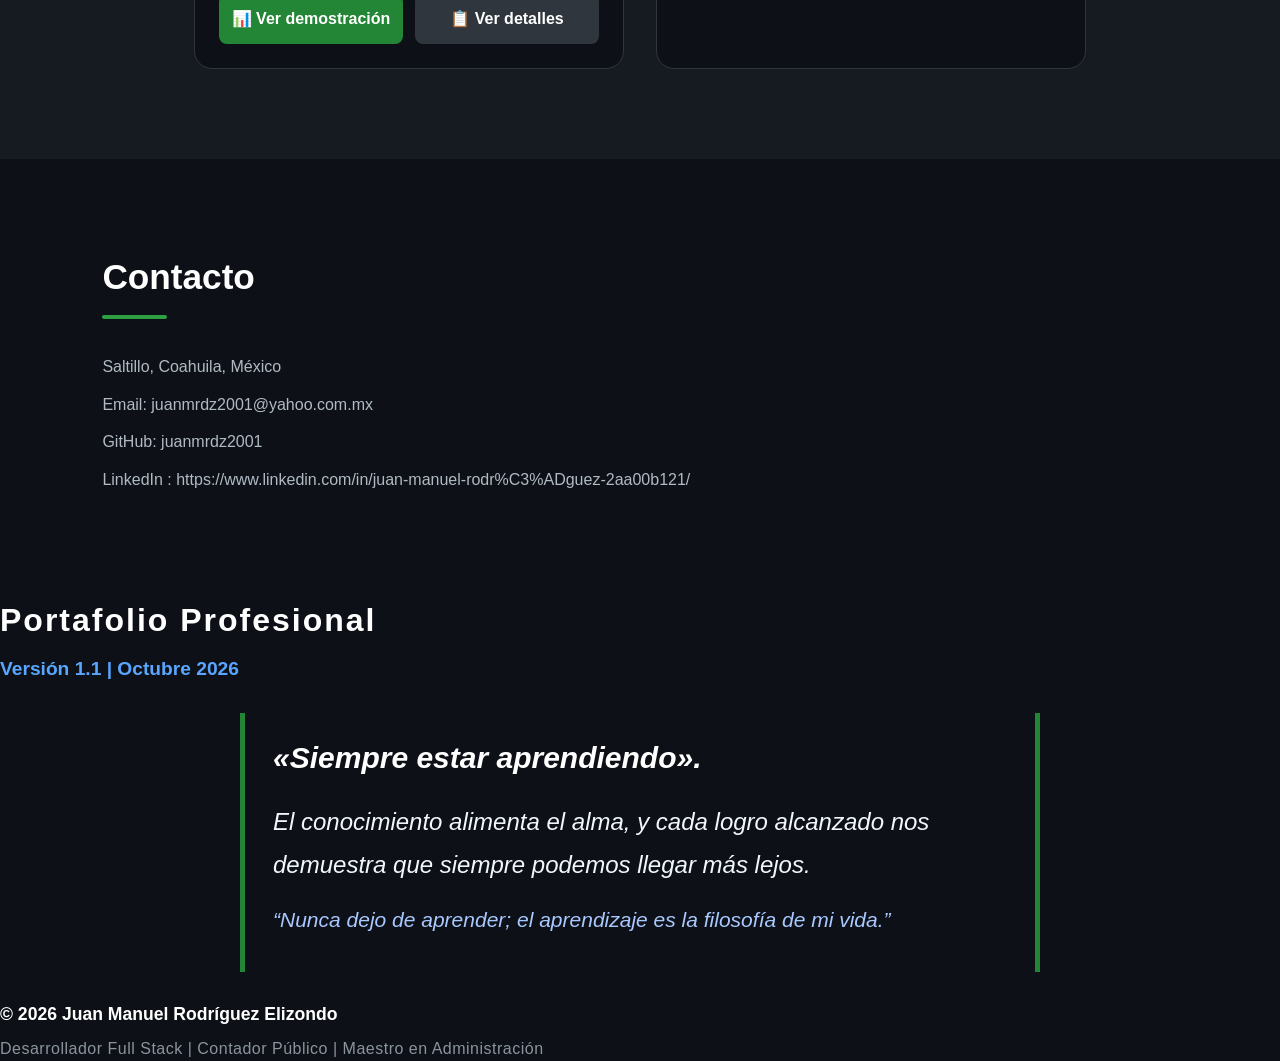
==== commit 11166eb3: "Mejorar la imagen de el lema Mejorar la imagen de el lema" ====
--- a/index.html
+++ b/index.html
@@ -634,16 +634,20 @@
             Versión 1.1 | Octubre 2026
         </p>
 
-        <blockquote>
-        «Siempre estar aprendiendo».
-        <p>
-        El conocimiento alimenta el alma, y cada logro alcanzado nos demuestra que siempre 
-        podemos llegar más lejos.
-        </p>
-        <p>
-        “Nunca dejo de aprender; el aprendizaje es la filosofía de mi vida.”
-        </p>
-      
+
+        <blockquote class="filosofia">
+        <h2>«Siempre estar aprendiendo».</h2>
+
+        <p>
+        El conocimiento alimenta el alma, y cada logro
+        alcanzado nos demuestra que siempre podemos
+        llegar más lejos.
+        </p>
+
+        <p class="frase-final">
+        “Nunca dejo de aprender; el aprendizaje
+        es la filosofía de mi vida.”
+        </p>
         </blockquote>
 
         <p class="autorPortafolio">
--- a/styles.css
+++ b/styles.css
@@ -1,1110 +1,874 @@
-/* ==================================================
-   CONFIGURACIÓN GENERAL
-================================================== */
-
-* {
-    margin: 0;
-    padding: 0;
-    box-sizing: border-box;
-}
-
-html {
-    scroll-behavior: smooth;
-}
-
-body {
-    font-family: Arial, Helvetica, sans-serif;
-    background: #0d1117;
-    color: #e6edf3;
-    line-height: 1.6;
-}
-
-a {
-    color: inherit;
-    text-decoration: none;
-}
-
-img {
-    max-width: 100%;
-}
-
-section {
-    padding: 90px 8%;
-}
-
-section h2 {
-    margin-bottom: 35px;
-    font-size: 2.2rem;
-    color: #ffffff;
-}
-
-section h2::after {
-    content: "";
-    display: block;
-    width: 65px;
-    height: 4px;
-    margin-top: 10px;
-    border-radius: 20px;
-    background: #2ea043;
-}
-
-
-/* ==================================================
-   ENCABEZADO
-================================================== */
-
-header {
-    position: sticky;
-    top: 0;
-    z-index: 1000;
-
-    width: 100%;
-    min-height: 75px;
-    padding: 14px 8%;
-
-    display: flex;
-    align-items: center;
-    justify-content: space-between;
-
-    background: rgba(13, 17, 23, 0.96);
-    border-bottom: 1px solid #30363d;
-    backdrop-filter: blur(10px);
-}
-
-.logo {
-    width: 48px;
-    height: 48px;
-
-    display: flex;
-    align-items: center;
-    justify-content: center;
-
-    border-radius: 50%;
-    background: #238636;
-    color: #ffffff;
-
-    font-size: 1.15rem;
-    font-weight: bold;
-
-    box-shadow: 0 0 20px rgba(35, 134, 54, 0.35);
-}
-
-nav {
-    display: flex;
-    align-items: center;
-    gap: 26px;
-}
-
-nav a {
-    position: relative;
-    color: #c9d1d9;
-    font-size: 0.95rem;
-    font-weight: bold;
-    transition: 0.3s;
-}
-
-nav a::after {
-    content: "";
-    position: absolute;
-    left: 0;
-    bottom: -7px;
-
-    width: 0;
-    height: 2px;
-
-    background: #2ea043;
-    transition: 0.3s;
-}
-
-nav a:hover {
-    color: #ffffff;
-}
-
-nav a:hover::after {
-    width: 100%;
-}
-
-/* ==================================================
-   PORTADA
-================================================== */
-
-.hero {
-    min-height: calc(100vh - 75px);
-    padding-top: 80px;
-    padding-bottom: 80px;
-
-    display: flex;
-    align-items: center;
-
-    background:
-        radial-gradient(
-            circle at top right,
-            rgba(35, 134, 54, 0.22),
-            transparent 38%
-        ),
-        linear-gradient(
-            135deg,
-            #0d1117 0%,
-            #111820 55%,
-            #0f2a1d 100%
-        );
-}
-
-.heroContenido {
-    width: 100%;
-    max-width: 1250px;
-    margin: 0 auto;
-
-    display: grid;
-    grid-template-columns: 360px 1fr;
-    align-items: center;
-    gap: 70px;
-}
-
-.heroFoto {
-    width: 100%;
-    display: flex;
-    justify-content: center;
-}
-
-.heroFoto img {
-    width: 320px;
-    height: 420px;
-
-    display: block;
-    object-fit: cover;
-    object-position: center;
-
-    border-radius: 24px;
-    border: 3px solid #238636;
-
-    box-shadow:
-        0 0 0 8px rgba(22, 27, 34, 0.8),
-        0 25px 60px rgba(0, 0, 0, 0.5);
-}
-
-.heroTexto {
-    max-width: 760px;
-}
-
-.gradoProfesional {
-    margin-bottom: 8px;
-
-    color: #8b949e;
-    font-size: 1.15rem;
-    font-weight: bold;
-    letter-spacing: 2px;
-    text-transform: uppercase;
-}
-
-.heroTexto h1 {
-    margin-bottom: 16px;
-
-    color: #ffffff;
-    font-size: clamp(2.8rem, 5vw, 4.7rem);
-    line-height: 1.05;
-}
-
-.heroTexto h2 {
-    margin-bottom: 10px;
-
-    color: #58a6ff;
-    font-size: clamp(1.6rem, 3vw, 2.4rem);
-}
-
-.heroTexto h2::after {
-    display: none;
-}
-
-.heroTexto h3 {
-    margin-bottom: 24px;
-
-    color: #c9d1d9;
-    font-size: 1.25rem;
-    font-weight: 500;
-}
-
-.descripcionHero {
-    max-width: 720px;
-    margin-bottom: 30px;
-
-    color: #b1bac4;
-    font-size: 1.1rem;
-    line-height: 1.75;
-}
-
-.botonesHero {
-    display: flex;
-    flex-wrap: wrap;
-    gap: 16px;
-}
-
-.btnHero{
-    display:inline-flex;
-    align-items:center;
-    justify-content:center;
-    gap:8px;
-    padding:14px 28px;
-    border-radius:12px;
-    text-decoration:none;
-    font-weight:700;
-    transition:.3s;
-}
-
-.btnPrincipal {
-    background: #238636;
-}
-
-.btnPrincipal:hover {
-    background: #2ea043;
-    transform: translateY(-3px);
-    box-shadow: 0 12px 25px rgba(35, 134, 54, 0.3);
-}
-
-.btnSecundario {
-    background: #30363d;
-    border: 1px solid #484f58;
-}
-
-.btnSecundario:hover {
-    background: #3d444d;
-    transform: translateY(-3px);
-}
-
-/* ==================================================
-   SOBRE MÍ
-================================================== */
-
-#sobreMi {
-    background: #161b22;
-}
-
-#sobreMi p {
-    max-width: 950px;
-    margin-bottom: 17px;
-
-    color: #b1bac4;
-    font-size: 1.07rem;
-}
-
-/* ==================================================
-   EXPERIENCIA PROFESIONAL
-================================================== */
-
-#experiencia {
-    background: #0d1117;
-}
-
-.experienciaGrid {
-    width: 100%;
-
-    display: grid;
-    grid-template-columns: repeat(
-        auto-fit,
-        minmax(280px, 360px)
-    );
-
-    justify-content: center;
-    gap: 28px;
-}
-
-.experienciaCard {
-    width: 100%;
-    min-height: 390px;
-
-    padding: 28px;
-
-    display: flex;
-    flex-direction: column;
-
-    border: 1px solid #30363d;
-    border-radius: 18px;
-
-    background: #161b22;
-
-    transition: 0.35s;
-}
-
-.experienciaCard:hover {
-    transform: translateY(-9px);
-
-    border-color: #238636;
-
-    box-shadow:
-        0 20px 42px
-        rgba(0, 0, 0, 0.36);
-}
-
-.experienciaIcono {
-    width: 58px;
-    height: 58px;
-
-    margin-bottom: 20px;
-
-    display: flex;
-    align-items: center;
-    justify-content: center;
-
-    border-radius: 14px;
-
-    background: #0d1117;
-    border: 1px solid #30363d;
-
-    font-size: 2rem;
-}
-
-.experienciaCard h3 {
-    margin-bottom: 8px;
-
-    color: #ffffff;
-    font-size: 1.28rem;
-    line-height: 1.3;
-}
-
-.tiempoExperiencia {
-    display: inline-block;
-
-    margin-bottom: 20px;
-
-    color: #58a6ff;
-
-    font-size: 0.92rem;
-    font-weight: bold;
-}
-
-.experienciaCard ul {
-    padding-left: 20px;
-}
-
-.experienciaCard li {
-    margin-bottom: 12px;
-
-    color: #b1bac4;
-    line-height: 1.55;
-}
-
-/* ==================================================
-   PROYECTOS
-================================================== */
-
-#proyectos {
-    background: #161b22;
-}
-
-#contenedorProyectos {
-    width: 100%;
-
-    display: grid;
-    grid-template-columns: repeat(
-        auto-fit,
-        minmax(300px, 430px)
-    );
-
-    justify-content: center;
-    gap: 32px;
-}
-
-.proyectoCard {
-    width: 100%;
-    max-width: 430px;
-
-    overflow: hidden;
-
-    border: 1px solid #30363d;
-    border-radius: 18px;
-
-    background: #0d1117;
-    transition: 0.35s;
-}
-
-.proyectoCard:hover {
-    transform: translateY(-9px);
-    border-color: #238636;
-    box-shadow: 0 20px 42px rgba(0, 0, 0, 0.36);
-}
-
-.imagenProyecto {
-    width: 100%;
-    height: auto;
-
-    display: block;
-}
-
-.proyectoInfo {
-    padding: 24px;
-}
-
-.proyectoInfo h3 {
-    margin-bottom: 14px;
-
-    color: #ffffff;
-    font-size: 1.5rem;
-}
-
-.proyectoInfo p {
-    margin-bottom: 20px;
-
-    color: #b1bac4;
-    font-size: 1rem;
-}
-
-.tecnologias {
-    margin-bottom: 22px;
-
-    display: flex;
-    flex-wrap: wrap;
-    gap: 8px;
-}
-
-.tecnologias span {
-    padding: 6px 12px;
-
-    border-radius: 20px;
-
-    background: #238636;
-    color: #ffffff;
-
-    font-size: 0.82rem;
-    font-weight: bold;
-}
-
-.botonesProyecto {
-    display: flex;
-    gap: 12px;
-}
-
-.btnProyecto {
-    flex: 1;
-
-    padding: 12px;
-
-    border-radius: 8px;
-
-    color: #ffffff;
-    text-align: center;
-    font-weight: bold;
-
-    transition: 0.3s;
-}
-
-.demo {
-    background: #238636;
-}
-
-.github {
-    background: #30363d;
-}
-
-.btnProyecto:hover {
-    transform: translateY(-3px);
-    filter: brightness(1.12);
-}
-
-
-/* ==================================================
-   CONTACTO
-================================================== */
-
-#contacto {
-    background: #0d1117;
-}
-
-#contacto p {
-    margin-bottom: 12px;
-    color: #b1bac4;
-}
-
-
-/* ==================================================
-   TABLETA
-================================================== */
-
-@media screen and (max-width: 950px) {
-
-    section {
-        padding: 75px 6%;
-    }
-
-    .experienciaGrid {
-        grid-template-columns: repeat(2, minmax(0, 1fr));
-    }
-
-    #contenedorProyectos {
-        grid-template-columns: repeat(
-            auto-fit,
-            minmax(280px, 430px)
-        );
-    }
-
-    .heroContenido {
-    grid-template-columns: 280px 1fr;
-    gap: 40px;
-}
-
-.heroFoto img {
-    width: 260px;
-    height: 350px;
-}
-
-.heroTexto h1 {
-    font-size: 3rem;
-}
-
-.heroTexto h3 {
-    font-size: 1.05rem;
-}
-
-}
-
-
-/* ==================================================
-   CELULAR
-================================================== */
-
-@media screen and (max-width: 700px) {
-
-    header {
-        position: relative;
-
-        padding: 14px 5%;
-
-        flex-direction: column;
-        gap: 14px;
-    }
-
-    nav {
-        width: 100%;
-
-        justify-content: center;
-        flex-wrap: wrap;
-
-        gap: 14px 18px;
-    }
-
-    nav a {
-        font-size: 0.9rem;
-    }
-
-    section {
-        padding: 60px 18px;
-    }
-
-    section h2 {
-        font-size: 1.8rem;
-    }
-
-    .hero {
-        min-height: auto;
-        padding-top: 75px;
-        padding-bottom: 75px;
-
-        text-align: center;
-    }
-
-    .heroTexto {
-        margin: 0 auto;
-    }
-
-    .heroTexto p {
-        font-size: 1rem;
-    }
-
-    .experienciaGrid {
-        grid-template-columns: 1fr;
-    }
-
-    #contenedorProyectos {
-        grid-template-columns: 1fr;
-        gap: 24px;
-    }
-
-    .proyectoCard {
-        width: 100%;
-        max-width: 430px;
-        margin: 0 auto;
-    }
-
-    .proyectoInfo {
-        padding: 20px;
-    }
-
-    .proyectoInfo h3 {
-        font-size: 1.35rem;
-    }
-
-    .botonesProyecto {
-        flex-direction: column;
-    }
-
-    .btnProyecto {
-        width: 100%;
-    }
-
-    .hero {
-    min-height: auto;
-    padding-top: 60px;
-    padding-bottom: 65px;
-}
-
-.heroContenido {
-    grid-template-columns: 1fr;
-    gap: 35px;
-    text-align: center;
-}
-
-.heroFoto {
-    order: 1;
-}
-
-.heroTexto {
-    order: 2;
-    margin: 0 auto;
-}
-
-.heroFoto img {
-    width: 230px;
-    height: 300px;
-    border-radius: 20px;
-}
-
-.gradoProfesional {
-    font-size: 1rem;
-}
-
-.heroTexto h1 {
-    font-size: 2.5rem;
-}
-
-.heroTexto h2 {
-    font-size: 1.55rem;
-}
-
-.heroTexto h3 {
-    font-size: 1rem;
-    line-height: 1.5;
-}
-
-.descripcionHero {
-    font-size: 1rem;
-}
-
-.botonesHero {
-    justify-content: center;
-}
-
-.btnHero {
-    width: 100%;
-    max-width: 320px;
-}
-
-}
-
-@media screen and (max-width: 700px) {
-
-    .experienciaGrid {
-        grid-template-columns: 1fr;
-        gap: 24px;
-    }
-
-    .experienciaCard {
-        width: 100%;
-        max-width: 430px;
-        min-height: auto;
-
-        margin: 0 auto;
-        padding: 24px;
-    }
-
-}
-
-/* ==================================================
-   CELULARES PEQUEÑOS
-================================================== */
-
-@media screen and (max-width: 430px) {
-
-    header {
-        padding-left: 14px;
-        padding-right: 14px;
-    }
-
-    nav {
-        gap: 11px 14px;
-    }
-
-    nav a {
-        font-size: 0.83rem;
-    }
-
-    section {
-        padding-left: 14px;
-        padding-right: 14px;
-    }
-
-    .experienciaCard {
-        padding: 22px;
-    }
-
-    .proyectoCard {
-        border-radius: 14px;
-    }
-
-    .proyectoInfo {
-        padding: 18px;
-    }
-
-    .tecnologias span {
-        font-size: 0.76rem;
-    }
-
-}
-
-.piePagina h3 {
-    margin-bottom: 8px;
-
-    color: #ffffff;
-    font-size: 2rem;
-    font-weight: 700;
-    letter-spacing: 2px;
-}
-
-.versionPortafolio {
-    margin-bottom: 28px;
-
-    color: #58a6ff;
-    font-size: 1.2rem;
-    font-weight: bold;
-}
-
-.piePagina blockquote {
-    max-width: 800px;
-
-    margin: 0 auto 28px;
-
-    padding: 18px 28px;
-
-    color: #f0f6fc;
-
-    font-size: 1.45rem;
-    font-style: italic;
-    line-height: 1.8;
-
-    border-left: 5px solid #238636;
-    border-right: 5px solid #238636;
-}
-
-.autorPortafolio {
-    margin-bottom: 8px;
-
-    color: #ffffff;
-
-    font-size: 1.1rem;
-    font-weight: bold;
-}
-
-.perfilPortafolio {
-    color: #8b949e;
-
-    font-size: 1rem;
-    letter-spacing: 0.5px;
-}
-
-@media screen and (max-width:600px){
-
-    .piePagina h3{
-        font-size:1.5rem;
-    }
-
-    .versionPortafolio{
-        font-size:1rem;
-    }
-
-    .piePagina blockquote{
-        font-size:1.15rem;
-        padding:18px;
-    }
-
-    .autorPortafolio{
-        font-size:1rem;
-    }
-
-    .perfilPortafolio{
-        font-size:.95rem;
-    }
-
-}
-
-.btnProyectos{
-    scroll-behavior:smooth;
-}
-
-.btnProyectos:hover{
-    transform:translateY(-3px);
-}
-
-html{
-    scroll-behavior:smooth;
-}
-
-#proyectos{
-    scroll-margin-top:90px;
-}
-
-html{
-    scroll-behavior: smooth;
-}
-
-#proyectos{
-    scroll-margin-top: 90px;
-}
-
-/* Contenedor del faro */
-.faroPortafolio {
-    position: absolute;
-    top: 25px;
-    right: 45px;
-
-    width: 150px;
-    height: 190px;
-
-    pointer-events: none;
-    z-index: 2;
-}
-
-/* Torre */
-.torreFaro {
-    position: absolute;
-    right: 20px;
-    bottom: 0;
-
-    width: 62px;
-    height: 145px;
-}
-
-/* Techo */
-.techoFaro {
-    position: absolute;
-    top: 430px;
-    left: 5px;
-
-    width: 52px;
-    height: 20px;
-
-    background: #263238;
-    clip-path: polygon(50% 0, 100% 100%, 0 100%);
-}
-
-/* Área de luz */
-.luzFaro {
-    position: absolute;
-    top: 450px;
-    left: 8px;
-
-    width: 46px;
-    height: 30px;
-
-    border: 3px solid #263238;
-    border-radius: 6px 6px 3px 3px;
-
-    background: rgba(255, 235, 120, 0.9);
-    box-shadow: 0 0 20px rgba(255, 230, 100, 0.8);
-}
-
-/* Bombilla */
-.luzFaro span {
-    position: absolute;
-    top: 7px;
-    left: 17px;
-
-    width: 10px;
-    height: 10px;
-
-    border-radius: 50%;
-    background: #fffde7;
-
-    box-shadow:
-        0 0 8px #ffffff,
-        0 0 18px #ffe66d;
-}
-
-/* Cuerpo del faro */
-.cuerpoFaro {
-    position: absolute;
-    top: 480px;
-    left: 13px;
-
-    width: 36px;
-    height: 82px;
-
-    border-radius: 5px 5px 10px 10px;
-
-    background:
-        repeating-linear-gradient(
-            to bottom,
-            #f5f5f5 0,
-            #f5f5f5 20px,
-            #d84343 20px,
-            #d84343 40px
-        );
-
-    clip-path: polygon(18% 0, 82% 0, 100% 100%, 0 100%);
-}
-
-/* Ventanas */
-.ventanaFaro {
-    width: 9px;
-    height: 13px;
-    margin: 14px auto;
-
-    border-radius: 2px;
-    background: #263238;
-}
-
-/* Base */
-.baseFaro {
-    position: absolute;
-    top: 560px;
-    left: 4px;
-    bottom: 0;
-
-    width: 54px;
-    height: 15px;
-
-    border-radius: 6px 6px 2px 2px;
-    background: #263238;
-}
-
-/* Haz de luz */
-.hazFaro {
-    position: absolute;
-    top: 460px;
-    right: 62px;
-
-    width: 280px;
-    height: 95px;
-
-    transform-origin: right center;
-    transform: rotate(-12deg);
-
-    clip-path: polygon(100% 42%, 0 0, 0 100%, 100% 58%);
-
-    background: linear-gradient(
-        to left,
-        rgba(255, 244, 160, 0.55),
-        rgba(255, 244, 160, 0.16),
-        transparent
-    );
-
-    filter: blur(2px);
-
-    animation: girarHaz 6s ease-in-out infinite alternate;
-}
-
-@keyframes girarHaz {
-    from {
-        transform: rotate(-18deg);
-    }
-
-    to {
-        transform: rotate(18deg);
-    }
-}
-
-/* Etiquetas */
-.etiquetaTecnologia {
-    transition:
-        transform 0.35s ease,
-        background-color 0.35s ease,
-        color 0.35s ease,
-        box-shadow 0.35s ease;
-}
-
-/* Etiqueta iluminada */
-.etiquetaTecnologia.iluminada {
-    color: #172033;
-    background: #fff2a8;
-
-    transform: translateY(-4px) scale(1.06);
-
-    box-shadow:
-        0 0 12px rgba(255, 235, 120, 0.75),
-        0 0 26px rgba(255, 235, 120, 0.45);
-}
-
-@media (max-width: 700px) {
-    .faroPortafolio {
-        top: 15px;
-        right: 10px;
-        transform: scale(0.7);
-        transform-origin: top right;
-    }
-
-    .hazFaro {
-        display: none;
-    }
-}
-
-/* Logotipos iluminados por el faro */
-.logosFaro {
-    position: absolute;
-
-    /* Queda enfrente de la punta del haz */
-    top: 452px;
-    right: 345px;
-
-    width: 105px;
-    height: 105px;
-
-    display: flex;
-    align-items: center;
-    justify-content: center;
-
-    z-index: 4;
-}
-
-/* Cada logotipo */
-.logoTecnologiaFaro {
-    position: absolute;
-
-    width: 100%;
-    max-height: 105px;
-
-    object-fit: contain;
-
-    opacity: 0;
-    transform: scale(0.65);
-
-    filter:
-        drop-shadow(0 0 5px rgba(255, 240, 130, 0.9))
-        drop-shadow(0 0 18px rgba(255, 220, 70, 0.65));
-
-    transition:
-        opacity 0.55s ease,
-        transform 0.55s ease;
-}
-
-/* Logotipo visible */
-.logoTecnologiaFaro.activo {
-    opacity: 1;
-    transform: scale(1);
-    animation: brilloLogoFaro 1.2s ease-in-out infinite alternate;
-}
-
-@keyframes brilloLogoFaro {
-    from {
-        filter:
-            drop-shadow(0 0 5px rgba(255, 240, 130, 0.7))
-            drop-shadow(0 0 12px rgba(255, 220, 70, 0.45));
-    }
-
-    to {
-        filter:
-            drop-shadow(0 0 10px rgba(255, 250, 190, 1))
-            drop-shadow(0 0 28px rgba(255, 220, 70, 0.85));
-    }
-}
-
-.logosFaro {
-    top: 452px;
-    right: 345px;
-}+/* ==================================================
+   CONFIGURACIÓN GENERAL
+================================================== */
+
+* {
+    margin: 0;
+    padding: 0;
+    box-sizing: border-box;
+}
+
+html {
+    scroll-behavior: smooth;
+}
+
+body {
+    font-family: Arial, Helvetica, sans-serif;
+    background: #0d1117;
+    color: #e6edf3;
+    line-height: 1.6;
+}
+
+a {
+    color: inherit;
+    text-decoration: none;
+}
+
+img {
+    max-width: 100%;
+}
+
+section {
+    padding: 90px 8%;
+}
+
+section h2 {
+    margin-bottom: 35px;
+    font-size: 2.2rem;
+    color: #ffffff;
+}
+
+section h2::after {
+    content: "";
+    display: block;
+    width: 65px;
+    height: 4px;
+    margin-top: 10px;
+    border-radius: 20px;
+    background: #2ea043;
+}
+
+
+/* ==================================================
+   ENCABEZADO
+================================================== */
+
+header {
+    position: sticky;
+    top: 0;
+    z-index: 1000;
+
+    width: 100%;
+    min-height: 75px;
+    padding: 14px 8%;
+
+    display: flex;
+    align-items: center;
+    justify-content: space-between;
+
+    background: rgba(13, 17, 23, 0.96);
+    border-bottom: 1px solid #30363d;
+    backdrop-filter: blur(10px);
+}
+
+.logo {
+    width: 48px;
+    height: 48px;
+
+    display: flex;
+    align-items: center;
+    justify-content: center;
+
+    border-radius: 50%;
+    background: #238636;
+    color: #ffffff;
+
+    font-size: 1.15rem;
+    font-weight: bold;
+
+    box-shadow: 0 0 20px rgba(35, 134, 54, 0.35);
+}
+
+nav {
+    display: flex;
+    align-items: center;
+    gap: 26px;
+}
+
+nav a {
+    position: relative;
+    color: #c9d1d9;
+    font-size: 0.95rem;
+    font-weight: bold;
+    transition: 0.3s;
+}
+
+nav a::after {
+    content: "";
+    position: absolute;
+    left: 0;
+    bottom: -7px;
+
+    width: 0;
+    height: 2px;
+
+    background: #2ea043;
+    transition: 0.3s;
+}
+
+nav a:hover {
+    color: #ffffff;
+}
+
+nav a:hover::after {
+    width: 100%;
+}
+
+/* ==================================================
+   PORTADA
+================================================== */
+
+.hero {
+    min-height: calc(100vh - 75px);
+    padding-top: 80px;
+    padding-bottom: 80px;
+
+    display: flex;
+    align-items: center;
+
+    background:
+        radial-gradient(
+            circle at top right,
+            rgba(35, 134, 54, 0.22),
+            transparent 38%
+        ),
+        linear-gradient(
+            135deg,
+            #0d1117 0%,
+            #111820 55%,
+            #0f2a1d 100%
+        );
+}
+
+.heroContenido {
+    width: 100%;
+    max-width: 1250px;
+    margin: 0 auto;
+
+    display: grid;
+    grid-template-columns: 360px 1fr;
+    align-items: center;
+    gap: 70px;
+}
+
+.heroFoto {
+    width: 100%;
+    display: flex;
+    justify-content: center;
+}
+
+.heroFoto img {
+    width: 320px;
+    height: 420px;
+
+    display: block;
+    object-fit: cover;
+    object-position: center;
+
+    border-radius: 24px;
+    border: 3px solid #238636;
+
+    box-shadow:
+        0 0 0 8px rgba(22, 27, 34, 0.8),
+        0 25px 60px rgba(0, 0, 0, 0.5);
+}
+
+.heroTexto {
+    max-width: 760px;
+}
+
+.gradoProfesional {
+    margin-bottom: 8px;
+
+    color: #8b949e;
+    font-size: 1.15rem;
+    font-weight: bold;
+    letter-spacing: 2px;
+    text-transform: uppercase;
+}
+
+.heroTexto h1 {
+    margin-bottom: 16px;
+
+    color: #ffffff;
+    font-size: clamp(2.8rem, 5vw, 4.7rem);
+    line-height: 1.05;
+}
+
+.heroTexto h2 {
+    margin-bottom: 10px;
+
+    color: #58a6ff;
+    font-size: clamp(1.6rem, 3vw, 2.4rem);
+}
+
+.heroTexto h2::after {
+    display: none;
+}
+
+.heroTexto h3 {
+    margin-bottom: 24px;
+
+    color: #c9d1d9;
+    font-size: 1.25rem;
+    font-weight: 500;
+}
+
+.descripcionHero {
+    max-width: 720px;
+    margin-bottom: 30px;
+
+    color: #b1bac4;
+    font-size: 1.1rem;
+    line-height: 1.75;
+}
+
+.botonesHero {
+    display: flex;
+    flex-wrap: wrap;
+    gap: 16px;
+}
+
+.btnHero {
+    min-width: 180px;
+    padding: 14px 24px;
+
+    display: inline-flex;
+    align-items: center;
+    justify-content: center;
+
+    border-radius: 10px;
+
+    color: #ffffff;
+    font-size: 1rem;
+    font-weight: bold;
+
+    transition: 0.3s;
+}
+
+.btnPrincipal {
+    background: #238636;
+}
+
+.btnPrincipal:hover {
+    background: #2ea043;
+    transform: translateY(-3px);
+    box-shadow: 0 12px 25px rgba(35, 134, 54, 0.3);
+}
+
+.btnSecundario {
+    background: #30363d;
+    border: 1px solid #484f58;
+}
+
+.btnSecundario:hover {
+    background: #3d444d;
+    transform: translateY(-3px);
+}
+
+/* ==================================================
+   SOBRE MÍ
+================================================== */
+
+#sobreMi {
+    background: #161b22;
+}
+
+#sobreMi p {
+    max-width: 950px;
+    margin-bottom: 17px;
+
+    color: #b1bac4;
+    font-size: 1.07rem;
+}
+
+/* ==================================================
+   EXPERIENCIA PROFESIONAL
+================================================== */
+
+#experiencia {
+    background: #0d1117;
+}
+
+.experienciaGrid {
+    width: 100%;
+
+    display: grid;
+    grid-template-columns: repeat(
+        auto-fit,
+        minmax(280px, 360px)
+    );
+
+    justify-content: center;
+    gap: 28px;
+}
+
+.experienciaCard {
+    width: 100%;
+    min-height: 390px;
+
+    padding: 28px;
+
+    display: flex;
+    flex-direction: column;
+
+    border: 1px solid #30363d;
+    border-radius: 18px;
+
+    background: #161b22;
+
+    transition: 0.35s;
+}
+
+.experienciaCard:hover {
+    transform: translateY(-9px);
+
+    border-color: #238636;
+
+    box-shadow:
+        0 20px 42px
+        rgba(0, 0, 0, 0.36);
+}
+
+.experienciaIcono {
+    width: 58px;
+    height: 58px;
+
+    margin-bottom: 20px;
+
+    display: flex;
+    align-items: center;
+    justify-content: center;
+
+    border-radius: 14px;
+
+    background: #0d1117;
+    border: 1px solid #30363d;
+
+    font-size: 2rem;
+}
+
+.experienciaCard h3 {
+    margin-bottom: 8px;
+
+    color: #ffffff;
+    font-size: 1.28rem;
+    line-height: 1.3;
+}
+
+.tiempoExperiencia {
+    display: inline-block;
+
+    margin-bottom: 20px;
+
+    color: #58a6ff;
+
+    font-size: 0.92rem;
+    font-weight: bold;
+}
+
+.experienciaCard ul {
+    padding-left: 20px;
+}
+
+.experienciaCard li {
+    margin-bottom: 12px;
+
+    color: #b1bac4;
+    line-height: 1.55;
+}
+
+/* ==================================================
+   PROYECTOS
+================================================== */
+
+#proyectos {
+    background: #161b22;
+}
+
+#contenedorProyectos {
+    width: 100%;
+
+    display: grid;
+    grid-template-columns: repeat(
+        auto-fit,
+        minmax(300px, 430px)
+    );
+
+    justify-content: center;
+    gap: 32px;
+}
+
+.proyectoCard {
+    width: 100%;
+    max-width: 430px;
+
+    overflow: hidden;
+
+    border: 1px solid #30363d;
+    border-radius: 18px;
+
+    background: #0d1117;
+    transition: 0.35s;
+}
+
+.proyectoCard:hover {
+    transform: translateY(-9px);
+    border-color: #238636;
+    box-shadow: 0 20px 42px rgba(0, 0, 0, 0.36);
+}
+
+.imagenProyecto {
+    width: 100%;
+    height: auto;
+
+    display: block;
+}
+
+.proyectoInfo {
+    padding: 24px;
+}
+
+.proyectoInfo h3 {
+    margin-bottom: 14px;
+
+    color: #ffffff;
+    font-size: 1.5rem;
+}
+
+.proyectoInfo p {
+    margin-bottom: 20px;
+
+    color: #b1bac4;
+    font-size: 1rem;
+}
+
+.tecnologias {
+    margin-bottom: 22px;
+
+    display: flex;
+    flex-wrap: wrap;
+    gap: 8px;
+}
+
+.tecnologias span {
+    padding: 6px 12px;
+
+    border-radius: 20px;
+
+    background: #238636;
+    color: #ffffff;
+
+    font-size: 0.82rem;
+    font-weight: bold;
+}
+
+.botonesProyecto {
+    display: flex;
+    gap: 12px;
+}
+
+.btnProyecto {
+    flex: 1;
+
+    padding: 12px;
+
+    border-radius: 8px;
+
+    color: #ffffff;
+    text-align: center;
+    font-weight: bold;
+
+    transition: 0.3s;
+}
+
+.demo {
+    background: #238636;
+}
+
+.github {
+    background: #30363d;
+}
+
+.btnProyecto:hover {
+    transform: translateY(-3px);
+    filter: brightness(1.12);
+}
+
+
+/* ==================================================
+   CONTACTO
+================================================== */
+
+#contacto {
+    background: #0d1117;
+}
+
+#contacto p {
+    margin-bottom: 12px;
+    color: #b1bac4;
+}
+
+
+/* ==================================================
+   TABLETA
+================================================== */
+
+@media screen and (max-width: 950px) {
+
+    section {
+        padding: 75px 6%;
+    }
+
+    .experienciaGrid {
+        grid-template-columns: repeat(2, minmax(0, 1fr));
+    }
+
+    #contenedorProyectos {
+        grid-template-columns: repeat(
+            auto-fit,
+            minmax(280px, 430px)
+        );
+    }
+
+    .heroContenido {
+    grid-template-columns: 280px 1fr;
+    gap: 40px;
+}
+
+.heroFoto img {
+    width: 260px;
+    height: 350px;
+}
+
+.heroTexto h1 {
+    font-size: 3rem;
+}
+
+.heroTexto h3 {
+    font-size: 1.05rem;
+}
+
+}
+
+
+/* ==================================================
+   CELULAR
+================================================== */
+
+@media screen and (max-width: 700px) {
+
+    header {
+        position: relative;
+
+        padding: 14px 5%;
+
+        flex-direction: column;
+        gap: 14px;
+    }
+
+    nav {
+        width: 100%;
+
+        justify-content: center;
+        flex-wrap: wrap;
+
+        gap: 14px 18px;
+    }
+
+    nav a {
+        font-size: 0.9rem;
+    }
+
+    section {
+        padding: 60px 18px;
+    }
+
+    section h2 {
+        font-size: 1.8rem;
+    }
+
+    .hero {
+        min-height: auto;
+        padding-top: 75px;
+        padding-bottom: 75px;
+
+        text-align: center;
+    }
+
+    .heroTexto {
+        margin: 0 auto;
+    }
+
+    .heroTexto p {
+        font-size: 1rem;
+    }
+
+    .experienciaGrid {
+        grid-template-columns: 1fr;
+    }
+
+    #contenedorProyectos {
+        grid-template-columns: 1fr;
+        gap: 24px;
+    }
+
+    .proyectoCard {
+        width: 100%;
+        max-width: 430px;
+        margin: 0 auto;
+    }
+
+    .proyectoInfo {
+        padding: 20px;
+    }
+
+    .proyectoInfo h3 {
+        font-size: 1.35rem;
+    }
+
+    .botonesProyecto {
+        flex-direction: column;
+    }
+
+    .btnProyecto {
+        width: 100%;
+    }
+
+    .hero {
+    min-height: auto;
+    padding-top: 60px;
+    padding-bottom: 65px;
+}
+
+.heroContenido {
+    grid-template-columns: 1fr;
+    gap: 35px;
+    text-align: center;
+}
+
+.heroFoto {
+    order: 1;
+}
+
+.heroTexto {
+    order: 2;
+    margin: 0 auto;
+}
+
+.heroFoto img {
+    width: 230px;
+    height: 300px;
+    border-radius: 20px;
+}
+
+.gradoProfesional {
+    font-size: 1rem;
+}
+
+.heroTexto h1 {
+    font-size: 2.5rem;
+}
+
+.heroTexto h2 {
+    font-size: 1.55rem;
+}
+
+.heroTexto h3 {
+    font-size: 1rem;
+    line-height: 1.5;
+}
+
+.descripcionHero {
+    font-size: 1rem;
+}
+
+.botonesHero {
+    justify-content: center;
+}
+
+.btnHero {
+    width: 100%;
+    max-width: 320px;
+}
+
+}
+
+@media screen and (max-width: 700px) {
+
+    .experienciaGrid {
+        grid-template-columns: 1fr;
+        gap: 24px;
+    }
+
+    .experienciaCard {
+        width: 100%;
+        max-width: 430px;
+        min-height: auto;
+
+        margin: 0 auto;
+        padding: 24px;
+    }
+
+}
+
+/* ==================================================
+   CELULARES PEQUEÑOS
+================================================== */
+
+@media screen and (max-width: 430px) {
+
+    header {
+        padding-left: 14px;
+        padding-right: 14px;
+    }
+
+    nav {
+        gap: 11px 14px;
+    }
+
+    nav a {
+        font-size: 0.83rem;
+    }
+
+    section {
+        padding-left: 14px;
+        padding-right: 14px;
+    }
+
+    .experienciaCard {
+        padding: 22px;
+    }
+
+    .proyectoCard {
+        border-radius: 14px;
+    }
+
+    .proyectoInfo {
+        padding: 18px;
+    }
+
+    .tecnologias span {
+        font-size: 0.76rem;
+    }
+
+}
+
+.piePagina h3 {
+    margin-bottom: 8px;
+    color: #ffffff;
+    font-size: 2rem;
+    font-weight: 700;
+    letter-spacing: 2px;
+}
+
+.versionPortafolio {
+    margin-bottom: 28px;
+    color: #58a6ff;
+    font-size: 1.2rem;
+    font-weight: bold;
+}
+
+.piePagina blockquote {
+    max-width: 800px;
+    margin: 0 auto 28px;
+    padding: 18px 28px;
+    color: #f0f6fc;
+    font-size: 1.45rem;
+    font-style: italic;
+    line-height: 1.8;
+    border-left: 5px solid #238636;
+    border-right: 5px solid #238636;
+}
+
+.autorPortafolio {
+    margin-bottom: 8px;
+    color: #ffffff;
+    font-size: 1.1rem;
+    font-weight: bold;
+}
+
+.perfilPortafolio {
+    color: #8b949e;
+    font-size: 1rem;
+    letter-spacing: 0.5px;
+}
+
+@media screen and (max-width:600px){
+
+    .piePagina h3{
+        font-size:1.5rem;
+    }
+
+    .versionPortafolio{
+        font-size:1rem;
+    }
+
+    .piePagina blockquote{
+        font-size:1.15rem;
+        padding:18px;
+    }
+
+    .autorPortafolio{
+        font-size:1rem;
+    }
+
+    .perfilPortafolio{
+        font-size:.95rem;
+    }
+
+}
+
+
+.filosofia {
+    max-width: 950px;
+    margin: 40px auto;
+    padding: 20px 35px;
+
+    border-left: 6px solid #238b45;
+    border-right: 6px solid #238b45;
+
+    color: white;
+    font-style: italic;
+    line-height: 1.7;
+}
+
+.filosofia h2 {
+    color: #ffffff;
+    font-size: 30px;
+    margin-bottom: 15px;
+}
+
+.filosofia p {
+    font-size: 24px;
+    margin: 15px 0;
+}
+
+.filosofia .frase-final {
+    font-size: 21px;
+    color: #a9c8ff;
+}
+
+@media (max-width: 600px) {
+    .filosofia {
+        padding: 15px 20px;
+    }
+
+    .filosofia h2 {
+        font-size: 24px;
+    }
+
+    .filosofia p {
+        font-size: 19px;
+    }
+}
